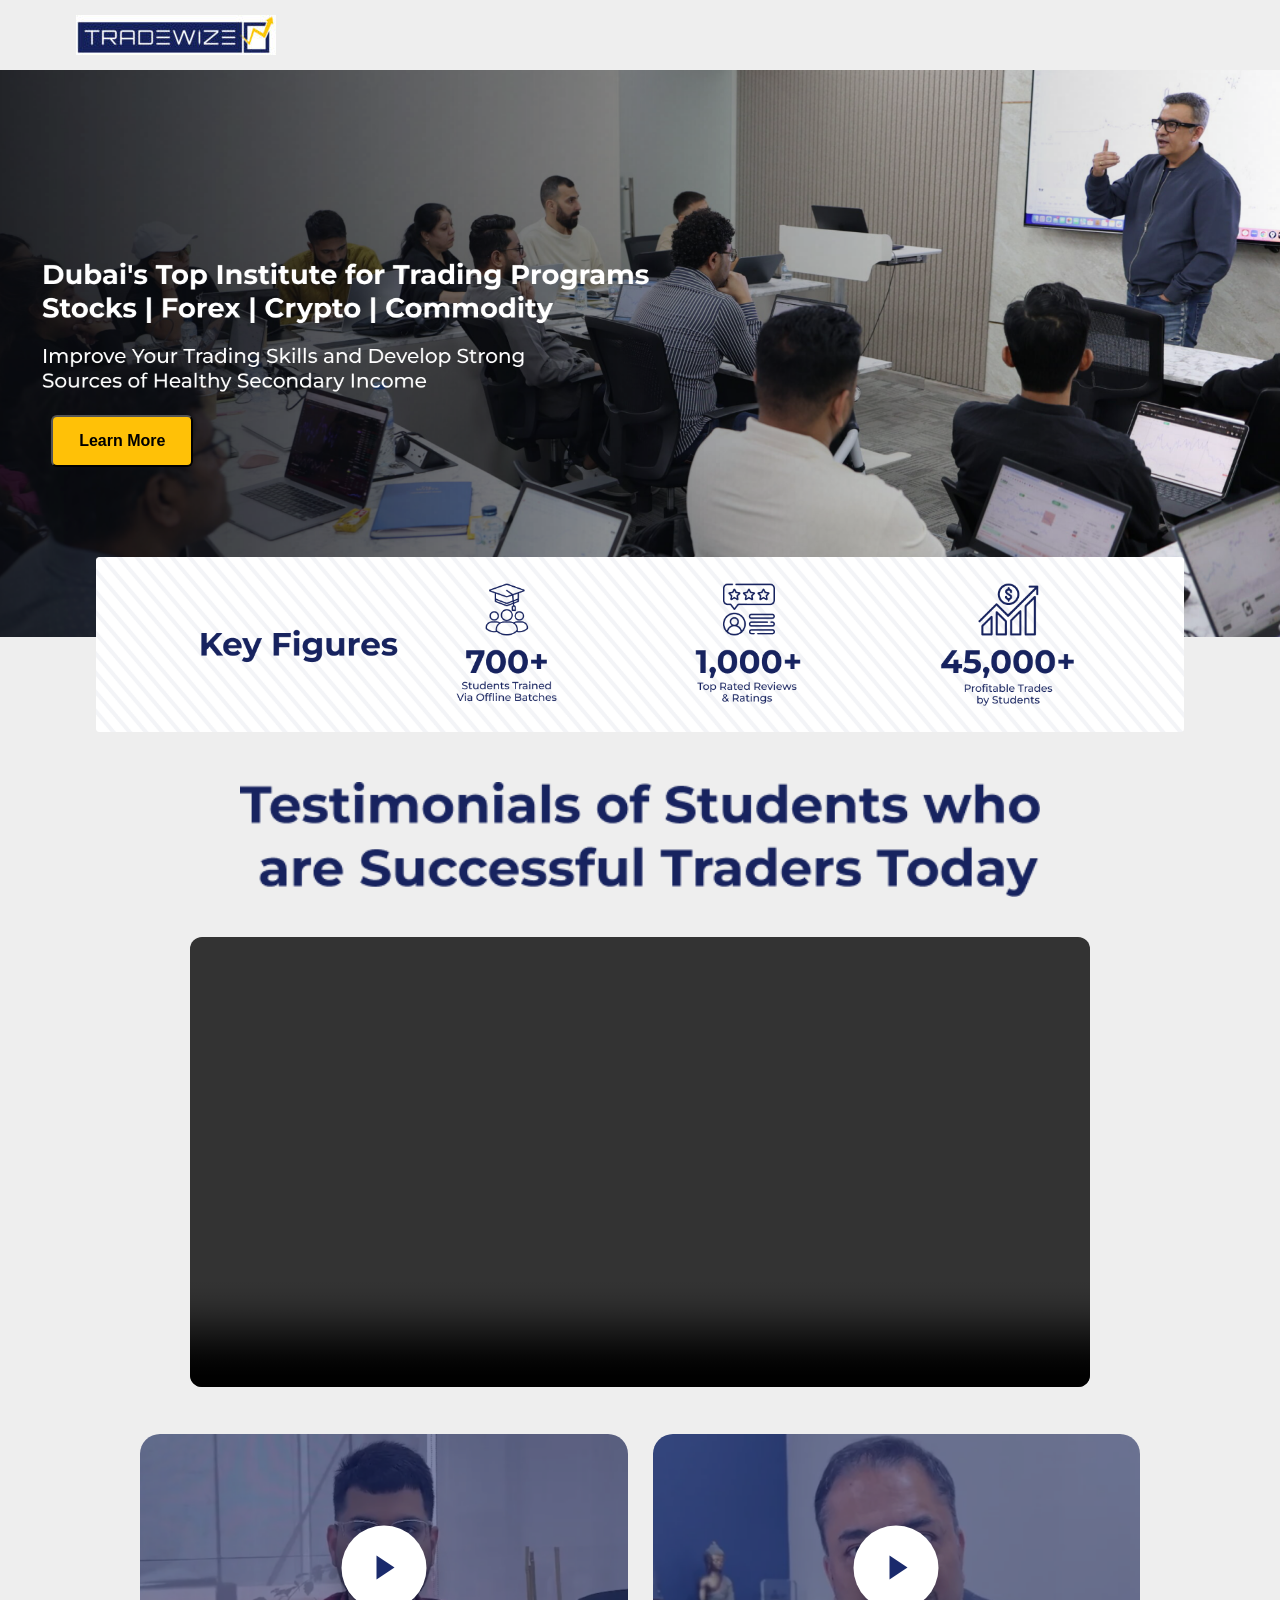
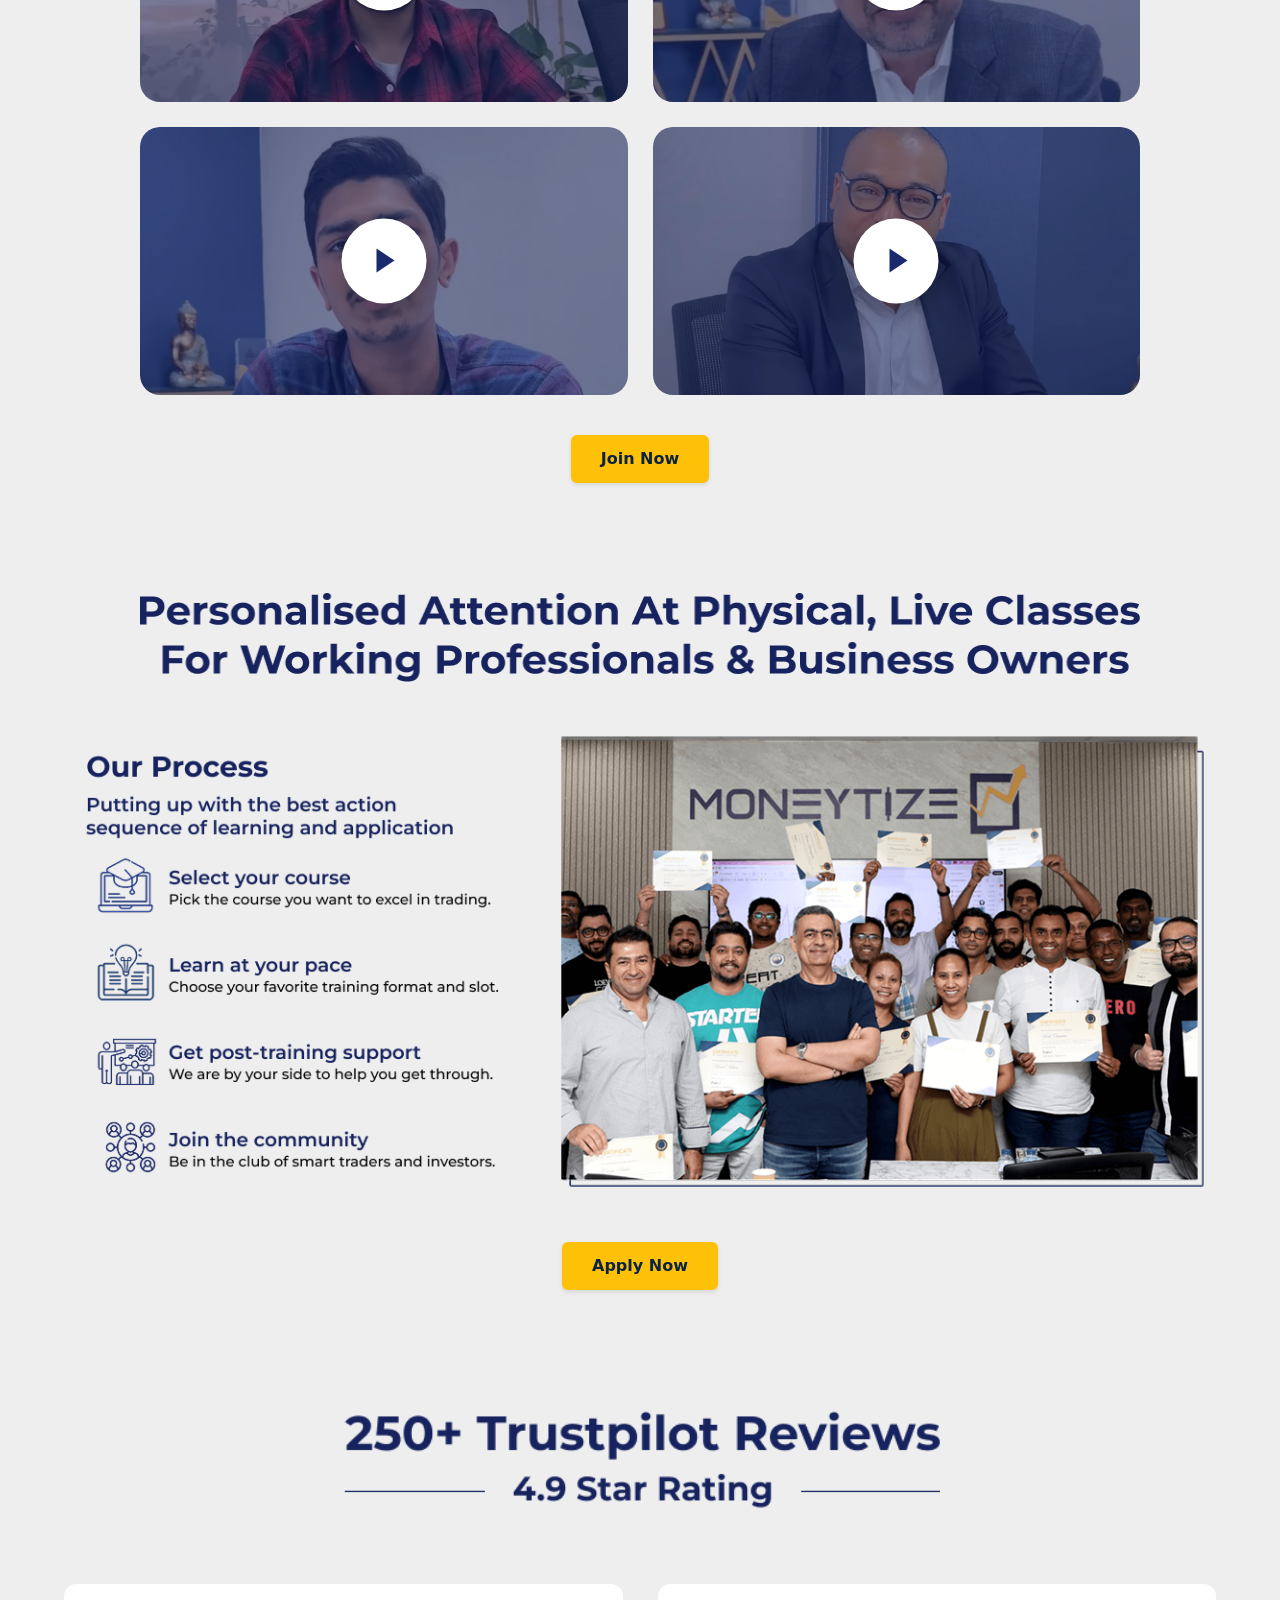
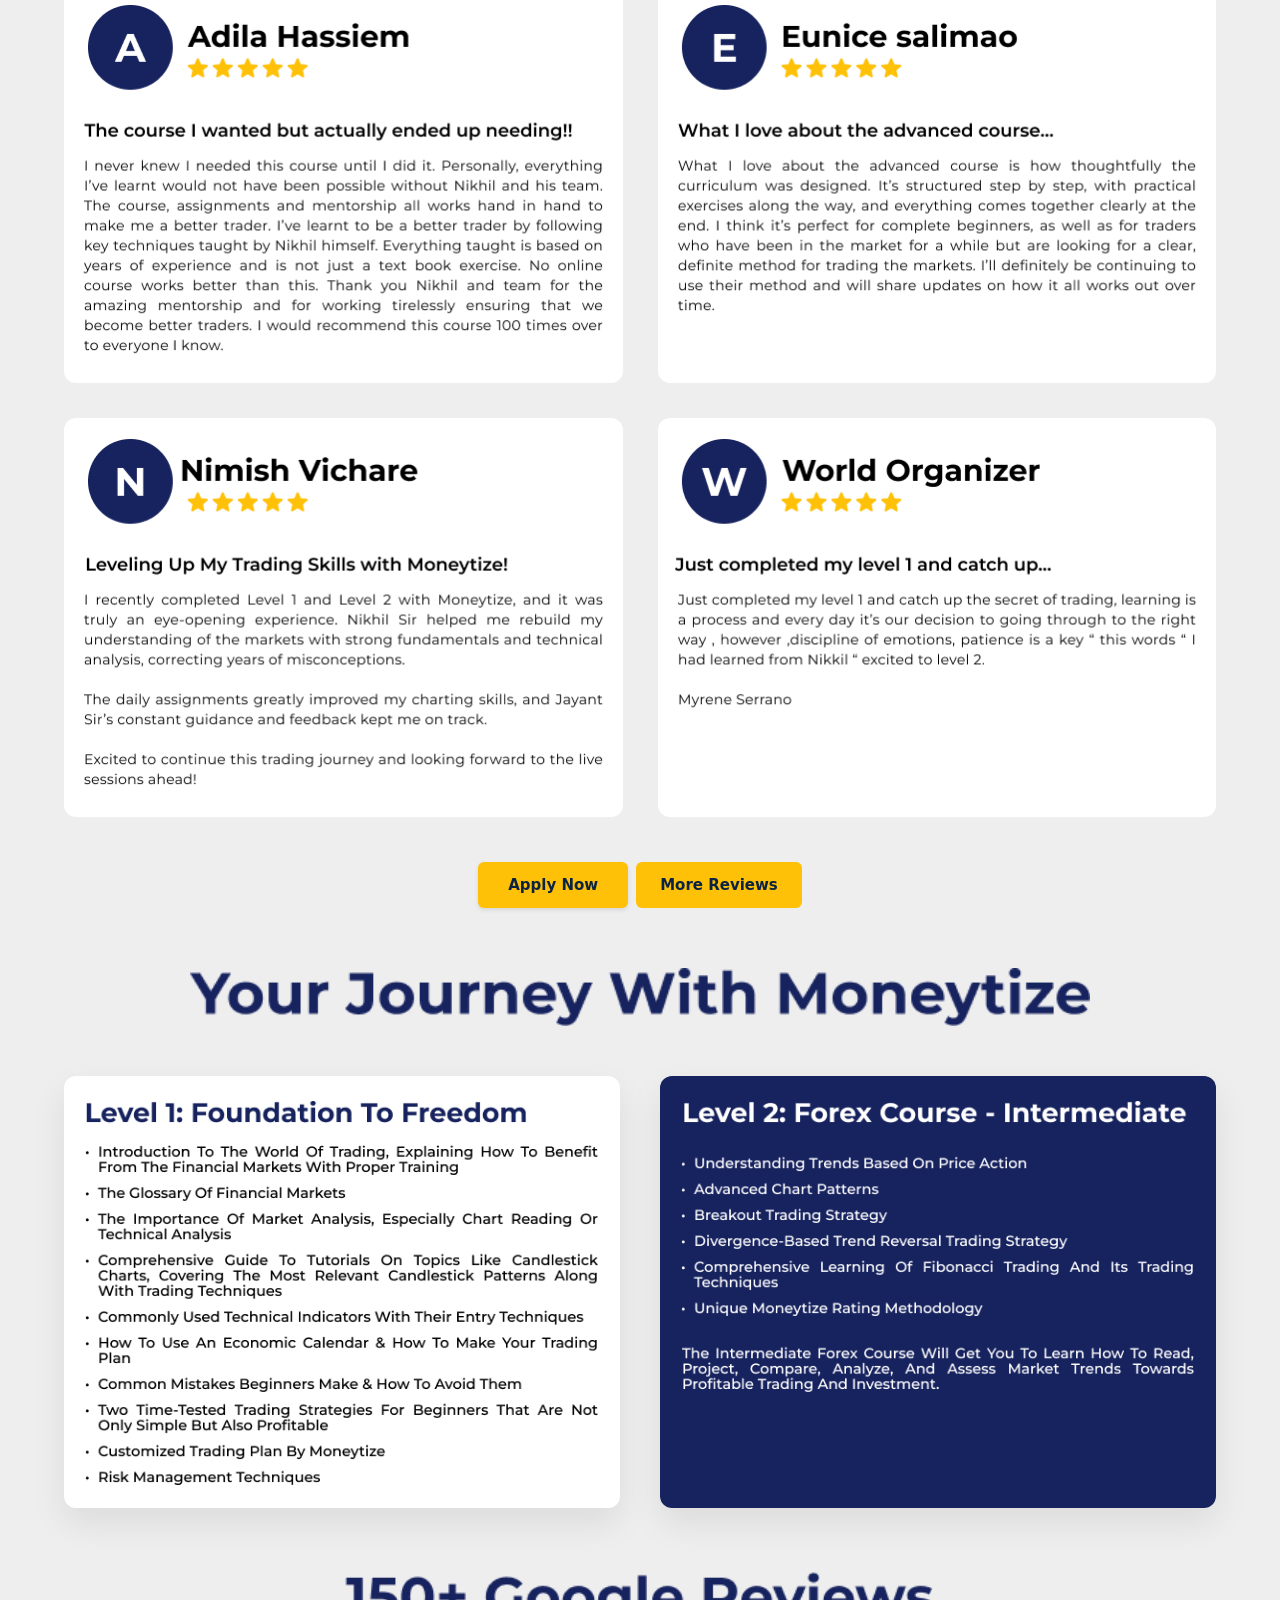
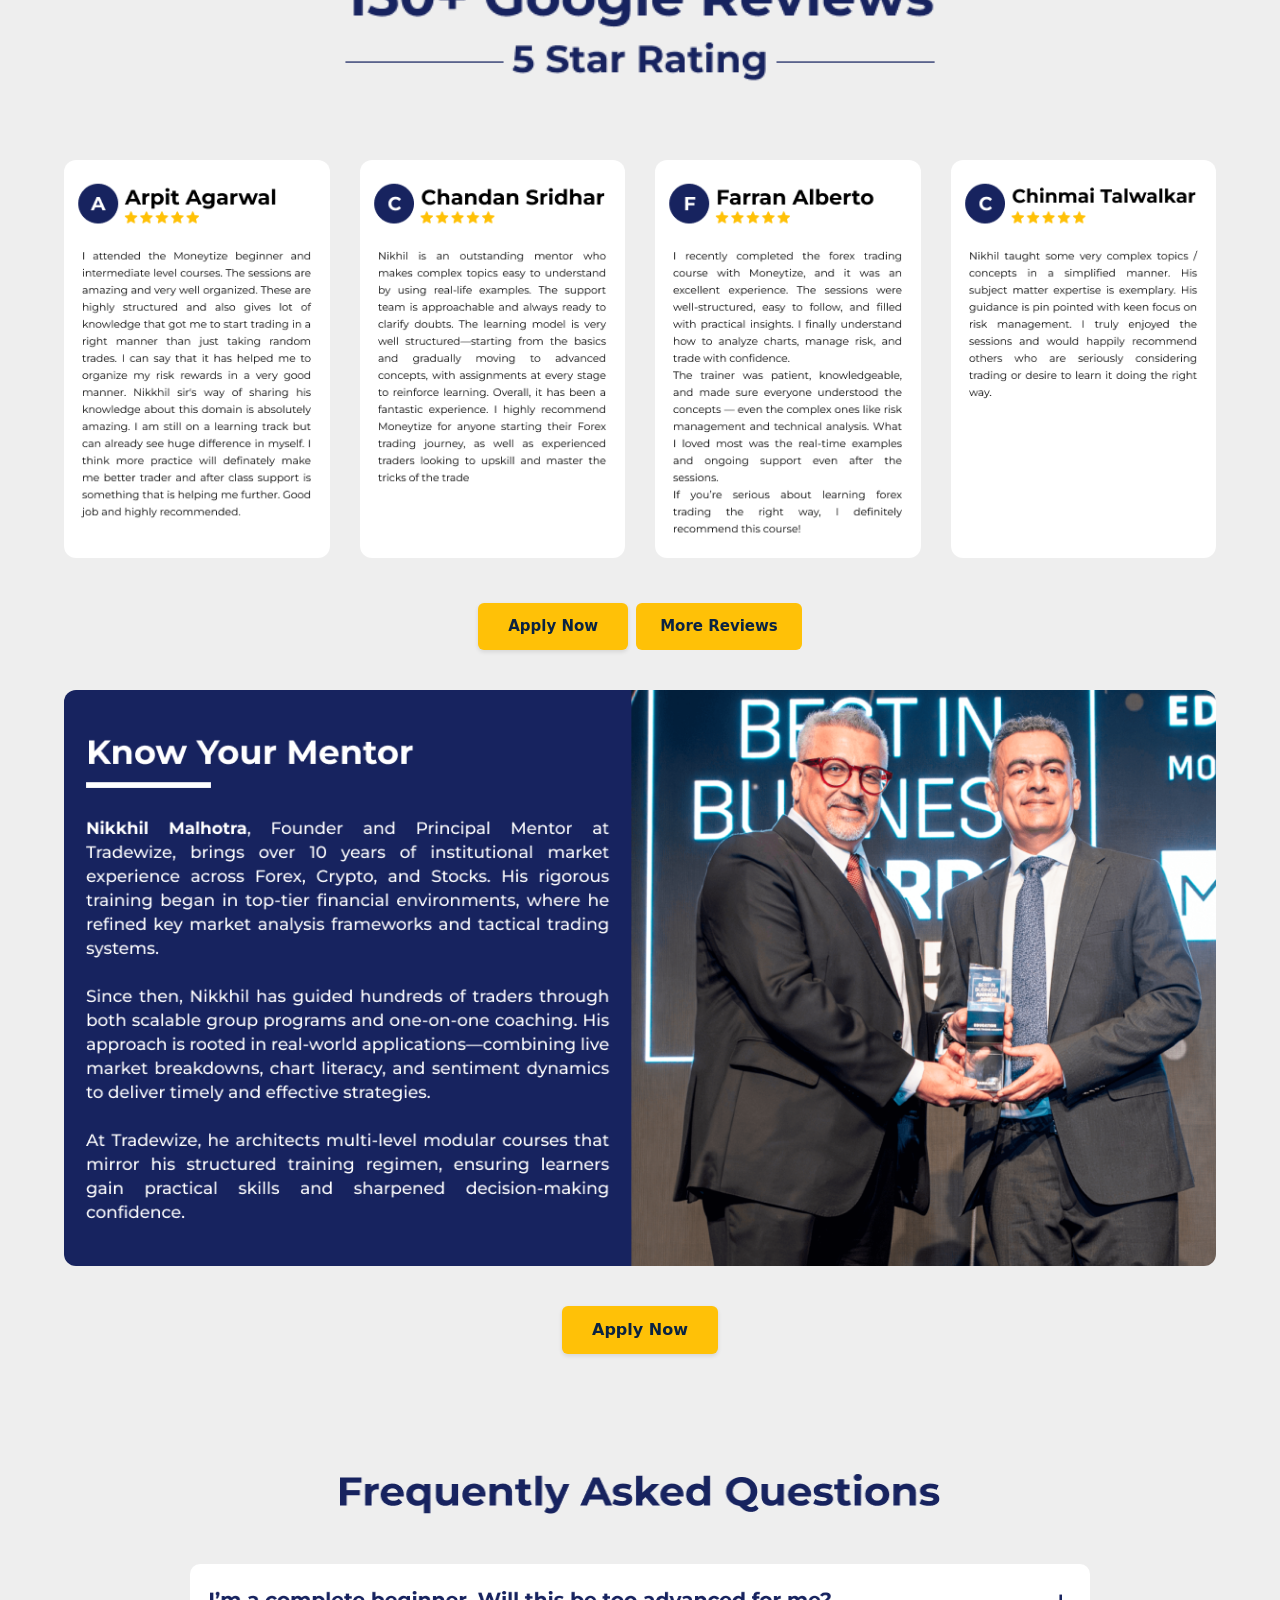
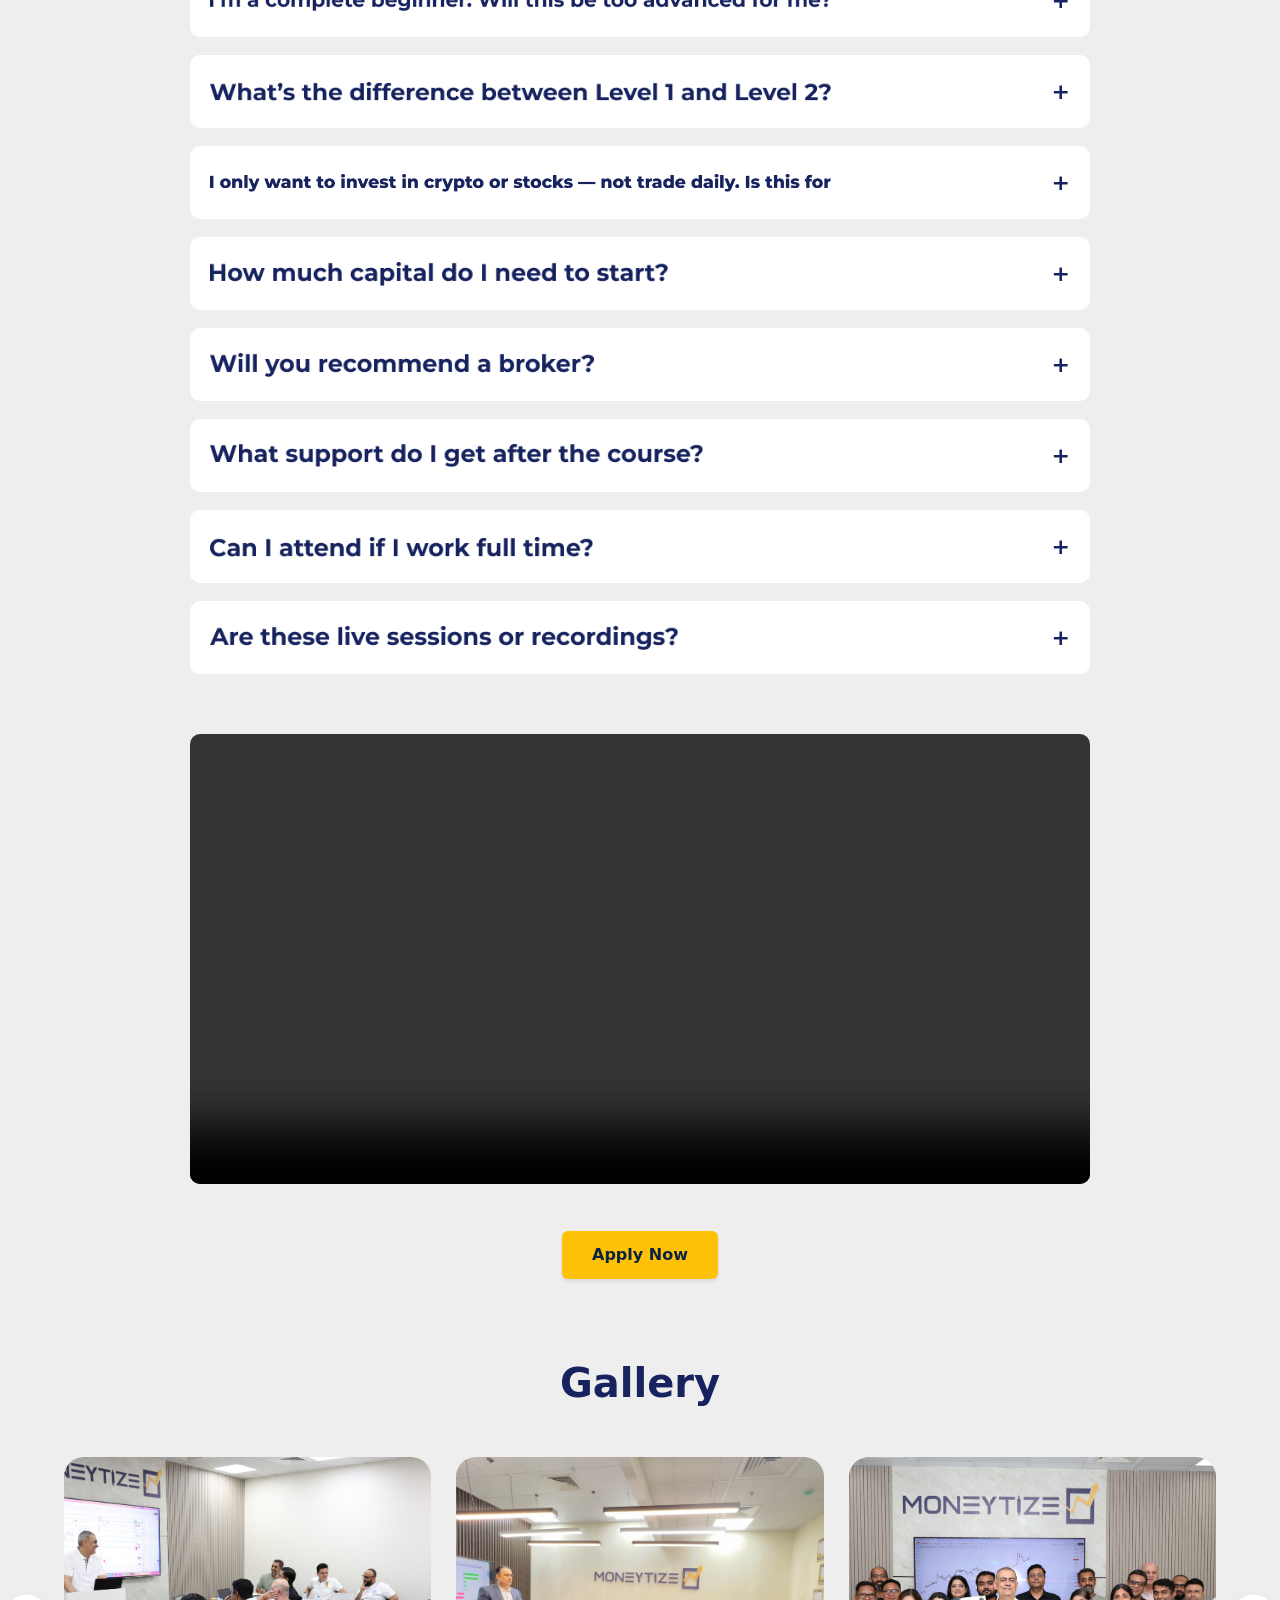
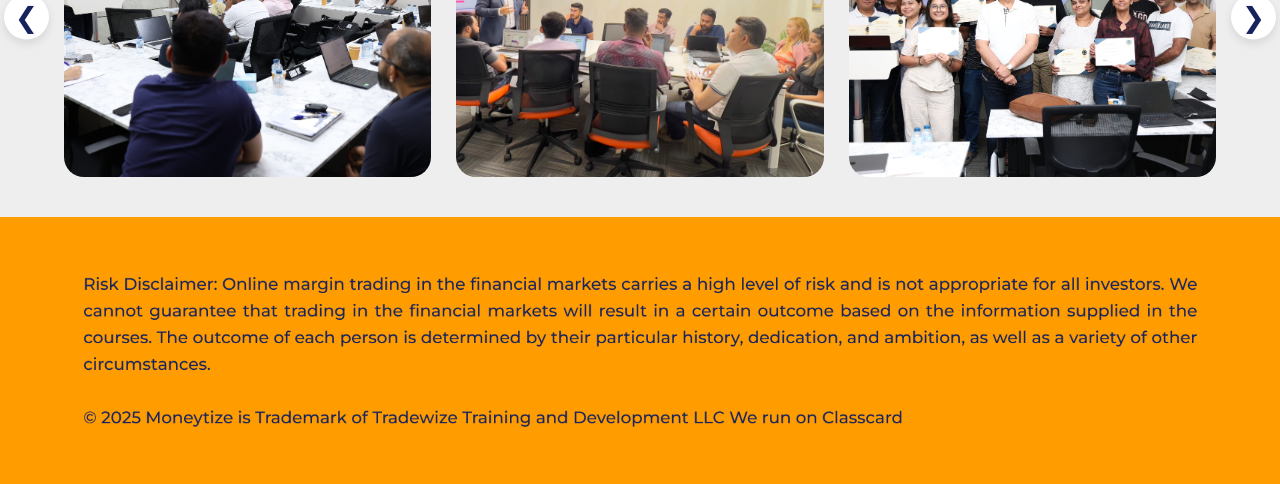
==== index.html @ 36efd659 "Updated" ====
<!DOCTYPE html>
<html lang="en">
<head>
    <meta charset="UTF-8">
    <title>Trading Institute</title>
    <meta name="viewport" content="width=device-width, initial-scale=1.0">
     <!-- Bootstrap CSS -->
    <link href="https://cdn.jsdelivr.net/npm/bootstrap@5.3.2/dist/css/bootstrap.min.css" rel="stylesheet">

    <!-- Intl Tel Input CSS -->
    <link rel="stylesheet"
href="https://cdn.jsdelivr.net/npm/intl-tel-input@18.1.1/build/css/intlTelInput.css">
    <link rel="stylesheet" href="css/style.css">
</head>
<body>

<!-- ============================================================
     ██  MEDIA CONFIG — Change ALL image & video paths here  ██
     ██  These apply site-wide automatically via JavaScript.  ██
     ============================================================ -->
<script>
const MEDIA = {

    // ── Header ───────────────────────────────────────────────
    LOGO:                           "images/logo.jpg",

    // ── Hero Banner ──────────────────────────────────────────
    BANNER_DESKTOP:                 "images/Banner-Web.png",
    BANNER_MOBILE:                  "images/Banner-Mob-1.png",

    // ── Key Figures ──────────────────────────────────────────
    KEY_FIGURES_DESKTOP:            "images/Frame-Desktop1.png",
    KEY_FIGURES_MOBILE:             "images/keyfig-mob.png",

    // ── Testimonials ─────────────────────────────────────────
    TESTIMONIALS_TITLE_DESKTOP:     "images/testimonials-title-desktop.png",
    TESTIMONIALS_TITLE_MOBILE:      "images/testimonials-title-mobile.png",
    VIDEO_MAIN:                     "videos/main.mp4",
    VIDEO_THUMB_1:                  "images/v1.png",
    VIDEO_THUMB_2:                  "images/v2.png",
    VIDEO_THUMB_3:                  "images/v3.png",
    VIDEO_THUMB_4:                  "images/v4.png",

    // ── Personalised ─────────────────────────────────────────
    PERSONAL_TITLE_DESKTOP:         "images/personal-title-desktop.png",
    PERSONAL_TITLE_MOBILE:          "images/personal-title-mobile-1.png",
    PERSONAL_CONTENT_DESKTOP:       "images/personal-content-desktop-1.png",
    PERSONAL_CONTENT_MOBILE:        "images/personal-content-mobile-1.png",

    // ── Reviews Section ──────────────────────────────────────
    REVIEWS_TITLE_DESKTOP:          "images/reviews-title.png",
    REVIEWS_TITLE_MOBILE:           "images/reviews-title-mob.png",
    REVIEWS_DESKTOP: [
        "images/reviews/desktop/card1.png",   // card 1
        "images/reviews/desktop/card2.png",   // card 2
        "images/reviews/desktop/card3.png",   // card 3
        "images/reviews/desktop/card4.png",   // card 4
        "images/reviews/desktop/card5.png",   // card 5
        "images/reviews/desktop/card6.png",   // card 6
        "images/reviews/desktop/card7.png",   // card 7
        "images/reviews/desktop/card8.png",   // card 8
        "images/reviews/desktop/card9.png",   // card 9
        "images/reviews/desktop/card10.png",  // card 10
        "images/reviews/desktop/card11.png",  // card 11
        "images/reviews/desktop/card12.png",  // card 12
        "images/reviews/desktop/card13.png",  // card 13
        "images/reviews/desktop/card14.png",  // card 14
        "images/reviews/desktop/card15.png",  // card 15
    ],
    REVIEWS_MOBILE: [
        "images/reviews/mobile/card1.png",
        "images/reviews/mobile/card2.png",
        "images/reviews/mobile/card3.png",
        "images/reviews/mobile/card4.png",
        "images/reviews/mobile/card5.png",
        "images/reviews/mobile/card6.png",
        "images/reviews/mobile/card7.png",
        "images/reviews/mobile/card8.png",
        "images/reviews/mobile/card9.png",
        "images/reviews/mobile/card10.png",
        "images/reviews/mobile/card11.png",
        "images/reviews/mobile/card12.png",
        "images/reviews/mobile/card13.png",
        "images/reviews/mobile/card14.png",
        "images/reviews/mobile/card15.png",
    ],

    // ── Journey ──────────────────────────────────────────────
    JOURNEY_TITLE_DESKTOP:          "images/journey-title-desktop.png",
    JOURNEY_TITLE_MOBILE:           "images/journey-title-mobile.png",
    JOURNEY_CARD_1:                 "images/journey-card-1.png",
    JOURNEY_CARD_2:                 "images/journey-card-2.png",

    // ── Google Reviews ───────────────────────────────────────
    GOOGLE_REVIEWS_TITLE_DESKTOP:   "images/google-reviews-title.png",
    GOOGLE_REVIEWS_TITLE_MOBILE:    "images/google-reviews-title-mob.png",
    GOOGLE_REVIEWS_DESKTOP: [
        "images/google-reviews/desktop/card1.png",
        "images/google-reviews/desktop/card2.png",
        "images/google-reviews/desktop/card3.png",
        "images/google-reviews/desktop/card4.png",
        "images/google-reviews/desktop/card5.png",
        "images/google-reviews/desktop/card6.png",
        "images/google-reviews/desktop/card7.png",
        "images/google-reviews/desktop/card8.png",
        "images/google-reviews/desktop/card9.png",
        "images/google-reviews/desktop/card10.png",
        "images/google-reviews/desktop/card11.png",
        "images/google-reviews/desktop/card12.png",
    ],
    GOOGLE_REVIEWS_MOBILE: [
        "images/google-reviews/mobile/card1.png",
        "images/google-reviews/mobile/card2.png",
        "images/google-reviews/mobile/card3.png",
        "images/google-reviews/mobile/card4.png",
        "images/google-reviews/mobile/card5.png",
        "images/google-reviews/mobile/card6.png",
        "images/google-reviews/mobile/card7.png",
        "images/google-reviews/mobile/card8.png",
        "images/google-reviews/mobile/card9.png",
        "images/google-reviews/mobile/card10.png",
        "images/google-reviews/mobile/card11.png",
        "images/google-reviews/mobile/card12.png",
    ],

    // ── Mentor ───────────────────────────────────────────────
    MENTOR_DESKTOP:                 "images/mentor-desktop.png",
    MENTOR_MOBILE:                  "images/mentor-mobile.png",

    // ── FAQ ──────────────────────────────────────────────────
    FAQ_TITLE_DESKTOP:              "images/faq-title-desktop.png",
    FAQ_TITLE_MOBILE:               "images/faq-title-mobile.png",
    VIDEO_FAQ:                      "videos/faq-video.mp4",
    FAQ_QUESTIONS_DESKTOP: [
        "images/faq/desktop/q1.png",
        "images/faq/desktop/q2.png",
        "images/faq/desktop/q3.png",
        "images/faq/desktop/q4.png",
        "images/faq/desktop/q5.png",
        "images/faq/desktop/q6.png",
        "images/faq/desktop/q7.png",
        "images/faq/desktop/q8.png",
    ],
    FAQ_QUESTIONS_MOBILE: [
        "images/faq/mobile/q1.png",
        "images/faq/mobile/q2.png",
        "images/faq/mobile/q3.png",
        "images/faq/mobile/q4.png",
        "images/faq/mobile/q5.png",
        "images/faq/mobile/q6.png",
        "images/faq/mobile/q7.png",
        "images/faq/mobile/q8.png",
    ],
    FAQ_ANSWERS_DESKTOP: [
        "images/faq/desktop/a1.png",
        "images/faq/desktop/a2.png",
        "images/faq/desktop/a3.png",
        "images/faq/desktop/a4.png",
        "images/faq/desktop/a5.png",
        "images/faq/desktop/a6.png",
        "images/faq/desktop/a7.png",
        "images/faq/desktop/a8.png",
    ],
    FAQ_ANSWERS_MOBILE: [
        "images/faq/mobile/a1.png",
        "images/faq/mobile/a2.png",
        "images/faq/mobile/a3.png",
        "images/faq/mobile/a4.png",
        "images/faq/mobile/a5.png",
        "images/faq/mobile/a6.png",
        "images/faq/mobile/a7.png",
        "images/faq/mobile/a8.png",
    ],

    // ── Gallery ──────────────────────────────────────────────
    GALLERY: [
        "images/gallery1.jpg",
        "images/gallery2.jpeg",
        "images/gallery3.jpg",
        "images/gallery4.jpeg",
        "images/gallery5.jpeg",
        "images/gallery6.jpeg",
        "images/gallery7.jpg",
        "images/gallery8.jpeg",
        "images/gallery9.jpg",
        "images/gallery10.jpeg",
        "images/gallery11.jpeg",
    ],

    // ── Footer ───────────────────────────────────────────────
    FOOTER_DESKTOP:                 "images/footer-desktop.png",
    FOOTER_MOBILE:                  "images/footer-mobile.png",
};
</script>



<!-- ================= HEADER ================= -->
<header class="top-header">
    <div class="container">
        <img alt="Logo" class="logo" data-key="LOGO">
    </div>
</header>

<!-- ================= HERO ================= -->
<section class="hero">
    <picture>
        <source media="(max-width:768px)" data-key="BANNER_MOBILE">
        <img alt="Hero Banner" data-key="BANNER_DESKTOP">
    </picture>
    <button class="hero-btn" data-bs-toggle="modal" data-bs-target="#leadFormModal">Learn More</button>
</section>

<!-- ================= KEY FIGURES ================= -->
<section class="key-figures">
    <picture>
        <source media="(max-width:768px)" data-key="KEY_FIGURES_MOBILE">
        <img alt="Key Figures" data-key="KEY_FIGURES_DESKTOP">
    </picture>
</section>

<!-- ================= TESTIMONIALS ================= -->
<section class="testimonials">
    <div class="testimonial-title">
        <picture>
            <source media="(max-width:768px)" data-key="TESTIMONIALS_TITLE_MOBILE">
            <img alt="Testimonials" data-key="TESTIMONIALS_TITLE_DESKTOP">
        </picture>
    </div>

    <div class="main-video">
        <video controls>
            <source data-key="VIDEO_MAIN" type="video/mp4">
        </video>
    </div>

    <div class="video-grid">

        <!-- CARD 1 -->
        <div class="video-card" data-video="j3i3f63r8n">
            <img alt="Raman Painulli" class="video-thumb" data-key="VIDEO_THUMB_1">
            <div class="video-overlay"></div>
            <div class="play-icon">&#9658;</div>
            <div class="video-name">Raman Painulli</div>
        </div>

        <!-- CARD 2 -->
        <div class="video-card" data-video="izym15ke1f">
            <img alt="Parthasarthy" class="video-thumb" data-key="VIDEO_THUMB_2">
            <div class="video-overlay"></div>
            <div class="play-icon">&#9658;</div>
            <div class="video-name">Parthasarthy</div>
        </div>

        <!-- CARD 3 -->
        <div class="video-card" data-video="cob1higlyi">
            <img alt="Priyesh" class="video-thumb" data-key="VIDEO_THUMB_3">
            <div class="video-overlay"></div>
            <div class="play-icon">&#9658;</div>
            <div class="video-name">Priyesh</div>
        </div>

        <!-- CARD 4 -->
        <div class="video-card" data-video="mvxxc7tegn">
            <img alt="Jacinto Sims" class="video-thumb" data-key="VIDEO_THUMB_4">
            <div class="video-overlay"></div>
            <div class="play-icon">&#9658;</div>
            <div class="video-name">Jacinto Sims</div>
        </div>

    </div>


    <div class="testimonial-btn">
        <button class="btn-primary" data-bs-toggle="modal" data-bs-target="#leadFormModal">Join Now</button>
    </div>
</section>

<!-- ================= PERSONALISED ================= -->
<section class="personal-section">
    <div class="personal-title">
        <picture>
            <source media="(max-width:768px)" data-key="PERSONAL_TITLE_MOBILE">
            <img alt="" data-key="PERSONAL_TITLE_DESKTOP">
        </picture>
    </div>

    <div class="personal-content">
        <picture>
            <source media="(max-width:768px)" data-key="PERSONAL_CONTENT_MOBILE">
            <img alt="" data-key="PERSONAL_CONTENT_DESKTOP">
        </picture>
    </div>

    <div class="personal-btn">
        <button class="btn-primary" data-bs-toggle="modal" data-bs-target="#leadFormModal">Apply Now</button>
    </div>
</section>

<!-- ================= REVIEWS SECTION ================= -->
<section class="reviews-section">

    <!-- Title -->
    <div class="reviews-title">
        <picture>
            <source media="(max-width:768px)" data-key="REVIEWS_TITLE_MOBILE">
            <img alt="Reviews Title" data-key="REVIEWS_TITLE_DESKTOP">
        </picture>
    </div>

    <!-- Cards Wrapper -->
    <div class="reviews-wrapper">

        <!-- CARD 1 -->
        <div class="review-card">
            <picture>
                <source media="(max-width:768px)">
                <img alt="">
            </picture>
        </div>

        <!-- CARD 2 -->
        <div class="review-card">
            <picture>
                <source media="(max-width:768px)">
                <img alt="">
            </picture>
        </div>

        <!-- CARD 3 -->
        <div class="review-card">
            <picture>
                <source media="(max-width:768px)">
                <img alt="">
            </picture>
        </div>

        <!-- CARD 4 -->
        <div class="review-card">
            <picture>
                <source media="(max-width:768px)">
                <img alt="">
            </picture>
        </div>

        <!-- CARD 5 -->
        <div class="review-card hidden">
            <picture>
                <source media="(max-width:768px)">
                <img alt="">
            </picture>
        </div>

        <!-- CARD 6 -->
        <div class="review-card hidden">
            <picture>
                <source media="(max-width:768px)">
                <img alt="">
            </picture>
        </div>

        <!-- CARD 7 -->
        <div class="review-card hidden">
            <picture>
                <source media="(max-width:768px)">
                <img alt="">
            </picture>
        </div>

        <!-- CARD 8 -->
        <div class="review-card hidden">
            <picture>
                <source media="(max-width:768px)">
                <img alt="">
            </picture>
        </div>

        <!-- CARD 9 -->
        <div class="review-card hidden">
            <picture>
                <source media="(max-width:768px)">
                <img alt="">
            </picture>
        </div>

        <!-- CARD 10 -->
        <div class="review-card hidden">
            <picture>
                <source media="(max-width:768px)">
                <img alt="">
            </picture>
        </div>

        <!-- CARD 11 -->
        <div class="review-card hidden">
            <picture>
                <source media="(max-width:768px)">
                <img alt="">
            </picture>
        </div>

        <!-- CARD 12 -->
        <div class="review-card hidden">
            <picture>
                <source media="(max-width:768px)">
                <img alt="">
            </picture>
        </div>

        <!-- CARD 13 -->
        <div class="review-card hidden">
            <picture>
                <source media="(max-width:768px)">
                <img alt="">
            </picture>
        </div>

        <!-- CARD 14 -->
        <div class="review-card hidden">
            <picture>
                <source media="(max-width:768px)">
                <img alt="">
            </picture>
        </div>

        <!-- CARD 15 -->
        <div class="review-card hidden">
            <picture>
                <source media="(max-width:768px)">
                <img alt="">
            </picture>
        </div>

    </div>

    <!-- Buttons -->
    <div class="reviews-buttons">
        <button class="btn-primary" data-bs-toggle="modal" data-bs-target="#leadFormModal">Apply Now</button>
        <button id="loadMoreReviews" class="btn-secondary">More Reviews</button>
    </div>

</section>

<!-- ================= JOURNEY ================= -->
<section class="journey-section">
    <div class="journey-title">
        <picture>
            <source media="(max-width:768px)" data-key="JOURNEY_TITLE_MOBILE">
            <img alt="" data-key="JOURNEY_TITLE_DESKTOP">
        </picture>
    </div>

    <div class="journey-cards">
        <div class="journey-card">
            <img alt="" data-key="JOURNEY_CARD_1">
        </div>
        <div class="journey-card">
            <img alt="" data-key="JOURNEY_CARD_2">
        </div>
    </div>
</section>

<!-- ================= GOOGLE REVIEWS SECTION ================= -->
<section class="google-reviews-section">

    <!-- Title -->
    <div class="google-reviews-title">
        <picture>
            <source media="(max-width:768px)" data-key="GOOGLE_REVIEWS_TITLE_MOBILE">
            <img alt="Google Reviews Title" data-key="GOOGLE_REVIEWS_TITLE_DESKTOP">
        </picture>
    </div>

    <!-- Cards -->
    <div class="google-reviews-wrapper">

        <!-- CARD 1 -->
        <div class="google-review-card">
            <picture>
                <source media="(max-width:768px)">
                <img alt="">
            </picture>
        </div>

        <!-- CARD 2 -->
        <div class="google-review-card">
            <picture>
                <source media="(max-width:768px)">
                <img alt="">
            </picture>
        </div>

        <!-- CARD 3 -->
        <div class="google-review-card">
            <picture>
                <source media="(max-width:768px)">
                <img alt="">
            </picture>
        </div>

        <!-- CARD 4 -->
        <div class="google-review-card">
            <picture>
                <source media="(max-width:768px)">
                <img alt="">
            </picture>
        </div>

        <!-- CARD 5 -->
        <div class="google-review-card hidden">
            <picture>
                <source media="(max-width:768px)">
                <img alt="">
            </picture>
        </div>

        <!-- CARD 6 -->
        <div class="google-review-card hidden">
            <picture>
                <source media="(max-width:768px)">
                <img alt="">
            </picture>
        </div>

        <!-- CARD 7 -->
        <div class="google-review-card hidden">
            <picture>
                <source media="(max-width:768px)">
                <img alt="">
            </picture>
        </div>

        <!-- CARD 8 -->
        <div class="google-review-card hidden">
            <picture>
                <source media="(max-width:768px)">
                <img alt="">
            </picture>
        </div>

        <!-- CARD 9 -->
        <div class="google-review-card hidden">
            <picture>
                <source media="(max-width:768px)">
                <img alt="">
            </picture>
        </div>

        <!-- CARD 10 -->
        <div class="google-review-card hidden">
            <picture>
                <source media="(max-width:768px)">
                <img alt="">
            </picture>
        </div>

        <!-- CARD 11 -->
        <div class="google-review-card hidden">
            <picture>
                <source media="(max-width:768px)">
                <img alt="">
            </picture>
        </div>

        <!-- CARD 12 -->
        <div class="google-review-card hidden">
            <picture>
                <source media="(max-width:768px)">
                <img alt="">
            </picture>
        </div>

    </div>

    <!-- Buttons -->
    <div class="google-reviews-buttons">
        <button class="btn-primary" data-bs-toggle="modal" data-bs-target="#leadFormModal">Apply Now</button>
        <button id="googleLoadMoreBtn" class="btn-secondary">More Reviews</button>
    </div>

</section>

<!-- ================= MENTOR ================= -->
<section class="mentor-section">
    <div class="mentor-content">
        <picture>
            <source media="(max-width:768px)" data-key="MENTOR_MOBILE">
            <img alt="" data-key="MENTOR_DESKTOP">
        </picture>
    </div>

    <div class="mentor-btn">
        <button class="btn-primary" data-bs-toggle="modal" data-bs-target="#leadFormModal">Apply Now</button>
    </div>
</section>

<!-- ================= FAQ SECTION ================= -->
<section class="faq-section">

    <!-- Title -->
    <div class="faq-title">
        <picture>
            <source media="(max-width:768px)" data-key="FAQ_TITLE_MOBILE">
            <img alt="FAQ Title" data-key="FAQ_TITLE_DESKTOP">
        </picture>
    </div>

    <!-- FAQ LIST -->
    <div class="faq-wrapper">

        <!-- FAQ ITEM 1 -->
        <div class="faq-item">
            <div class="faq-question">
                <picture>
                    <source media="(max-width:768px)">
                    <img alt="">
                </picture>
                <span class="faq-toggle">+</span>
            </div>
            <div class="faq-answer">
                <picture>
                    <source media="(max-width:768px)">
                    <img alt="">
                </picture>
            </div>
        </div>
        <!-- FAQ ITEM 2 -->
        <div class="faq-item">
            <div class="faq-question">
                <picture>
                    <source media="(max-width:768px)">
                    <img alt="">
                </picture>
                <span class="faq-toggle">+</span>
            </div>
            <div class="faq-answer">
                <picture>
                    <source media="(max-width:768px)">
                    <img alt="">
                </picture>
            </div>
        </div>
        <!-- FAQ ITEM 3 -->
        <div class="faq-item">
            <div class="faq-question">
                <picture>
                    <source media="(max-width:768px)">
                    <img alt="">
                </picture>
                <span class="faq-toggle">+</span>
            </div>
            <div class="faq-answer">
                <picture>
                    <source media="(max-width:768px)">
                    <img alt="">
                </picture>
            </div>
        </div>
        <!-- FAQ ITEM 4 -->
        <div class="faq-item">
            <div class="faq-question">
                <picture>
                    <source media="(max-width:768px)">
                    <img alt="">
                </picture>
                <span class="faq-toggle">+</span>
            </div>
            <div class="faq-answer">
                <picture>
                    <source media="(max-width:768px)">
                    <img alt="">
                </picture>
            </div>
        </div>
        <!-- FAQ ITEM 5 -->
        <div class="faq-item">
            <div class="faq-question">
                <picture>
                    <source media="(max-width:768px)">
                    <img alt="">
                </picture>
                <span class="faq-toggle">+</span>
            </div>
            <div class="faq-answer">
                <picture>
                    <source media="(max-width:768px)">
                    <img alt="">
                </picture>
            </div>
        </div>
        <!-- FAQ ITEM 6 -->
        <div class="faq-item">
            <div class="faq-question">
                <picture>
                    <source media="(max-width:768px)">
                    <img alt="">
                </picture>
                <span class="faq-toggle">+</span>
            </div>
            <div class="faq-answer">
                <picture>
                    <source media="(max-width:768px)">
                    <img alt="">
                </picture>
            </div>
        </div>
        <!-- FAQ ITEM 7 -->
        <div class="faq-item">
            <div class="faq-question">
                <picture>
                    <source media="(max-width:768px)">
                    <img alt="">
                </picture>
                <span class="faq-toggle">+</span>
            </div>
            <div class="faq-answer">
                <picture>
                    <source media="(max-width:768px)">
                    <img alt="">
                </picture>
            </div>
        </div>
        <!-- FAQ ITEM 8 -->
        <div class="faq-item">
            <div class="faq-question">
                <picture>
                    <source media="(max-width:768px)">
                    <img alt="">
                </picture>
                <span class="faq-toggle">+</span>
            </div>
            <div class="faq-answer">
                <picture>
                    <source media="(max-width:768px)">
                    <img alt="">
                </picture>
            </div>
        </div>
    </div>

    <!-- Video -->
    <div class="faq-video">
        <video controls>
            <source data-key="VIDEO_FAQ" type="video/mp4">
        </video>
    </div>

    <!-- Button -->
    <div class="faq-btn">
        <button class="btn-primary" data-bs-toggle="modal" data-bs-target="#leadFormModal">Apply Now</button>
    </div>

</section>

<!-- ================= GALLERY ================= -->
<section class="gallery-section">
    <h2 class="gallery-title">Gallery</h2>

    <div class="gallery-wrapper">
        <button class="gallery-btn prev">&#10094;</button>

        <div class="gallery-track">
            <div class="gallery-card"><img alt="Gallery 1"></div>
            <div class="gallery-card"><img alt="Gallery 2"></div>
            <div class="gallery-card"><img alt="Gallery 3"></div>
            <div class="gallery-card"><img alt="Gallery 4"></div>
            <div class="gallery-card"><img alt="Gallery 5"></div>
            <div class="gallery-card"><img alt="Gallery 6"></div>
            <div class="gallery-card"><img alt="Gallery 7"></div>
            <div class="gallery-card"><img alt="Gallery 8"></div>
            <div class="gallery-card"><img alt="Gallery 9"></div>
            <div class="gallery-card"><img alt="Gallery 10"></div>
            <div class="gallery-card"><img alt="Gallery 11"></div>
        </div>

        <button class="gallery-btn next">&#10095;</button>
    </div>
</section>

<!-- ================= FOOTER ================= -->
<footer class="site-footer">
    <picture>
        <source media="(max-width:768px)" data-key="FOOTER_MOBILE">
        <img alt="" data-key="FOOTER_DESKTOP">
    </picture>
</footer>

<div class="modal fade" id="leadFormModal" tabindex="-1" aria-labelledby="leadFormLabel" aria-hidden="true">
  <div class="modal-dialog modal-dialog-centered modal-lg">
    <div class="modal-content">

      <div class="modal-header border-0">
        <h5 class="modal-title" id="leadFormLabel">Please Share Your Details</h5>
        <button type="button" class="btn-close btn-close-white" data-bs-dismiss="modal"></button>
      </div>

      <form id="studentForm" novalidate>
        <div class="modal-body p-4">
          <div class="row g-3">

            <!-- Full Name -->
            <div class="col-12">
              <label class="form-label">Full Name *</label>
              <input type="text" class="form-control" name="fullName"
                     pattern="[A-Za-z\s]+" required>
              <div class="invalid-feedback">
                Please enter a valid name.
              </div>
            </div>

            <!-- WhatsApp -->
            <div class="col-md-6">
              <label class="form-label">WhatsApp Number *</label>
              <input type="tel" class="form-control"
                     id="whatsappNumber"
                     name="whatsappNumber"
                     required>
              <div class="invalid-feedback">
                Please enter a valid WhatsApp number.
              </div>
            </div>

            <!-- Email -->
            <div class="col-md-6">
              <label class="form-label">Email ID *</label>
              <input type="email" class="form-control"
                     name="emailId" required>
              <div class="invalid-feedback">
                Please enter a valid email.
              </div>
            </div>

            <!-- Class Preference -->
            <div class="col-12">
              <label class="form-label">Class Preference *</label>
              <select class="form-select" name="classPref" required>
                <option value="" selected disabled hidden>Select</option>
                <option value="Group">Group</option>
                <option value="Individual">Individual</option>
              </select>
              <div class="invalid-feedback">
                Please select a class preference.
              </div>
            </div>

            <!-- Convenient Time -->
            <div class="col-12">
              <label class="form-label">Convenient Time *</label>
              <input type="text" class="form-control"
                     name="connectTime" required>
              <div class="invalid-feedback">
                Please enter preferred time.
              </div>
            </div>

            <!-- Investment Consent -->
            <div class="col-12">
              <label class="form-label fw-bold">
                I can comfortably make an investment of $2000 to improve my trading skills. *
              </label>
              <select class="form-select"
                      name="investmentConsent" required>
                <option value="" selected disabled hidden>Select</option>
                <option value="yes">Yes</option>
                <option value="no">No</option>
              </select>
              <div class="invalid-feedback">
                Please select an option.
              </div>
            </div>

          </div>
        </div>

        <div class="modal-footer border-0 justify-content-center pb-4">
          <button type="submit" class="btn btn-success px-4">
            Submit
          </button>
          <button type="button" class="btn btn-secondary px-4"
                  data-bs-dismiss="modal">
            Close
          </button>
        </div>

      </form>

    </div>
  </div>
</div>

<div id="loader" style="
display:none;
position:fixed;
top:0;left:0;
width:100%;height:100%;
background:#ffffffcc;
z-index:9999;
justify-content:center;
align-items:center;">
  <div class="spinner-border text-primary"></div>
</div>

<div class="modal fade" id="thankYouModal" tabindex="-1">
  <div class="modal-dialog modal-dialog-centered">
    <div class="modal-content text-center p-4">
      <h4 class="mb-3">Thank You!</h4>
      <p class="mb-4">
        Thank you for your interest.
        Our team will stay in touch with you.
      </p>
      <button type="button" class="btn btn-primary" data-bs-dismiss="modal">
        Close
      </button>
    </div>
  </div>
</div>


<!-- Bootstrap JS -->
<script src="https://cdn.jsdelivr.net/npm/bootstrap@5.3.2/dist/js/bootstrap.bundle.min.js"></script>

<!-- Intl Tel Input JS -->
<script src="https://cdn.jsdelivr.net/npm/intl-tel-input@18.1.1/build/js/intlTelInput.min.js"></script>
<script src="https://cdn.jsdelivr.net/npm/intl-tel-input@18.1.1/build/js/utils.js"></script>

<script>
const track = document.querySelector('.gallery-track');
const nextBtn = document.querySelector('.next');
const prevBtn = document.querySelector('.prev');

nextBtn.addEventListener('click', () => {
    track.scrollBy({ left: track.clientWidth, behavior: 'smooth' });
});

prevBtn.addEventListener('click', () => {
    track.scrollBy({ left: -track.clientWidth, behavior: 'smooth' });
});

// ================= REVIEWS LOAD MORE SYSTEM =================

const loadMoreBtn = document.getElementById('loadMoreReviews');
const reviewCards = document.querySelectorAll('.review-card');

const cardsPerClick = 4;
const initialVisible = 4;

let currentlyVisible = initialVisible;

// Hide all after first 4 on load
function initializeReviews() {
    reviewCards.forEach((card, index) => {
        if (index >= initialVisible) {
            card.style.display = "none";
        }
    });
}

initializeReviews();

loadMoreBtn.addEventListener('click', () => {

    // If not all cards visible → Show next 4
    if (currentlyVisible < reviewCards.length) {

        for (let i = currentlyVisible; i < currentlyVisible + cardsPerClick; i++) {
            if (reviewCards[i]) {
                reviewCards[i].style.display = "block";
            }
        }

        currentlyVisible += cardsPerClick;

        // If all are visible now → change button text
        if (currentlyVisible >= reviewCards.length) {
            loadMoreBtn.textContent = "Less Reviews";
        }

    }
    // If all are visible → collapse back to first 4
    else {

        reviewCards.forEach((card, index) => {
            if (index >= initialVisible) {
                card.style.display = "none";
            }
        });

        currentlyVisible = initialVisible;
        loadMoreBtn.textContent = "More Reviews";

        // Smooth scroll back to reviews section
        document.querySelector('.reviews-section')
            .scrollIntoView({ behavior: "smooth" });
    }

});

// ================= GOOGLE REVIEWS LOAD SYSTEM =================

const googleBtn = document.getElementById('googleLoadMoreBtn');
const googleCards = document.querySelectorAll('.google-review-card');

const googleCardsPerClick = 4;
const googleInitial = 4;

let googleVisible = googleInitial;

// Hide after first 4
function initializeGoogleReviews() {
    googleCards.forEach((card, index) => {
        if (index >= googleInitial) {
            card.style.display = "none";
        }
    });
}

initializeGoogleReviews();

googleBtn.addEventListener('click', () => {

    if (googleVisible < googleCards.length) {

        for (let i = googleVisible; i < googleVisible + googleCardsPerClick; i++) {
            if (googleCards[i]) {
                googleCards[i].style.display = "block";
            }
        }

        googleVisible += googleCardsPerClick;

        if (googleVisible >= googleCards.length) {
            googleBtn.textContent = "Less Reviews";
        }

    } else {

        googleCards.forEach((card, index) => {
            if (index >= googleInitial) {
                card.style.display = "none";
            }
        });

        googleVisible = googleInitial;
        googleBtn.textContent = "More Reviews";

        document.querySelector('.google-reviews-section')
            .scrollIntoView({ behavior: "smooth" });
    }

});

// ================= FAQ ACCORDION =================

const faqItems = document.querySelectorAll('.faq-item');

faqItems.forEach(item => {

    const question = item.querySelector('.faq-question');
    const answer = item.querySelector('.faq-answer');
    const toggle = item.querySelector('.faq-toggle');

    question.addEventListener('click', () => {

        const isOpen = answer.style.display === "block";

        // Close all first
        document.querySelectorAll('.faq-answer').forEach(a => a.style.display = "none");
        document.querySelectorAll('.faq-toggle').forEach(t => t.textContent = "+");

        if (!isOpen) {
            answer.style.display = "block";
            toggle.textContent = "−";
        }

    });

});

document.addEventListener("DOMContentLoaded", function () {

  const form = document.getElementById("studentForm");
  const loader = document.getElementById("loader");
  const phoneInput = document.querySelector("#whatsappNumber");

  const iti = window.intlTelInput(phoneInput, {
    initialCountry: "auto",
    geoIpLookup: function(callback) {
      fetch("https://ipapi.co/json")
        .then(res => res.json())
        .then(data => callback(data.country_code))
        .catch(() => callback("us"));
    },
    separateDialCode: true,
    preferredCountries: ["ae","in","us","gb"],
  });

  phoneInput.addEventListener("input", function () {
    this.value = this.value.replace(/[^0-9]/g, "");
});

  form.addEventListener("submit", async function (e) {

  e.preventDefault();
  e.stopPropagation();

  // Always trigger Bootstrap validation UI first
  form.classList.add("was-validated");

  let isValid = true;

  // Validate normal HTML fields
  if (!form.checkValidity()) {
    isValid = false;
  }

  // Validate phone using intl-tel-input
  if (!iti.isValidNumber()) {
    phoneInput.classList.add("is-invalid");
    isValid = false;
  } else {
    phoneInput.classList.remove("is-invalid");
  }

  if (!isValid) return;

  loader.style.display = "flex";

  try {

    const formData = new FormData(form);

    const fullName = formData.get("fullName");
    const email = formData.get("emailId");
    const classPref = formData.get("classPref");
    const connectTime = formData.get("connectTime");
    const investmentChoice = formData.get("investmentConsent");
    const whatsappFull = iti.getNumber();
    const pageUrl = window.location.href;

    const nameParts = fullName.trim().split(" ");
    const monthlyIncome = 0;

    /* GOOGLE SHEET */

    const googleData = new URLSearchParams();
    googleData.append("Timestamp", new Date().toLocaleString());
    googleData.append("Page URL", pageUrl);
    googleData.append("Full Name", fullName);
    googleData.append("WhatsApp Number", whatsappFull);
    googleData.append("Email ID", email);
    googleData.append("Class Preference", classPref);
    googleData.append("Connect Time", connectTime);
    googleData.append(
      "Monthly Income",
      investmentChoice === "yes" ? "Yes" : "No"
    );

    fetch("https://script.google.com/macros/s/AKfycbzUSyqwgjhUIRrsLBTZy3woTOKZEkVXHidCvy-2q2stCD0Y7edzrRQLCSdEwp8qFs1V/exec", {
      method: "POST",
      body: googleData
    }).catch(console.error);

    /* WP LOGGER */

    fetch("https://trading.tradewize.ae/wp-admin/admin-ajax.php?action=log_lead_file", {
      method: "POST",
      body: googleData
    }).catch(console.error);

    /* LEAD API (ONLY IF YES) */

    let bookingCode = "";

    if (investmentChoice === "yes") {

      const leadPayload = {
        first_name: nameParts.shift(),
        last_name: nameParts.join(" "),
        country_code: iti.getSelectedCountryData().dialCode,
        phone: phoneInput.value.trim(),
        email: email,
        class_preference: classPref,
        convenient_time: connectTime,
        monthly_income: monthlyIncome
      };

      const response = await fetch(
        "https://leadmanagement.tradewize.ae/api/create_initial_lead.php",
        {
          method: "POST",
          headers: { "Content-Type": "application/json" },
          body: JSON.stringify(leadPayload)
        }
      );

      if (!response.ok) throw new Error("Lead API failed");

      const result = await response.json();
      bookingCode = result.booking_code || "";
    }

    loader.style.display = "none";

    /* FINAL FLOW */

    if (investmentChoice === "yes") {
      window.location.href = bookingCode
        ? `/thankyou?code=${bookingCode}`
        : "/thankyou";
    } else {

      bootstrap.Modal.getInstance(
        document.getElementById("leadFormModal")
      ).hide();

      setTimeout(() => {
        new bootstrap.Modal(
          document.getElementById("thankYouModal")
        ).show();
      }, 300);
    }

  } catch (err) {
    console.error(err);
    loader.style.display = "none";
    alert("Submission failed. Please try again.");
  }

});

});
// ================= APPLY MEDIA ASSETS FROM CONFIG =================
function applyMediaAssets() {

    // 1. Single-key <img data-key="..."> elements → set src
    document.querySelectorAll('img[data-key]').forEach(el => {
        const v = MEDIA[el.dataset.key];
        if (v) el.src = v;
    });

    // 2. Single-key <source data-key="..."> elements
    //    Inside <picture>  → set srcset
    //    Inside <video>    → set src and reload
    document.querySelectorAll('source[data-key]').forEach(el => {
        const v = MEDIA[el.dataset.key];
        if (!v) return;
        if (el.closest('picture')) {
            el.srcset = v;
        } else {
            el.src = v;
            const vid = el.closest('video');
            if (vid) vid.load();
        }
    });

    // 3. Review cards — array-based (desktop img + mobile source)
    document.querySelectorAll('.review-card').forEach((card, i) => {
        const src = card.querySelector('source');
        const img = card.querySelector('img');
        if (src && MEDIA.REVIEWS_MOBILE[i])  src.srcset = MEDIA.REVIEWS_MOBILE[i];
        if (img && MEDIA.REVIEWS_DESKTOP[i]) img.src    = MEDIA.REVIEWS_DESKTOP[i];
    });

    // 4. Google Review cards — array-based
    document.querySelectorAll('.google-review-card').forEach((card, i) => {
        const src = card.querySelector('source');
        const img = card.querySelector('img');
        if (src && MEDIA.GOOGLE_REVIEWS_MOBILE[i])  src.srcset = MEDIA.GOOGLE_REVIEWS_MOBILE[i];
        if (img && MEDIA.GOOGLE_REVIEWS_DESKTOP[i]) img.src    = MEDIA.GOOGLE_REVIEWS_DESKTOP[i];
    });

    // 5. FAQ items — array-based (questions + answers)
    document.querySelectorAll('.faq-item').forEach((item, i) => {
        const qSrc = item.querySelector('.faq-question source');
        const qImg = item.querySelector('.faq-question img');
        const aSrc = item.querySelector('.faq-answer  source');
        const aImg = item.querySelector('.faq-answer  img');
        if (qSrc && MEDIA.FAQ_QUESTIONS_MOBILE[i])  qSrc.srcset = MEDIA.FAQ_QUESTIONS_MOBILE[i];
        if (qImg && MEDIA.FAQ_QUESTIONS_DESKTOP[i]) qImg.src    = MEDIA.FAQ_QUESTIONS_DESKTOP[i];
        if (aSrc && MEDIA.FAQ_ANSWERS_MOBILE[i])    aSrc.srcset = MEDIA.FAQ_ANSWERS_MOBILE[i];
        if (aImg && MEDIA.FAQ_ANSWERS_DESKTOP[i])   aImg.src    = MEDIA.FAQ_ANSWERS_DESKTOP[i];
    });

    // 6. Gallery images — array-based
    document.querySelectorAll('.gallery-card img').forEach((img, i) => {
        if (MEDIA.GALLERY[i]) img.src = MEDIA.GALLERY[i];
    });
}

document.addEventListener("DOMContentLoaded", applyMediaAssets);

// ================= VIDEO CARDS =================
document.querySelectorAll('.video-card').forEach(card => {

    card.addEventListener('click', function () {

        const videoId = this.getAttribute('data-video');

        this.innerHTML = `
            <div class="video-wrapper">
                <iframe src="https://fast.wistia.net/embed/iframe/${videoId}?autoplay=1"
                    allow="autoplay; fullscreen"
                    allowfullscreen>
                </iframe>
            </div>
        `;

    });

});
</script>

</body>
</html>
---- css/style.css ----
/* RESET */
html, body {
    margin: 0;
    padding: 0;
    box-sizing: border-box;
}

/* ================= HEADER ================= */

.top-header {
    background: #eeeeee;
    padding: 15px 0;
}

body {
    background: #eeeeee;
}

.top-header .container {
    width: 90%;
    max-width: 1200px;
    margin: auto;
}

.logo {
    height: 40px;
}

/* ================= HERO ================= */

.hero {
    position: relative;
    width: 100%;
}

.hero picture img {
    width: 100%;
    display: block;
}

/* CTA Button Position (adjust based on design) */
.hero-btn {
    position: absolute;
    left: 4%;
    bottom: 30% !important;
    background: #ffc107;
    padding: 12px 26px;
    border-radius: 6px;
    text-decoration: none;
    font-weight: 600;
    color: #000;
    font-family: Arial;
}

/* ================= KEY FIGURES ================= */

.key-figures {
    width: 100%;
    margin-top: -80px; /* overlap hero */
    position: relative;
    z-index: 5;
}

.key-figures picture img {
    width: 85%;
    max-width: 1200px;
    margin: auto;
    display: block;
}

/* ================= RESPONSIVE ================= */

@media (max-width: 768px) {

    .hero-btn {
        left: 6%;
        bottom: 18%;
        padding: 10px 20px;
        font-size: 14px;
    }

    .key-figures {
        margin-top: -50px;
    }

    .key-figures picture img {
        width: 92%;
    }
}

/* ================= TESTIMONIALS ================= */

.testimonials {
    padding: 50px 0;
    text-align: center;
}

/* ================= TITLE ================= */

.testimonial-title img {
    width: 90%;
    max-width: 800px;
    margin-bottom: 40px;
}

/* ================= MAIN VIDEO ================= */

.main-video {
    width: 90%;
    max-width: 900px;
    margin: 0 auto 40px;
}

.main-video video {
    width: 100%;
    border-radius: 12px;
}

/* ================= VIDEO GRID ================= */

.video-grid {
    width: 90%;
    max-width: 1000px;
    margin: auto;
    display: grid;
    grid-template-columns: repeat(2, 1fr);
    gap: 25px;
}

/* ================= VIDEO CARD ================= */

.video-card {
    position: relative;
    cursor: pointer;
    border-radius: 20px;
    overflow: hidden;
    transition: transform 0.4s ease, box-shadow 0.4s ease;
}

.video-card:hover {
    transform: translateY(-5px);
    box-shadow: 0 18px 40px rgba(0, 0, 0, 0.18);
}

.video-thumb {
    width: 100%;
    display: block;
    border-radius: 20px;
}

.video-overlay {
    position: absolute;
    inset: 0;
    background: rgba(23, 35, 95, 0.55);
    transition: opacity 0.4s ease;
}

/* Play Button */
.play-icon {
    position: absolute;
    top: 50%;
    left: 50%;
    transform: translate(-50%, -50%);
    width: 75px;
    height: 75px;
    background: #ffffff;
    border-radius: 50%;
    display: flex;
    align-items: center;
    justify-content: center;
    font-size: 28px;
    color: #17235F;
    transition: transform 0.3s ease;
}

/* Name Badge */
.video-name {
    position: absolute;
    bottom: 20px;
    left: 50%;
    transform: translateX(-50%) translateY(25px);
    background: #ffc107;
    color: #17235F;
    padding: 10px 22px;
    border-radius: 8px;
    font-weight: 600;
    opacity: 0;
    transition: all 0.4s ease;
}

/* ================= HOVER EFFECTS ================= */



.video-card:hover .video-overlay {
    opacity: 0;
}

.video-card:hover .play-icon {
    transform: translate(-50%, -50%) scale(1.1);
}

.video-card:hover .video-name {
    opacity: 1;
    transform: translateX(-50%) translateY(0);
}

/* ================= IFRAME RESPONSIVE ================= */

.video-wrapper {
    position: relative;
    width: 100%;
    padding-top: 56.25%; /* 16:9 */
}

.video-wrapper iframe {
    position: absolute;
    top: 0;
    left: 0;
    width: 100%;
    height: 100%;
    border: none;
    border-radius: 20px;
}

/* ================= BUTTON ================= */

.testimonial-btn {
    margin-top: 40px;
}

.testimonials .btn-primary {
    color: #0a2342 !important;
    background-color: #ffc107;
    padding: 12px 30px;
    border-radius: 6px;
    display: inline-block;
    margin: 0;
    font-weight: bold;
    font-size: 16px;
    border: none;
    width: auto;
    transition: background-color 0.3s ease;
}

.testimonials .btn-primary:hover {
    background: #e0a800;
}

.play-icon {
    position: absolute;
    top: 50%;
    left: 50%;
    transform: translate(-50%, -50%);
    
    width: 85px;
    height: 85px;
    
    background: #ffffff;
    border-radius: 50%;
    
    display: flex;
    align-items: center;
    justify-content: center;
    
    font-size: 30px;
    color: #1a2a6c;
    
    box-shadow: 0 10px 25px rgba(0, 0, 0, 0.25);
    
    transition: all 0.3s ease;
}

/* Play triangle styling */
.play-icon::before {
    content: "";
    display: block;
    margin-left: 4px;
    width: 0;
    height: 0;
    border-left: 18px solid #1a2a6c;
    border-top: 12px solid transparent;
    border-bottom: 12px solid transparent;
}

/* Remove text arrow if present */
.play-icon {
    font-size: 0;
}

.video-card:hover .play-icon {
    transform: translate(-50%, -50%) scale(1.1);
    box-shadow: 0 15px 35px rgba(0, 0, 0, 0.35);
}

/* ================= MOBILE ================= */

@media (max-width: 768px) {

    .video-grid {
        grid-template-columns: 1fr;
        gap: 20px;
    }

    .testimonial-title img {
        width: 95%;
    }

    .main-video {
        margin-bottom: 30px;
    }

    .video-name {
        font-size: 14px;
        padding: 8px 18px;
    }

    .play-icon {
        width: 65px;
        height: 65px;
    }

    .play-icon::before {
        border-left: 14px solid #1a2a6c;
        border-top: 9px solid transparent;
        border-bottom: 9px solid transparent;
    }
}
/* ================= PERSONALISED SECTION ================= */

.personal-section {
    padding: 20px 0;
    text-align: center;
}

/* Title */
.personal-title img {
    width: 90%;
    max-width: 1000px;
    margin-bottom: 40px;
}

/* Content Image */
.personal-content img {
    width: 90%;
    max-width: 1200px;
    display: block;
    margin: auto;
}

/* Button */
.personal-btn {
    margin-top: 40px;
}

.btn-primary {
    color: #0a2342 !important;
    background-color: #ffc107;
    padding: 12px 30px;
    border-radius: 6px;
    text-decoration: none;
    display: block;
    margin: 20px auto 0;
    font-weight: bold;
    border: none;
    font-size: 16px;
    text-align: center;
    box-shadow: 0 2px 4px rgba(0, 0, 0, 0.1);
    transition: background-color 0.3s ease;
    width: fit-content;
}

/* ================= MOBILE ================= */

@media (max-width:768px) {

    .personal-section {
        padding: 20px 0;
    }

    .personal-title img {
        width: 95%;
        margin-bottom: 25px;
    }

    .personal-content img {
        width: 95%;
    }

    .personal-btn {
        margin-top: 25px;
    }
}

/* ================= REVIEWS SECTION ================= */

.reviews-section {
    padding: 40px 0;
    text-align: center;
}

/* ---------------- TITLE ---------------- */

.reviews-title img {
    width: 90%;
    max-width: 600px;
    margin-bottom: 50px;
}

/* ---------------- CARDS GRID ---------------- */

.reviews-wrapper {
    width: 90%;
    max-width: 1200px;
    margin: auto;
    display: grid;
    grid-template-columns: repeat(2, 1fr);
    gap: 35px;
}

/* Card Image */
.review-card img {
    width: 100%;
    display: block;
    border-radius: 12px;
}

/* Hidden Cards */
.hidden {
    display: none;
}

/* ---------------- BUTTONS ---------------- */

.reviews-buttons {
    margin-top: 45px;
    display: flex;
    justify-content: center;
    align-items: center;
    gap: 8px;               /* small gap */
    flex-wrap: nowrap;      /* never stack */
}

/* Override ONLY inside reviews section */
.reviews-section .btn-primary,
.reviews-section .btn-secondary {
    margin: 0 !important;      /* remove global auto margin */
    display: inline-block;     /* prevent block behavior */
    min-width: 150px;
    padding: 12px 24px;
    font-size: 15px;
    white-space: nowrap;
}

/* Secondary Button Style */
.reviews-section .btn-secondary {
    background: #ffc107;
    color: #0a2342;
    border: none;
    border-radius: 6px;
    font-weight: bold;
    cursor: pointer;
    transition: 0.3s ease;
}

.reviews-section .btn-secondary:hover {
    background: #e0a800;
}

/* ================= MOBILE ================= */

@media (max-width: 768px) {

    .reviews-wrapper {
        grid-template-columns: 1fr;
        gap: 22px;
    }

    .reviews-buttons {
        gap: 6px;  /* keep tight */
    }

    .reviews-section .btn-primary,
    .reviews-section .btn-secondary {
        min-width: 130px;
        padding: 10px 18px;
        font-size: 14px;
    }

    .reviews-title img {
        width: 95%;
        margin-bottom: 35px;
    }
}

/* ================= JOURNEY SECTION ================= */

.journey-section {
    padding: 20px 0;
    text-align: center;
}

/* Title */
.journey-title img {
    width: 90%;
    max-width: 900px;
    margin-bottom: 50px;
}

/* Cards Layout */
.journey-cards {
    width: 90%;
    max-width: 1200px;
    margin: auto;
    display: flex;
    gap: 40px;
    justify-content: center;
}

/* Card */
.journey-card {
    flex: 1;
}

.journey-card img {
    width: 100%;
    display: block;
    border-radius: 12px;
    box-shadow: 0 15px 35px rgba(0,0,0,0.08);
}

/* ================= MOBILE ================= */

@media (max-width: 768px) {

    .journey-section {
        padding: 20px 0;
    }

    .journey-title img {
        width: 95%;
        margin-bottom: 30px;
    }

    .journey-cards {
        flex-direction: column;
        gap: 25px;
    }
}

/* ================= GOOGLE REVIEWS SECTION ================= */

.google-reviews-section {
    padding: 20px 0;
    text-align: center;
}

/* Title */
.google-reviews-title img {
    width: 90%;
    max-width: 600px;
    margin-bottom: 50px;
}

/* Grid */
.google-reviews-wrapper {
    width: 90%;
    max-width: 1400px;
    margin: auto;
    display: grid;
    grid-template-columns: repeat(4, 1fr); /* 4 per row desktop */
    gap: 30px;
}

/* Card */
.google-review-card img {
    width: 100%;
    display: block;
    border-radius: 12px;
}

/* Buttons */
.google-reviews-buttons {
    margin-top: 45px;
    display: flex;
    justify-content: center;
    align-items: center;
    gap: 8px;
    flex-wrap: nowrap;
}

/* Scope buttons only here */
.google-reviews-section .btn-primary,
.google-reviews-section .btn-secondary {
    margin: 0 !important;
    display: inline-block;
    min-width: 150px;
    padding: 12px 24px;
    font-size: 15px;
    white-space: nowrap;
}

/* Secondary */
.google-reviews-section .btn-secondary {
    background: #ffc107;
    color: #0a2342;
    border: none;
    border-radius: 6px;
    font-weight: bold;
    cursor: pointer;
    transition: 0.3s ease;
}

.google-reviews-section .btn-secondary:hover {
    background: #e0a800;
}

/* MOBILE */
@media (max-width: 768px) {

    .google-reviews-wrapper {
        grid-template-columns: 1fr; /* 1 per row */
        gap: 22px;
    }

    .google-reviews-section .btn-primary,
    .google-reviews-section .btn-secondary {
        min-width: 130px;
        padding: 10px 18px;
        font-size: 14px;
    }

    .google-reviews-title img {
        width: 95%;
        margin-bottom: 35px;
    }
}

/* ================= MENTOR SECTION ================= */

.mentor-section {
    padding: 20px 0;
    text-align: center;
}

/* Image */
.mentor-content img {
    width: 90%;
    max-width: 1200px;
    display: block;
    margin: auto;
    border-radius: 12px;
}

/* Button */
.mentor-btn {
    margin-top: 40px;
}

.btn-primary {
    color: #0a2342 !important;
    background-color: #ffc107;
    padding: 12px 30px;
    border-radius: 6px;
    text-decoration: none;
    display: block;
    margin: 20px auto 0;
    font-weight: bold;
    border: none;
    font-size: 16px;
    text-align: center;
    box-shadow: 0 2px 4px rgba(0, 0, 0, 0.1);
    transition: background-color 0.3s ease;
    width: fit-content;
}

.btn-primary:hover {
    background: #e0a800;
}

/* ================= MOBILE ================= */

@media (max-width:768px) {

    .mentor-section {
        padding: 20px 0;
    }

    .mentor-content img {
        width: 95%;
    }

    .mentor-btn {
        margin-top: 25px;
    }
}

/* ================= GALLERY SECTION ================= */

.gallery-section {
    padding: 20px 0;
    text-align: center;
}

.gallery-title {
    font-size: 40px;
    color: #17235F;
    font-weight: 700;
    margin-bottom: 50px;
}

/* Wrapper */
.gallery-wrapper {
    position: relative;
    width: 90%;
    max-width: 1200px;
    margin: auto;
}

/* Track */
.gallery-track {
    display: flex;
    gap: 25px;
    overflow-x: auto;
    scroll-behavior: smooth;
    cursor: grab;
}

.gallery-track:active {
    cursor: grabbing;
}

/* Hide scrollbar */
.gallery-track::-webkit-scrollbar {
    display: none;
}

/* Card */
.gallery-card {
    flex: 0 0 calc((100% - 50px) / 3); /* EXACT 3 visible */
    height: 320px;
    border-radius: 20px;
    overflow: hidden;
}

/* Image */
.gallery-card img {
    width: 100%;
    height: 100%;
    object-fit: cover;
    pointer-events: none; /* prevent image drag bug */
}

/* Arrows */
.gallery-btn {
    position: absolute;
    top: 50%;
    transform: translateY(-50%);
    background: white;
    border: none;
    font-size: 28px;
    cursor: pointer;
    color: #17235F;
    width: 45px;
    height: 45px;
    border-radius: 50%;
    box-shadow: 0 4px 10px rgba(0,0,0,0.1);
}

.gallery-btn.prev {
    left: -60px;
}

.gallery-btn.next {
    right: -60px;
}

/* ================= MOBILE ================= */

@media (max-width: 768px) {

    .gallery-card {
        flex: 0 0 100%; /* only 1 visible */
        height: 260px;
    }

    .gallery-track {
        gap: 0; /* remove gap in mobile */
        padding: 0;
    }

    .gallery-card img {
        width: 100%;
        height: 100%;
        object-fit: cover;
    }

    .gallery-title {
        font-size: 28px;
    }

    .gallery-btn.prev {
        left: -20px;
    }

    .gallery-btn.next {
        right: -20px;
    }
}

/* ================= FAQ SECTION ================= */

.faq-section {
    padding: 60px 0;
    text-align: center;
}

/* ---------- TITLE ---------- */

.faq-title img {
    width: 90%;
    max-width: 600px;
    margin-bottom: 50px;
}

/* ---------- WRAPPER ---------- */

.faq-wrapper {
    width: 90%;
    max-width: 900px;
    margin: auto;
}

/* ---------- ITEM ---------- */

.faq-item {
    margin-bottom: 18px;
    border-radius: 10px;
    overflow: hidden;
    padding: 0;                 /* IMPORTANT */
    background: transparent;    /* no white block */
}

/* ---------- QUESTION ---------- */

.faq-question {
    display: flex;
    justify-content: space-between;
    align-items: center;
    padding: 20px;
    cursor: pointer;
    background: #ffffff;       /* grey only for question */
}

/* Question Image */
/* Question Image Control */
.faq-question picture,
.faq-question img {
    width: auto;              /* don't stretch full */
    max-width: 85%;           /* control visual size */
    height: auto;
    display: block;
}

/* Toggle */
.faq-toggle {
    font-size: 22px;
    font-weight: bold;
    color: #17235F;
    margin-left: 15px;
}

/* ---------- ANSWER ---------- */

.faq-answer {
    display: none;
    padding: 0;                 /* NO padding */
    margin: 0;
    background: transparent;    /* no white bg */
}

/* Remove ALL max-width limits */
.faq-answer picture,
.faq-answer img {
    width: 100%;
    max-width: 100%;
    display: block;
    height: auto;
}

/* ---------- VIDEO ---------- */

.faq-video {
    width: 90%;
    max-width: 900px;
    margin: 60px auto 40px;
}

.faq-video video {
    width: 100%;
    border-radius: 10px;
}

/* ---------- BUTTON ---------- */

.faq-btn {
    margin-top: 20px;
}

.faq-section .btn-primary {
    margin: 0 !important;
    display: inline-block;
}

/* ================= MOBILE ================= */

@media (max-width:768px) {

    .faq-title img {
        width: 95%;
        margin-bottom: 35px;
    }

    .faq-question {
        padding: 16px;
    }

    /* VERY IMPORTANT: No padding here */
    .faq-answer {
        padding: 0;
    }

}
/* ================= FOOTER ================= */

.site-footer {
    width: 100%;
    margin-top: 20px;
}

.site-footer img {
    width: 100%;
    height: auto;
    display: block;
}

.testimonial-btn,
.personal-btn,
.mentor-btn {
    margin: 40px 0; 
}

/* ================= MODAL STYLING ================= */

.modal-content {
    border-radius: 10px;
    border: none;
}

.modal-header {
    background: #15225d;
    color: #fff;
}

.modal-title {
    font-weight: 600;
}

.modal-body {
    max-height: 75vh;
    overflow-y: auto;
}

.form-control,
.form-select {
    padding: 10px 12px;
    font-size: 15px;
}

.form-control:focus,
.form-select:focus {
    box-shadow: none;
    border-color: #15225d;
}

.btn-success {
    background-color: #198754;
    border: none;
}

.btn-success:hover {
    background-color: #157347;
}

/* ================= FIX INTL TEL INPUT ================= */

.iti {
    position: relative;
    width: 100%;
}

.iti__country-list {
    list-style: none !important;
    margin: 0;
    padding: 0;
    z-index: 9999;
}

.iti__country {
    display: flex;
    align-items: center;
}

.iti__flag {
    margin-right: 8px;
}

.iti--allow-dropdown input {
    padding-left: 90px !important;
}

@media (max-width: 576px) {
    .modal-dialog {
        margin: 10px;
    }

    .modal-body {
        padding: 20px;
    }
}
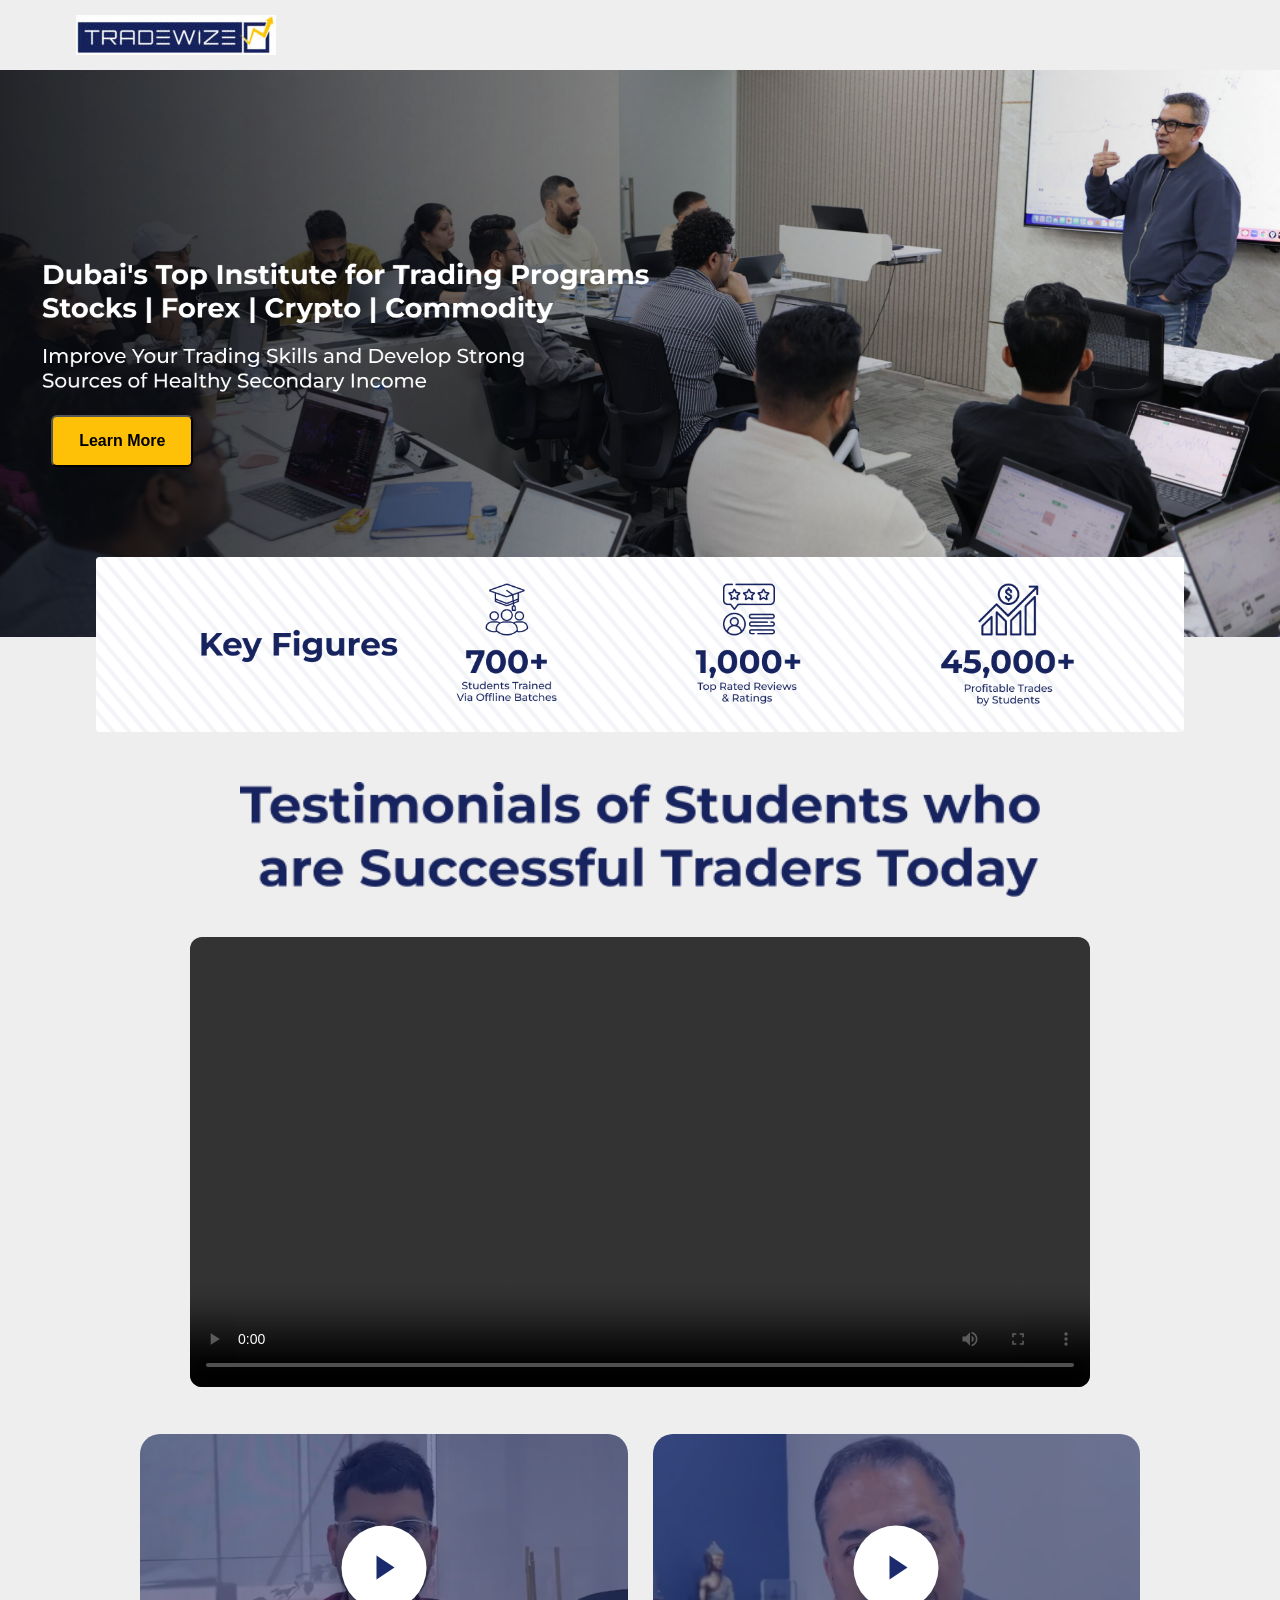
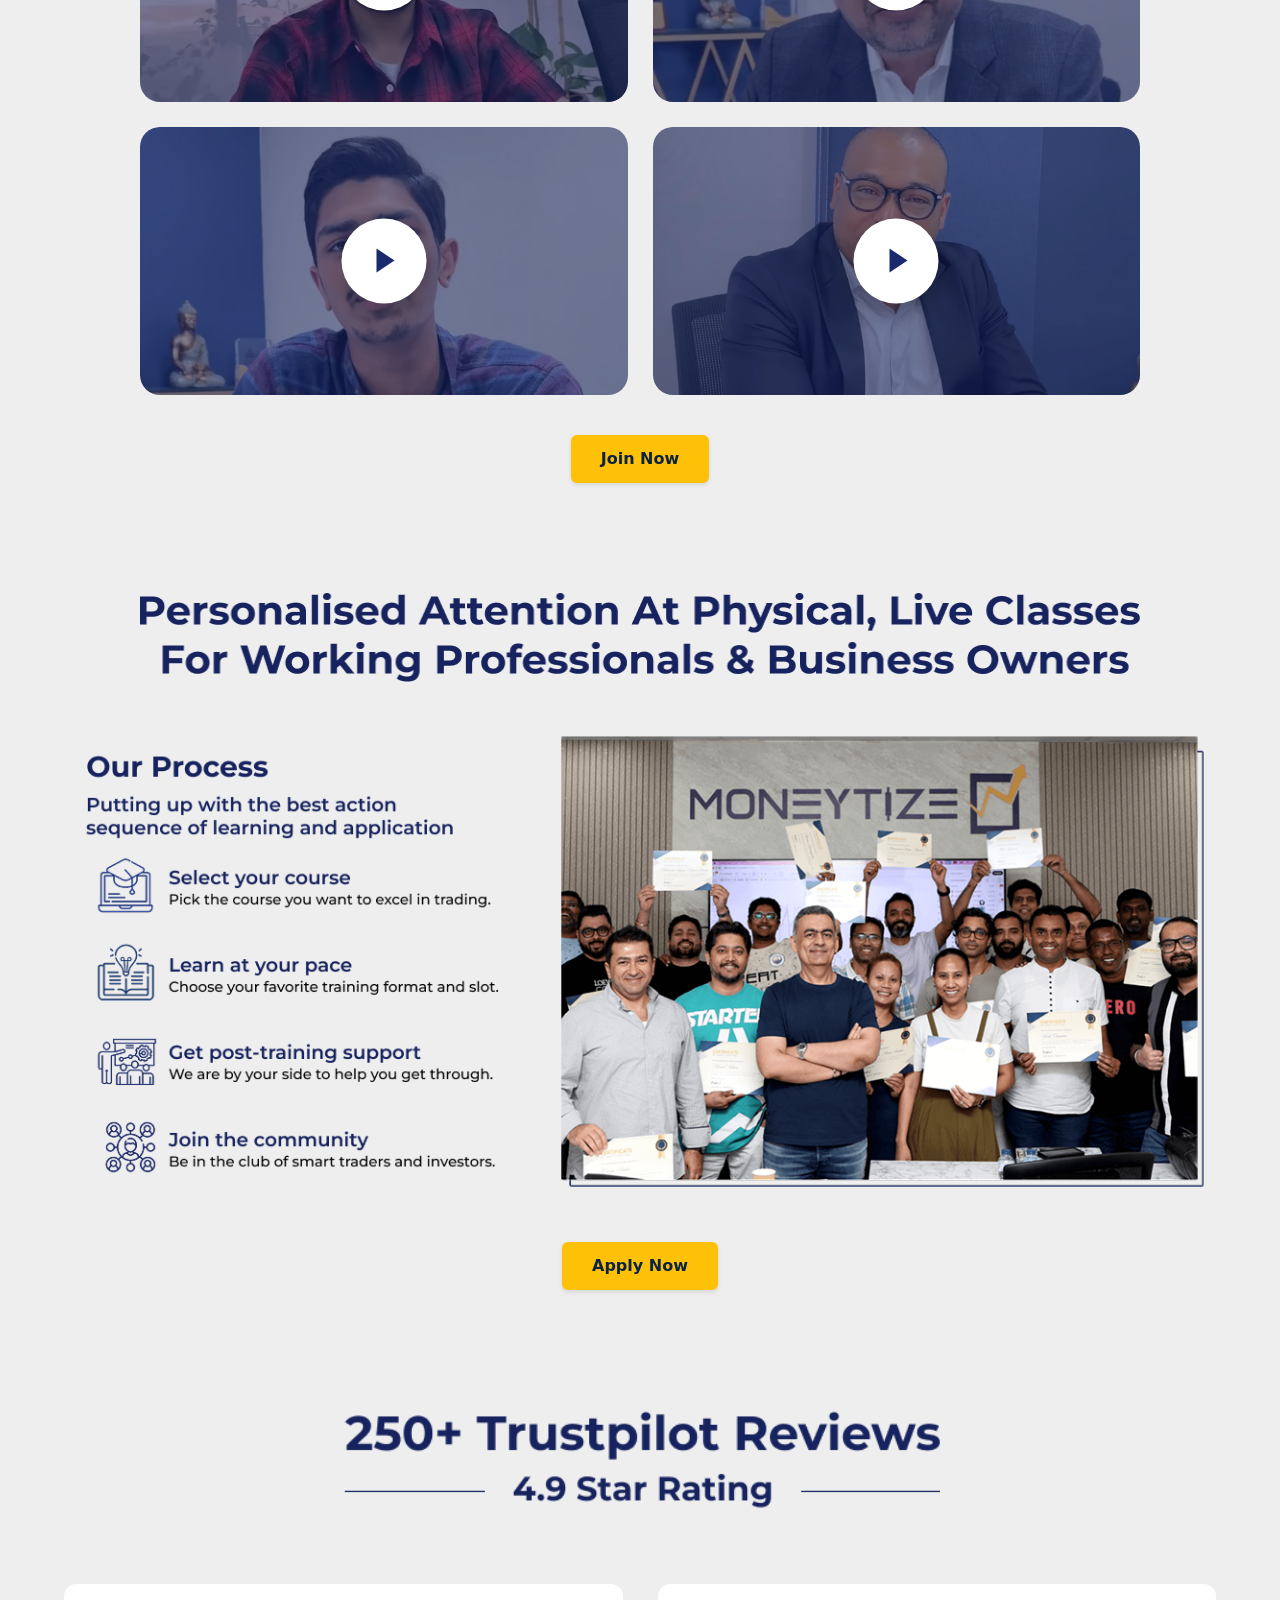
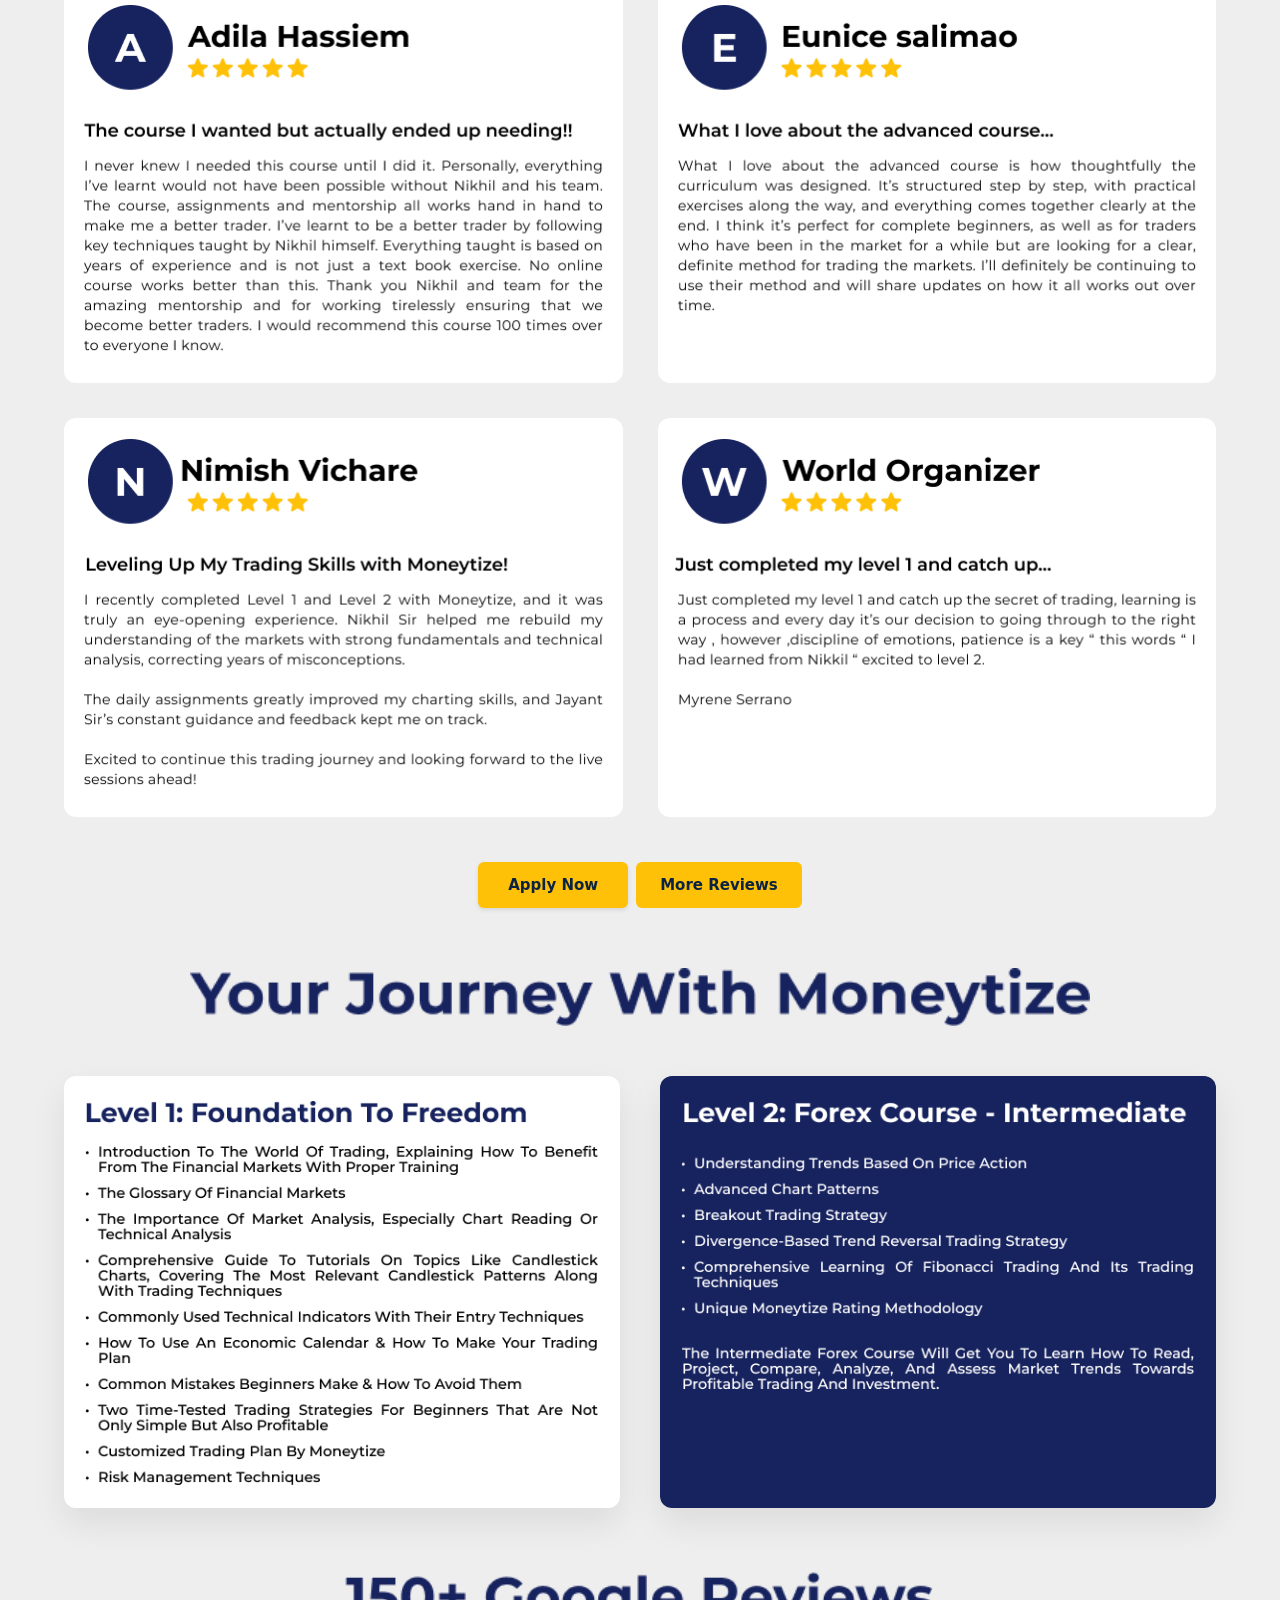
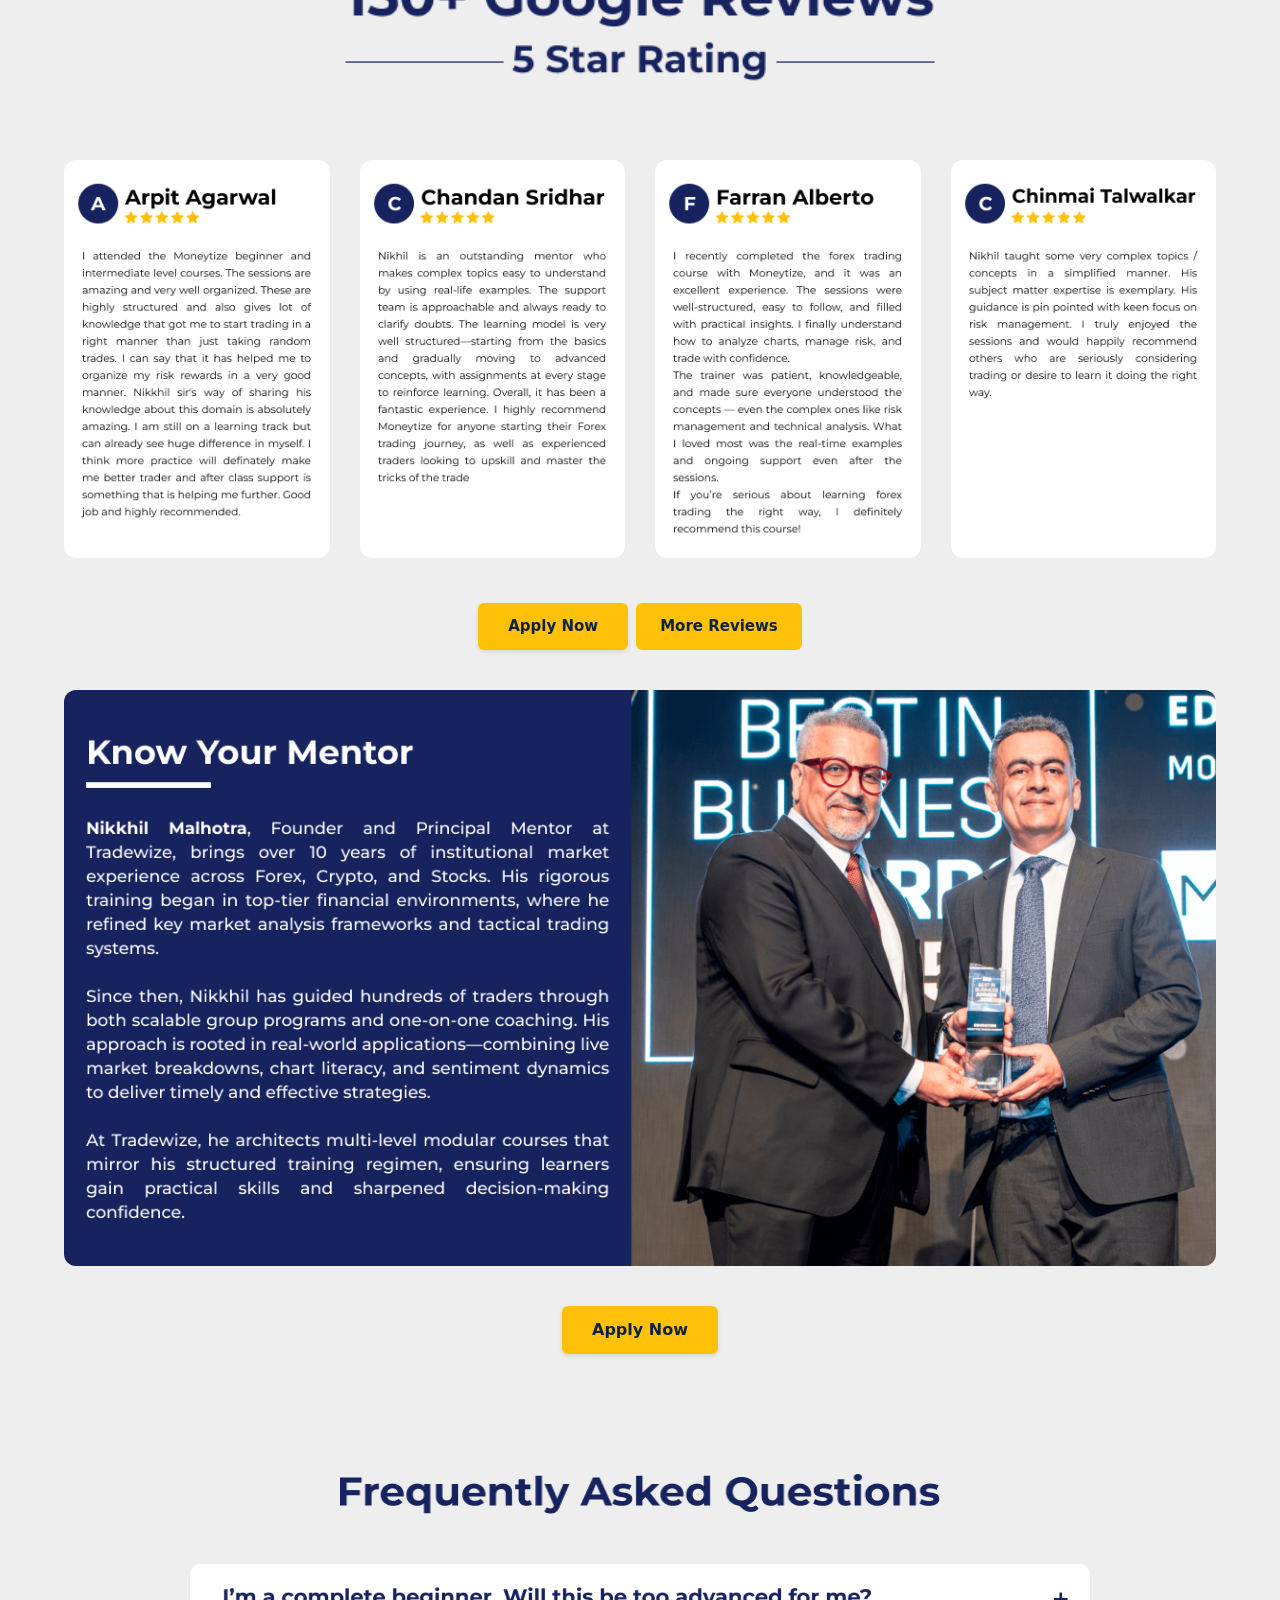
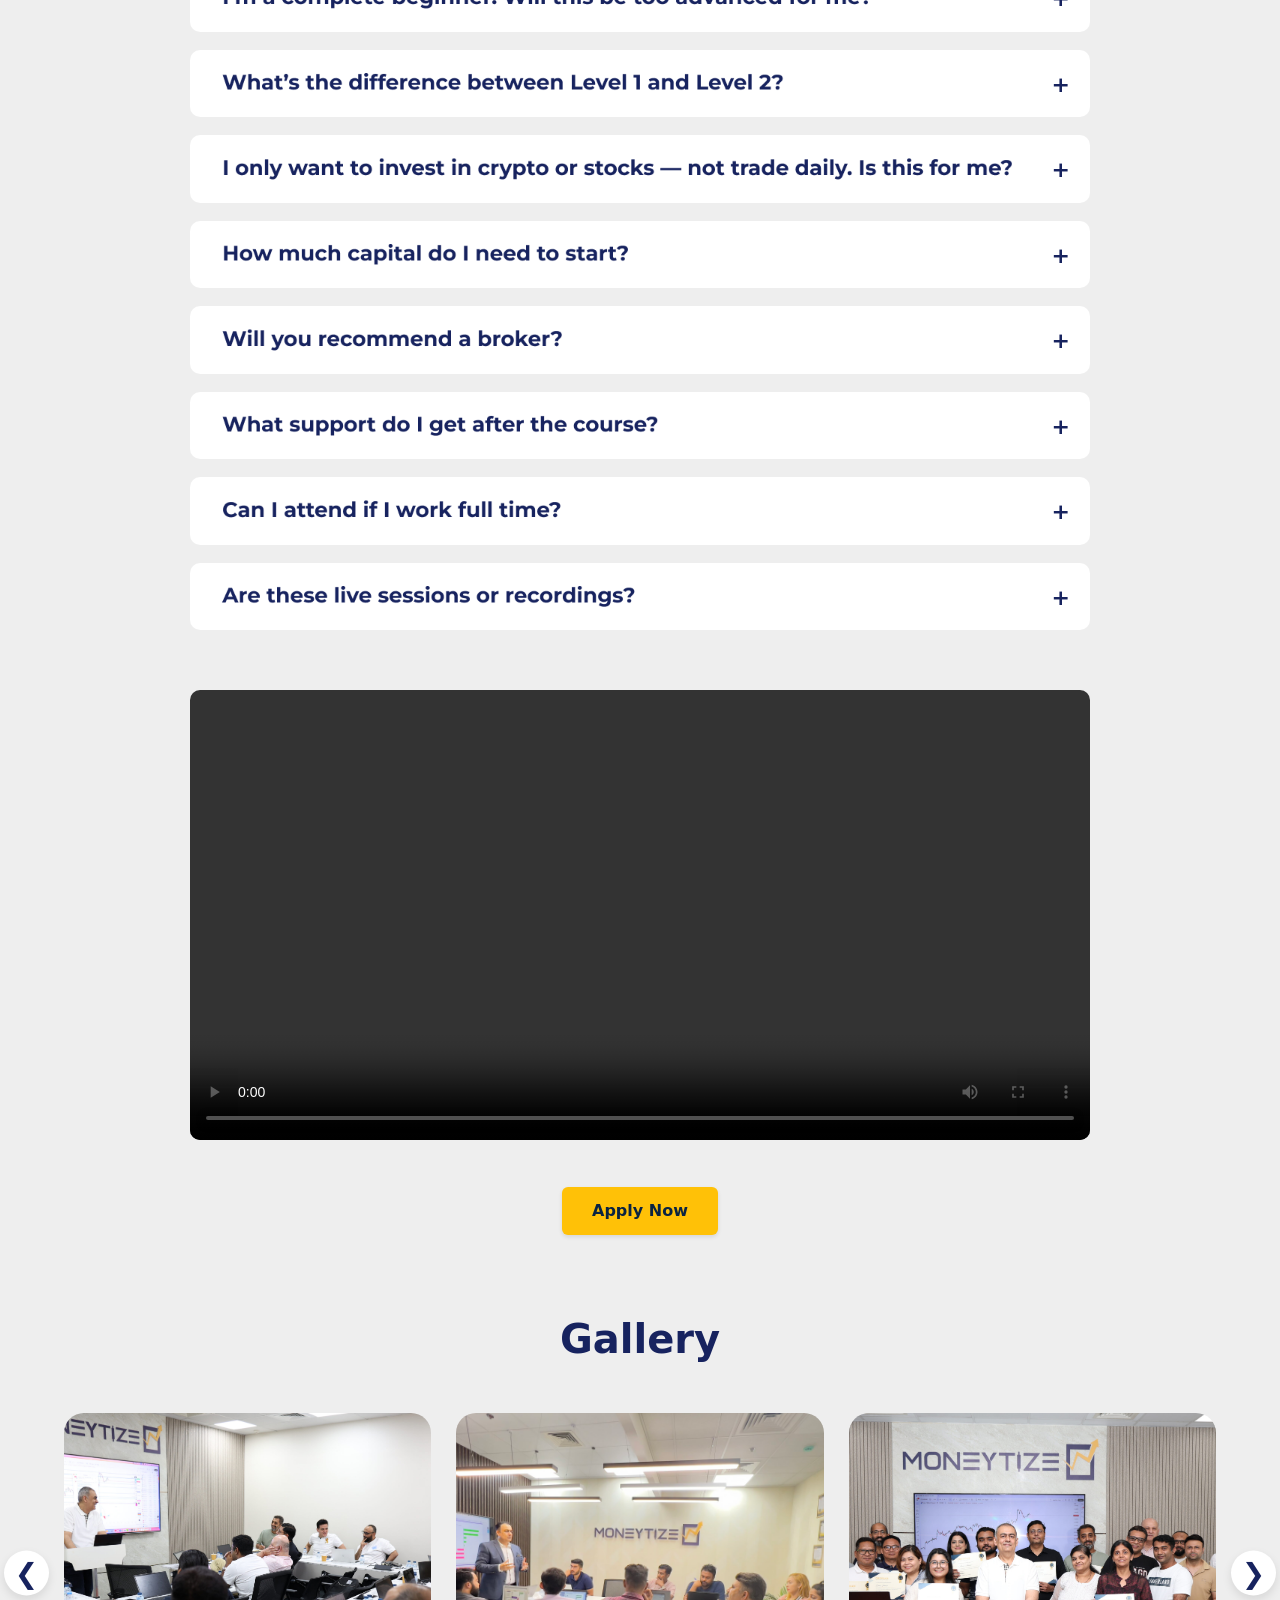
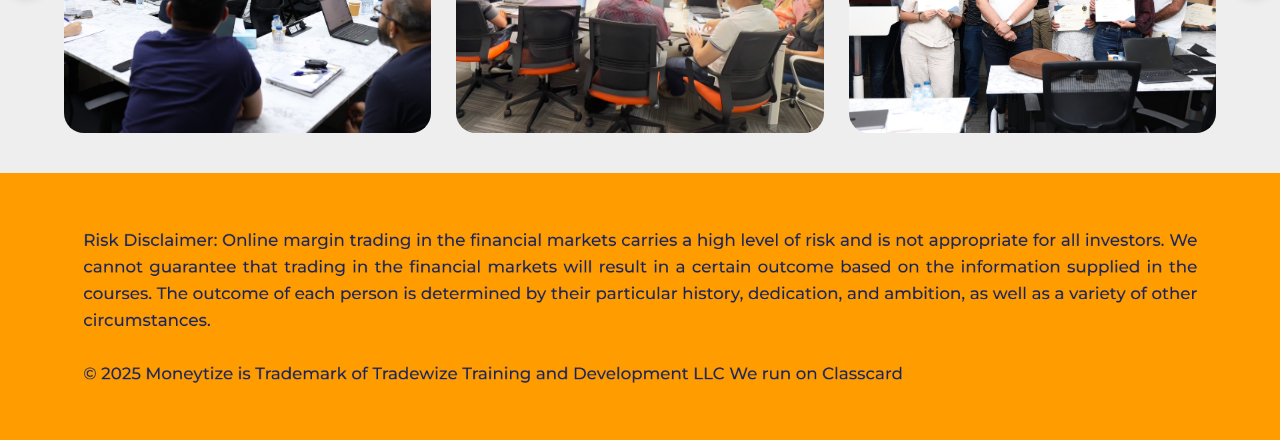
==== commit 47c4e03a: "Updated" ====
--- a/index.html
+++ b/index.html
@@ -132,24 +132,24 @@
     FAQ_TITLE_MOBILE:               "images/faq-title-mobile.png",
     VIDEO_FAQ:                      "videos/faq-video.mp4",
     FAQ_QUESTIONS_DESKTOP: [
-        "images/faq/desktop/q1.png",
-        "images/faq/desktop/q2.png",
-        "images/faq/desktop/q3.png",
-        "images/faq/desktop/q4.png",
-        "images/faq/desktop/q5.png",
-        "images/faq/desktop/q6.png",
-        "images/faq/desktop/q7.png",
-        "images/faq/desktop/q8.png",
+        "images/faq/desktop/q11.png",
+        "images/faq/desktop/q12.png",
+        "images/faq/desktop/q13.png",
+        "images/faq/desktop/q14.png",
+        "images/faq/desktop/q15.png",
+        "images/faq/desktop/q16.png",
+        "images/faq/desktop/q17.png",
+        "images/faq/desktop/q18.png",
     ],
     FAQ_QUESTIONS_MOBILE: [
-        "images/faq/mobile/q1.png",
-        "images/faq/mobile/q2.png",
-        "images/faq/mobile/q3.png",
-        "images/faq/mobile/q4.png",
-        "images/faq/mobile/q5.png",
-        "images/faq/mobile/q6.png",
-        "images/faq/mobile/q7.png",
-        "images/faq/mobile/q8.png",
+        "images/faq/mobile/q11.png",
+        "images/faq/mobile/q12.png",
+        "images/faq/mobile/q13.png",
+        "images/faq/mobile/q14.png",
+        "images/faq/mobile/q15.png",
+        "images/faq/mobile/q16.png",
+        "images/faq/mobile/q17.png",
+        "images/faq/mobile/q18.png",
     ],
     FAQ_ANSWERS_DESKTOP: [
         "images/faq/desktop/a1.png",
--- a/css/style.css
+++ b/css/style.css
@@ -837,55 +837,60 @@
     margin-bottom: 18px;
     border-radius: 10px;
     overflow: hidden;
-    padding: 0;                 /* IMPORTANT */
-    background: transparent;    /* no white block */
+    position: relative; /* needed for toggle positioning */
 }
 
 /* ---------- QUESTION ---------- */
 
 .faq-question {
-    display: flex;
-    justify-content: space-between;
-    align-items: center;
-    padding: 20px;
+    position: relative;
     cursor: pointer;
-    background: #ffffff;       /* grey only for question */
-}
-
-/* Question Image */
-/* Question Image Control */
-.faq-question picture,
+    padding: 0;                 /* remove outer padding */
+    background: transparent;    /* remove white background */
+}
+
+/* Make question image full width */
+.faq-question picture {
+    width: 100%;
+    display: block;
+}
+
 .faq-question img {
-    width: auto;              /* don't stretch full */
-    max-width: 85%;           /* control visual size */
+    width: 100%;
     height: auto;
     display: block;
 }
 
-/* Toggle */
+/* Toggle icon */
 .faq-toggle {
+    position: absolute;
+    right: 20px;
+    top: 50%;
+    transform: translateY(-50%);
     font-size: 22px;
     font-weight: bold;
     color: #17235F;
-    margin-left: 15px;
+    pointer-events: none;
 }
 
 /* ---------- ANSWER ---------- */
 
 .faq-answer {
     display: none;
-    padding: 0;                 /* NO padding */
+    padding: 0;
     margin: 0;
-    background: transparent;    /* no white bg */
-}
-
-/* Remove ALL max-width limits */
-.faq-answer picture,
+    background: transparent;
+}
+
+.faq-answer picture {
+    width: 100%;
+    display: block;
+}
+
 .faq-answer img {
     width: 100%;
-    max-width: 100%;
-    display: block;
     height: auto;
+    display: block;
 }
 
 /* ---------- VIDEO ---------- */
@@ -914,22 +919,26 @@
 
 /* ================= MOBILE ================= */
 
-@media (max-width:768px) {
+@media (max-width: 768px) {
+
+    .faq-section {
+        padding: 40px 0;
+    }
 
     .faq-title img {
         width: 95%;
         margin-bottom: 35px;
     }
 
+    /* KEEP NO PADDING HERE */
     .faq-question {
-        padding: 16px;
-    }
-
-    /* VERY IMPORTANT: No padding here */
-    .faq-answer {
         padding: 0;
     }
 
+    .faq-toggle {
+        right: 15px;
+        font-size: 20px;
+    }
 }
 /* ================= FOOTER ================= */
 
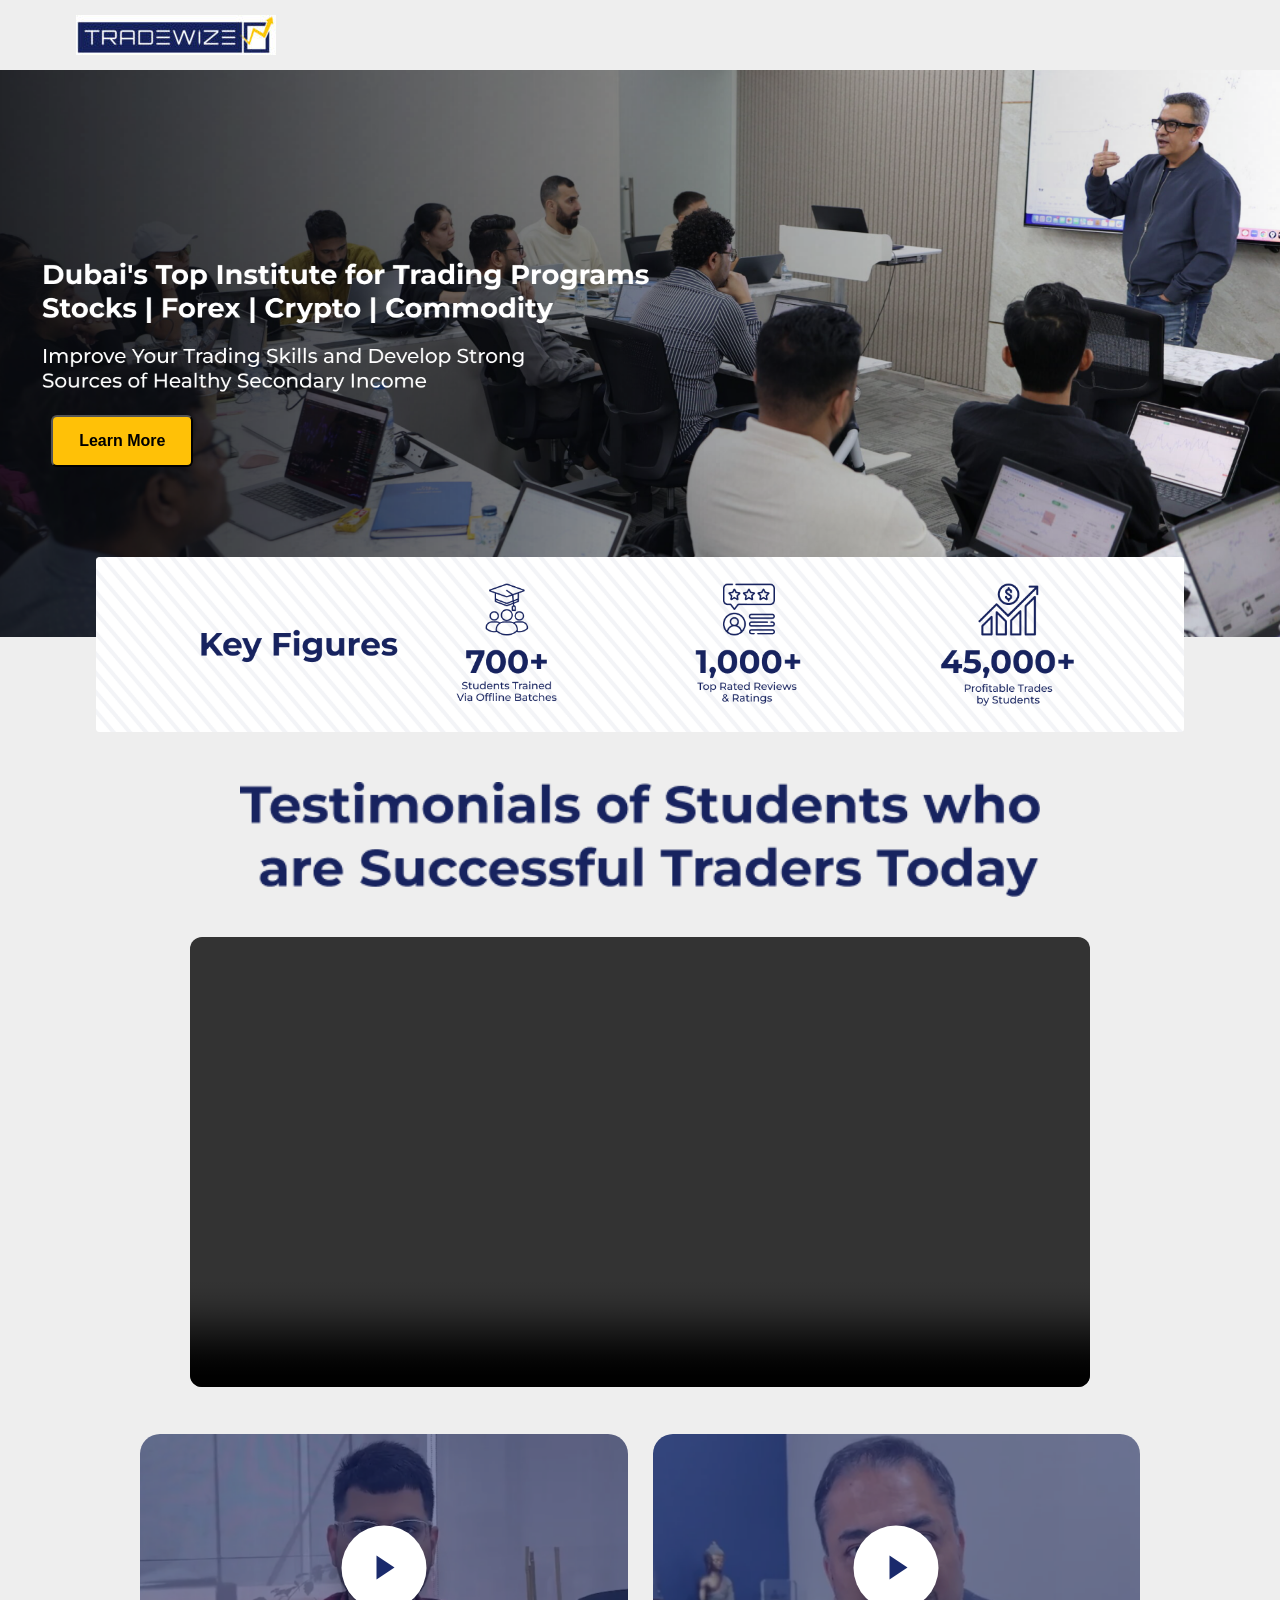
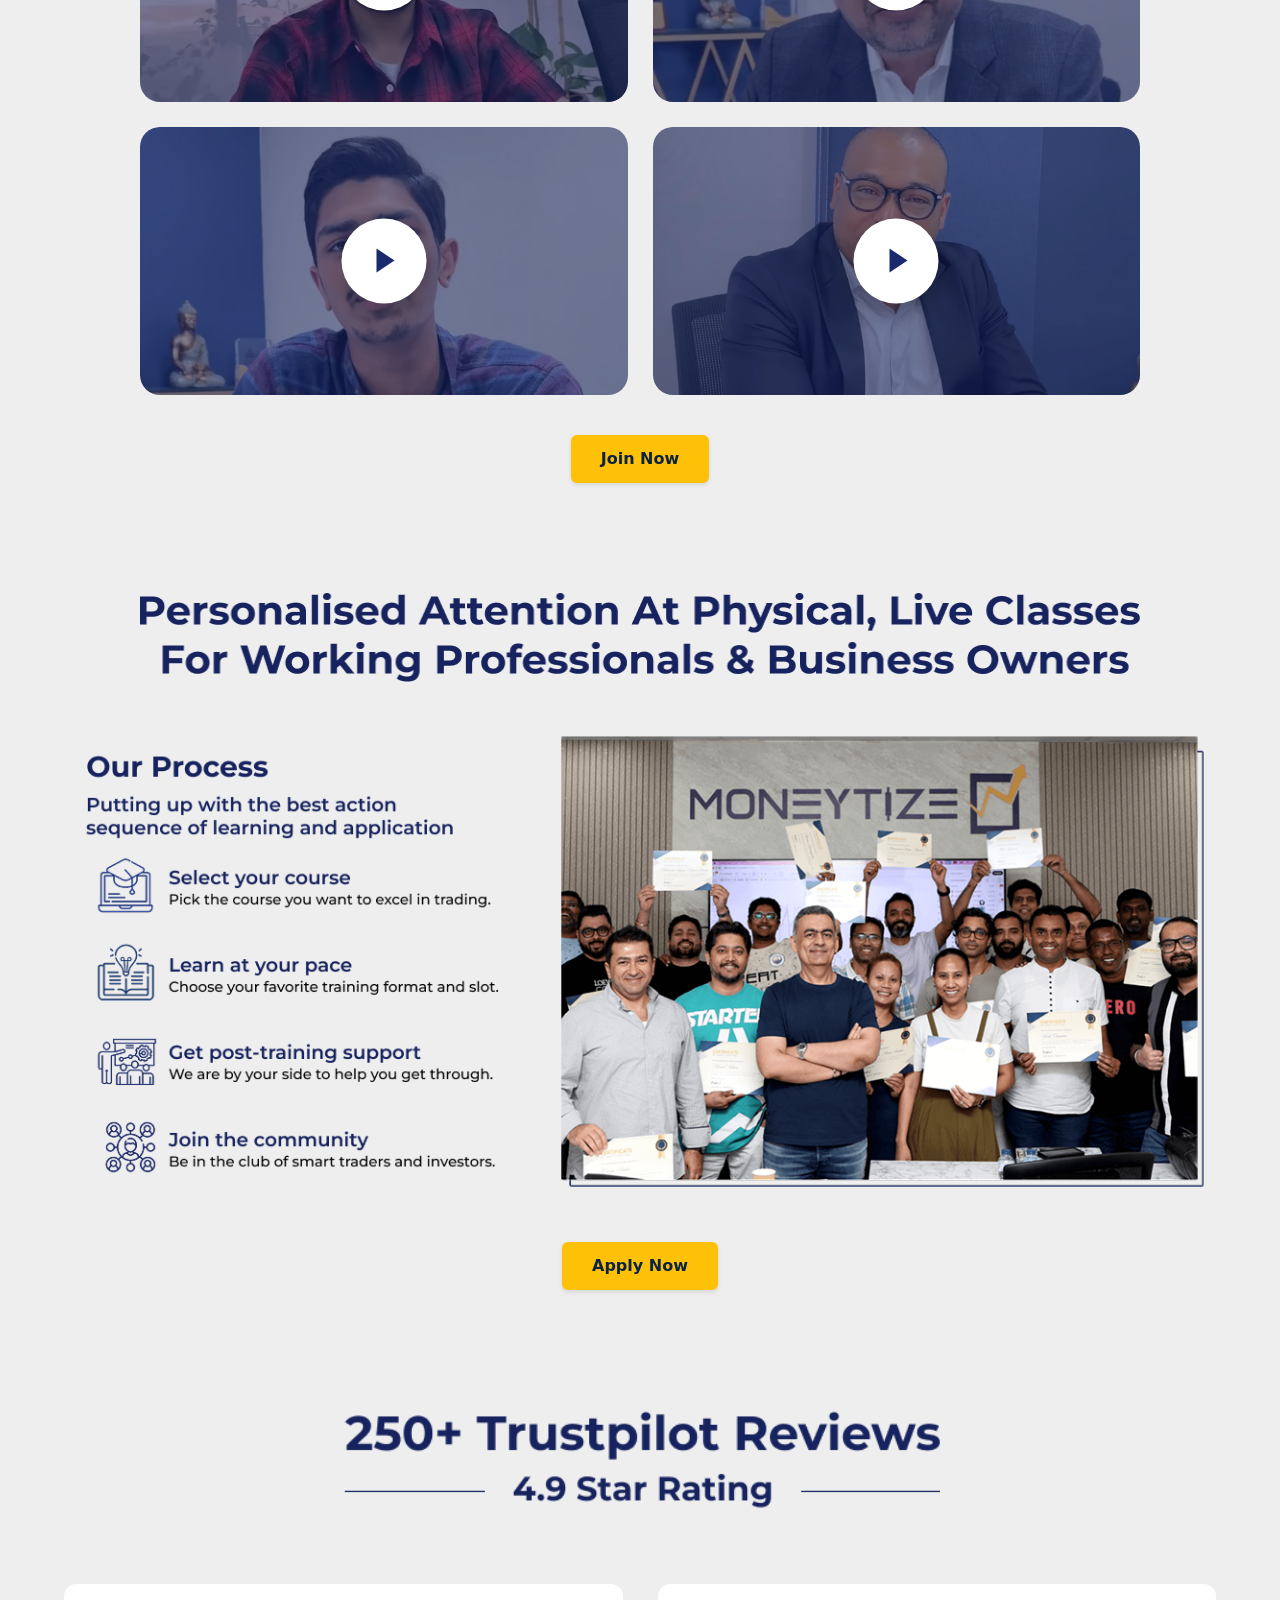
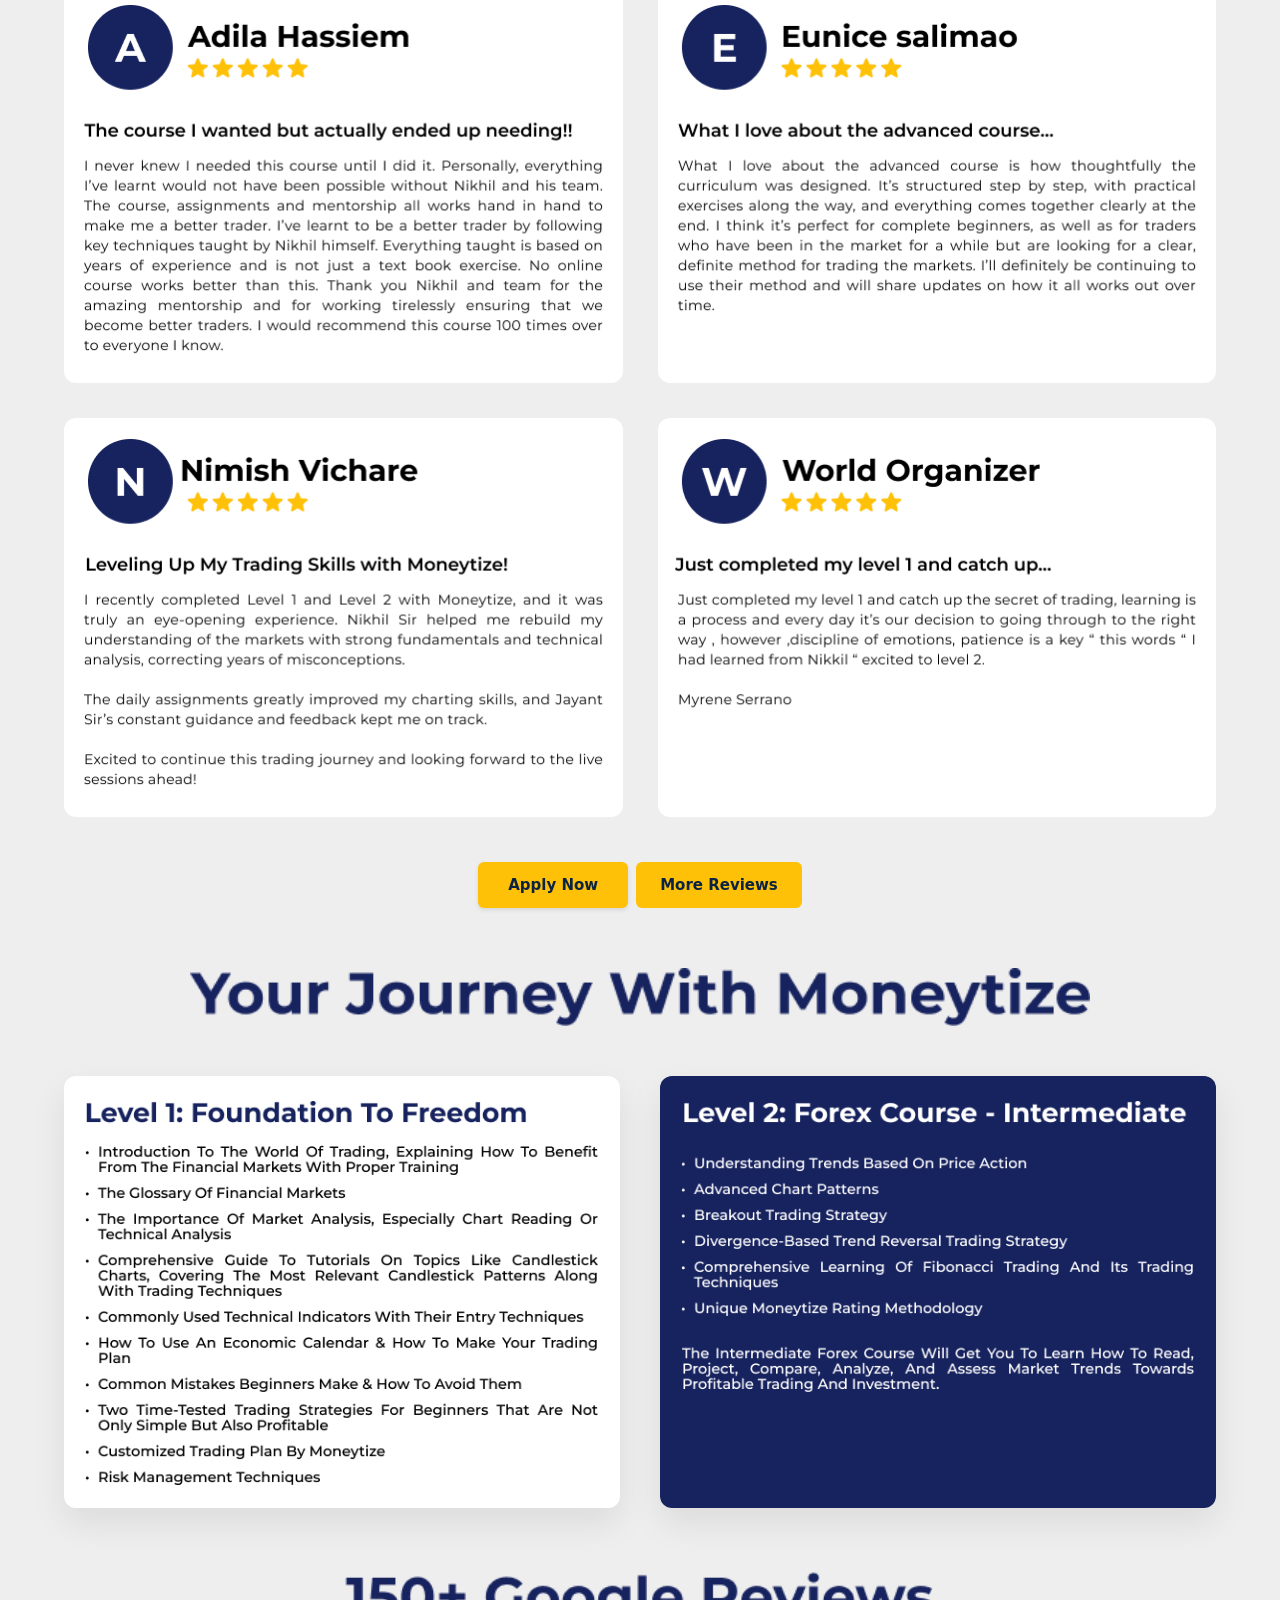
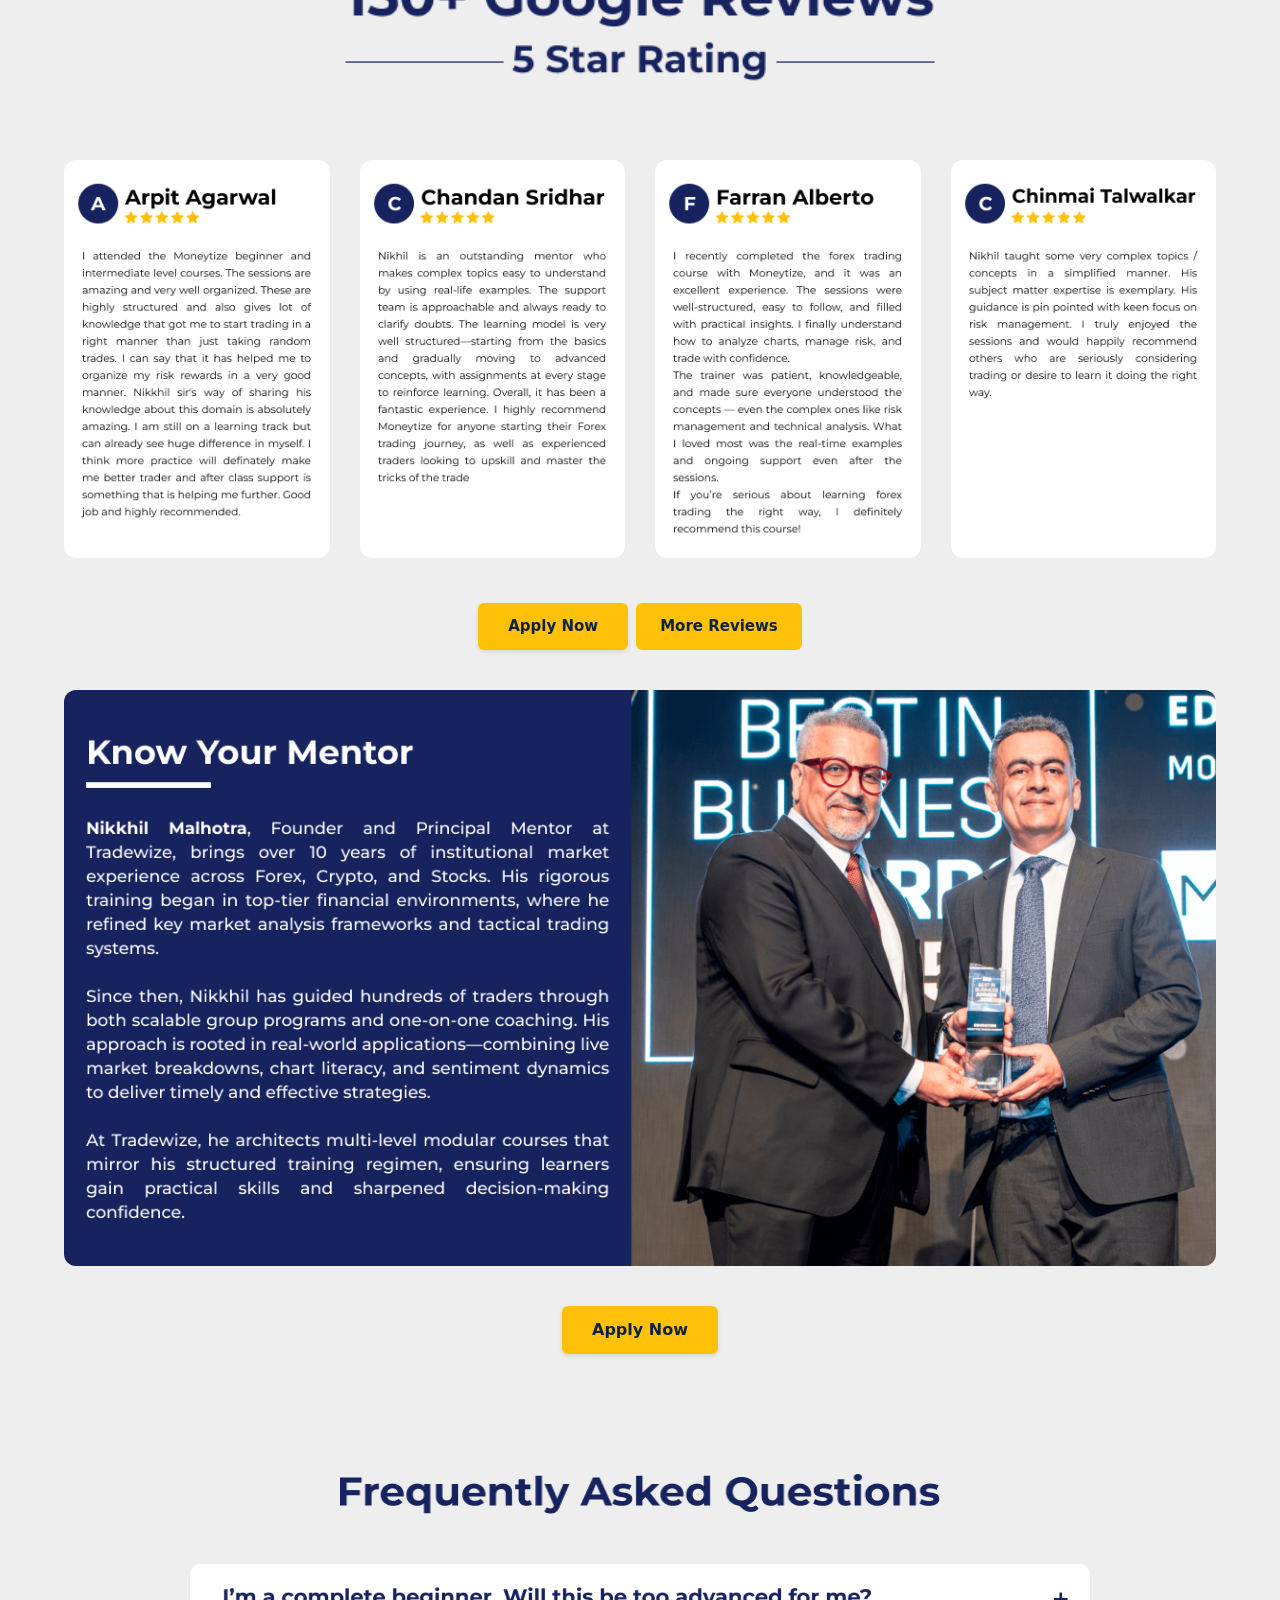
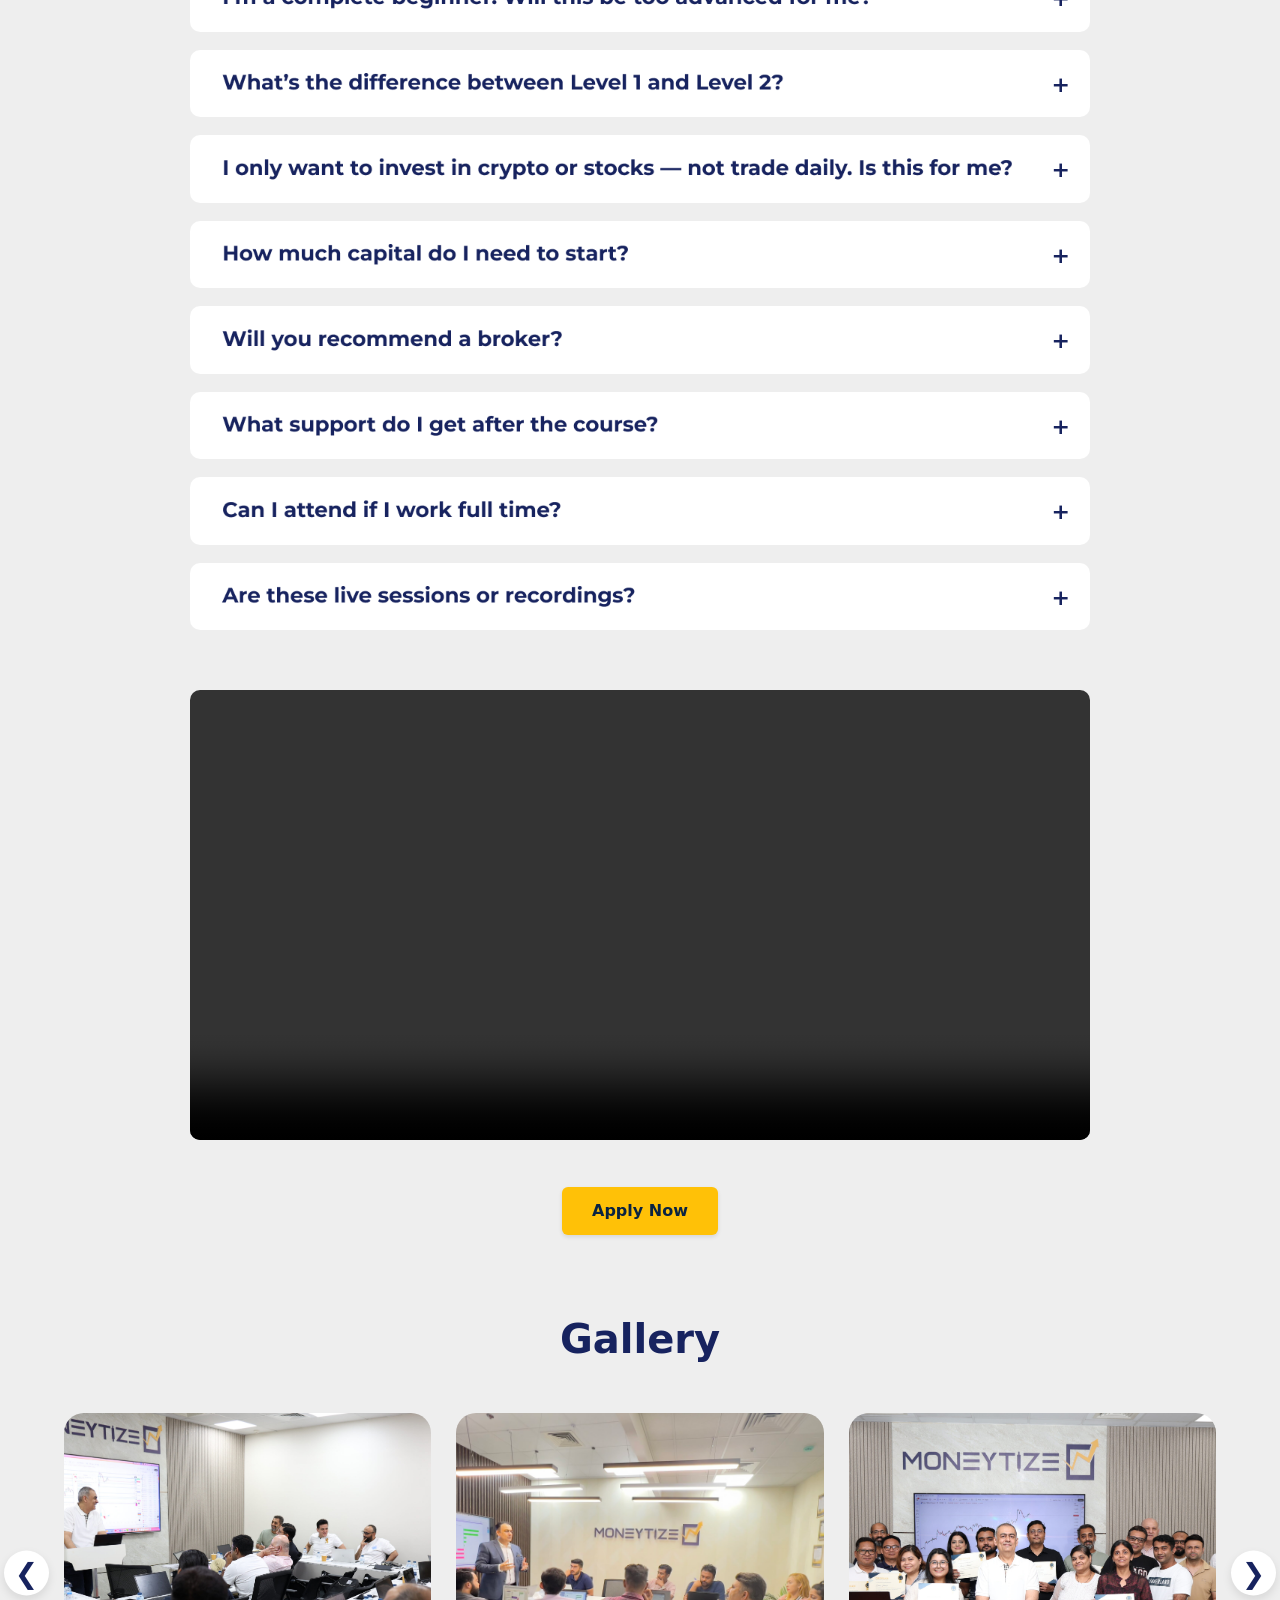
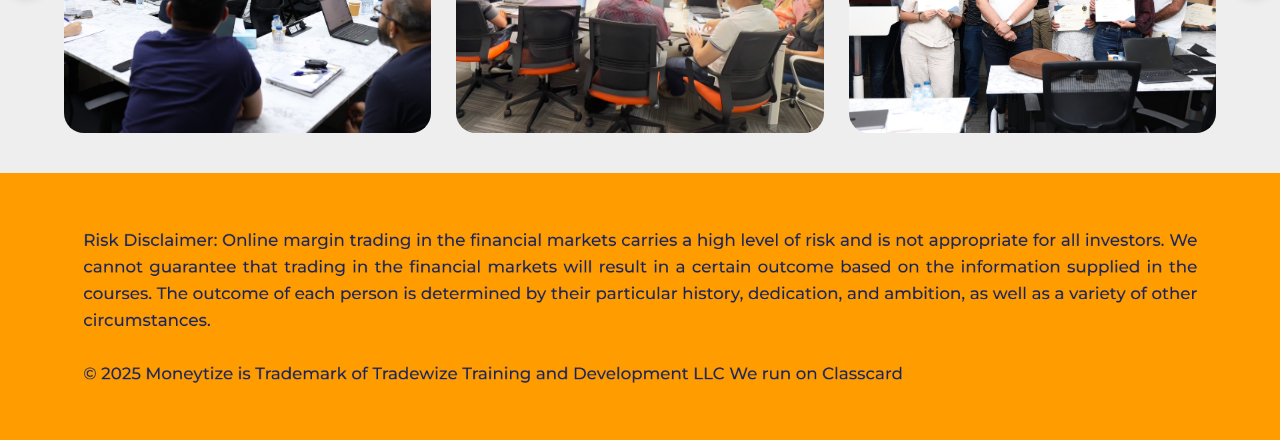
==== commit 5d4957fb: "Updated" ====
--- a/index.html
+++ b/index.html
@@ -13,6 +13,23 @@
     <link rel="stylesheet" href="css/style.css">
 </head>
 <body>
+    <script type="text/javascript">
+_linkedin_partner_id = "8730930";
+window._linkedin_data_partner_ids = window._linkedin_data_partner_ids || [];
+window._linkedin_data_partner_ids.push(_linkedin_partner_id);
+</script><script type="text/javascript">
+(function(l) {
+if (!l){window.lintrk = function(a,b){window.lintrk.q.push([a,b])};
+window.lintrk.q=[]}
+var s = document.getElementsByTagName("script")[0];
+var b = document.createElement("script");
+b.type = "text/javascript";b.async = true;
+b.src = "https://snap.licdn.com/li.lms-analytics/insight.min.js";
+s.parentNode.insertBefore(b, s);})(window.lintrk);
+</script>
+<noscript>
+<img height="1" width="1" style="display:none;" alt="" src="https://px.ads.linkedin.com/collect/?pid=8730930&fmt=gif" />
+</noscript>
 
 <!-- ============================================================
      ██  MEDIA CONFIG — Change ALL image & video paths here  ██
@@ -1113,13 +1130,20 @@
     isValid = false;
   }
 
-  // Validate phone using intl-tel-input
-  if (!iti.isValidNumber()) {
+    const rawNumber = phoneInput.value.trim();
+    const onlyDigits = /^[0-9]+$/;
+
+    if (
+    rawNumber === "" ||              // Empty check
+    !onlyDigits.test(rawNumber) ||   // Only numbers check
+    rawNumber.length < 9 ||          // Min length check
+    !iti.isValidNumber()             // Intl validation
+    ) {
     phoneInput.classList.add("is-invalid");
     isValid = false;
-  } else {
+    } else {
     phoneInput.classList.remove("is-invalid");
-  }
+    }
 
   if (!isValid) return;
 
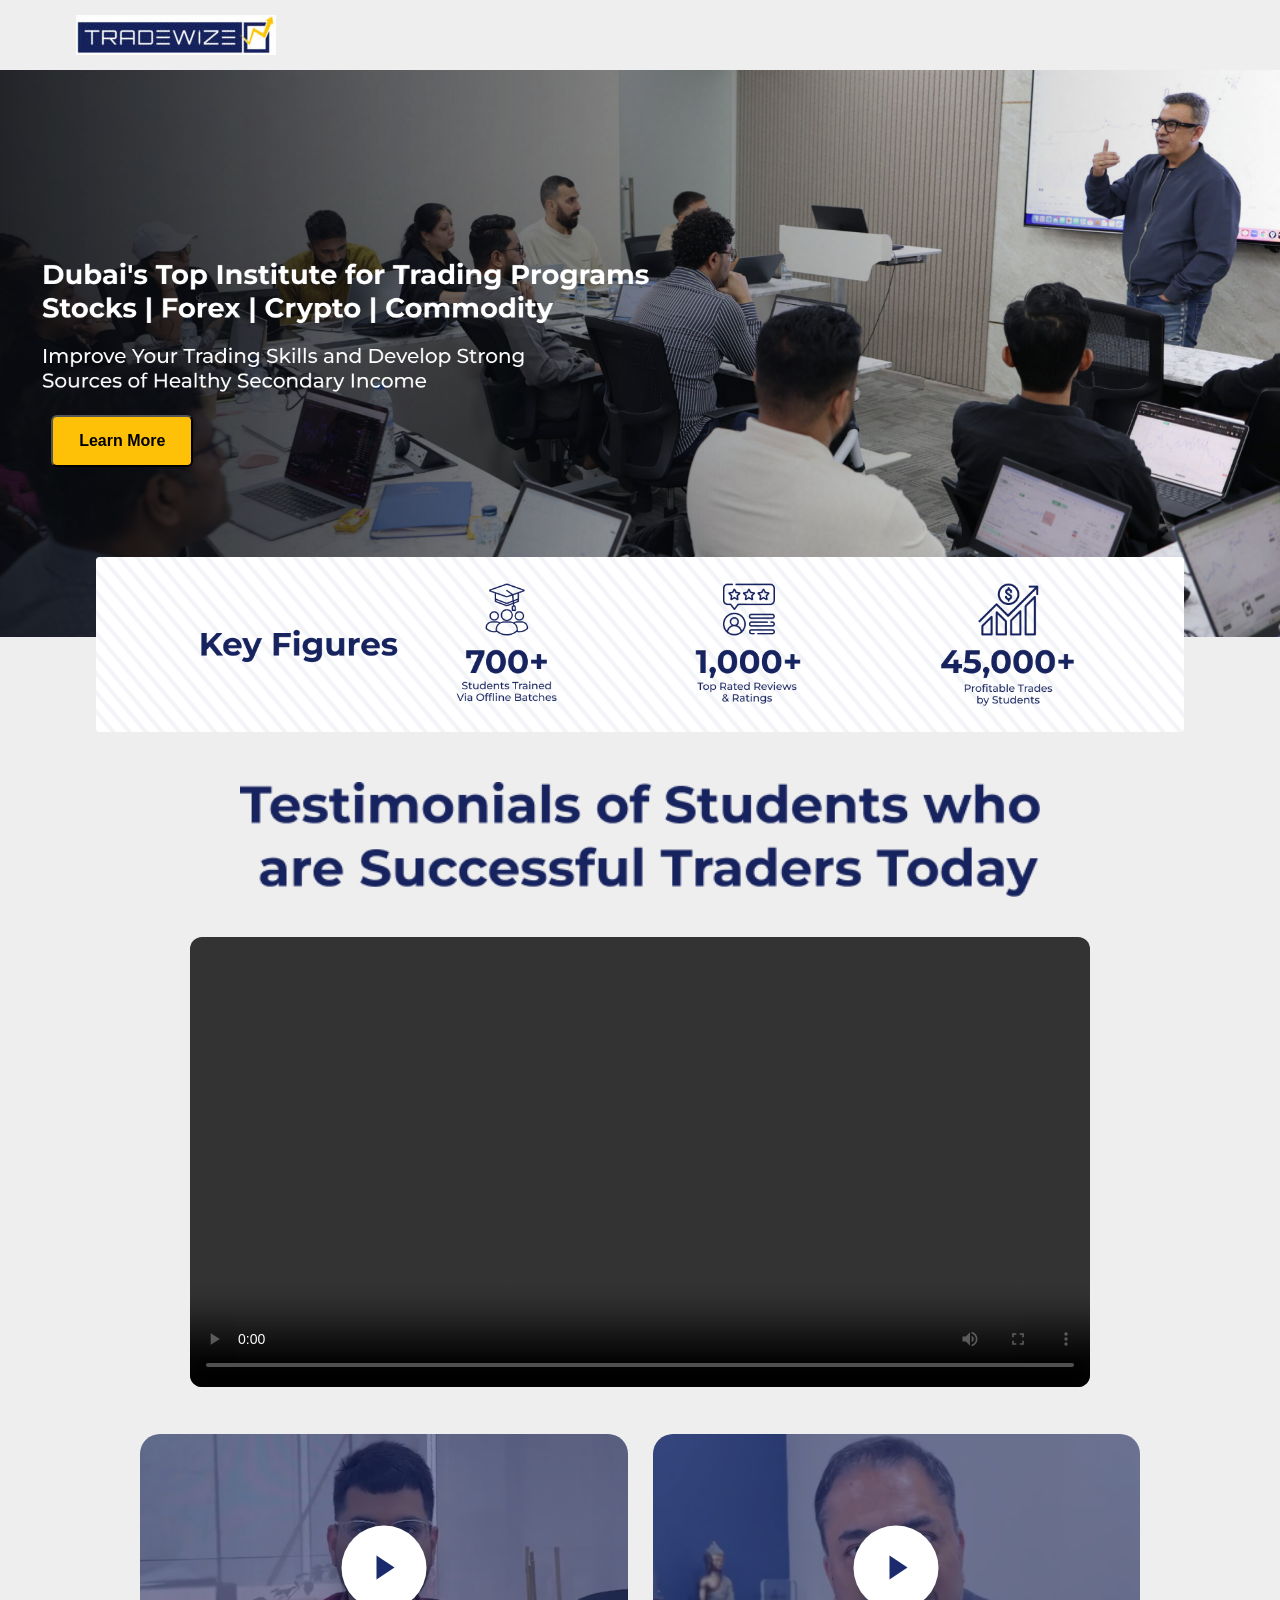
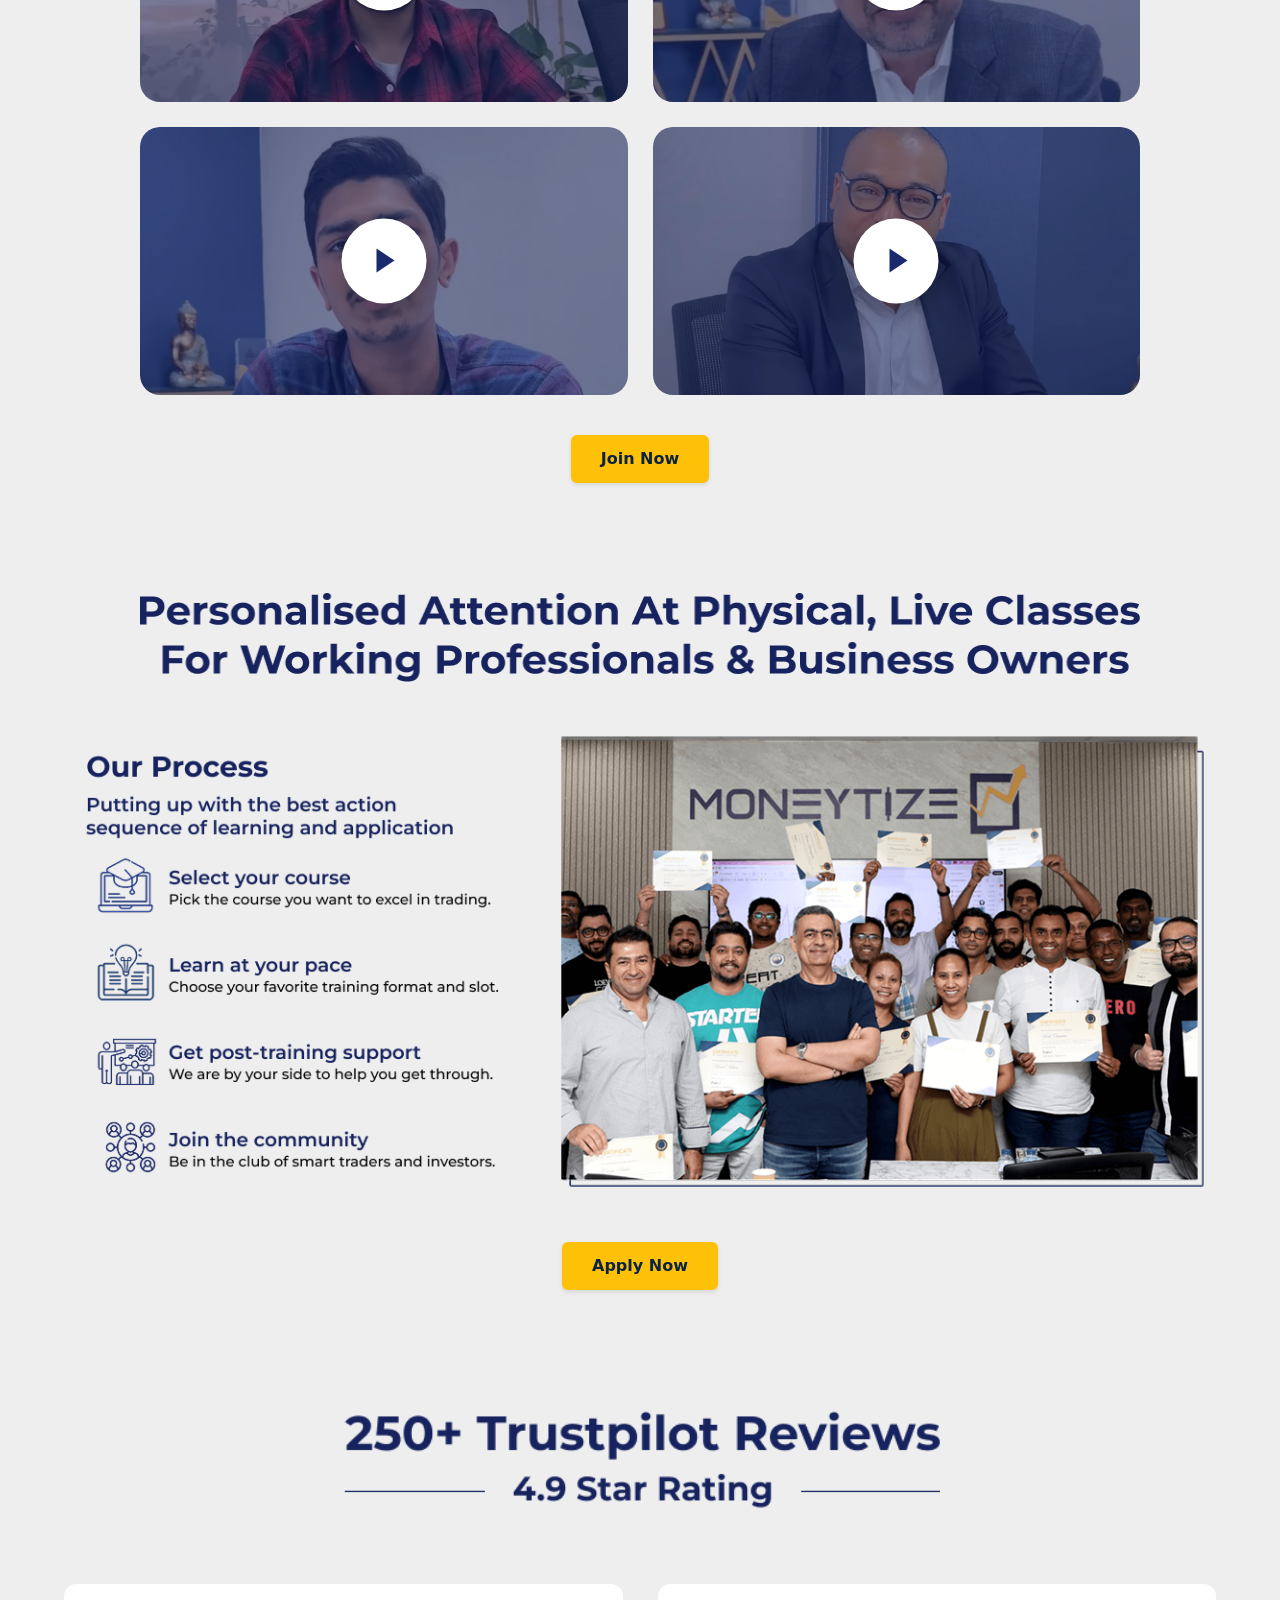
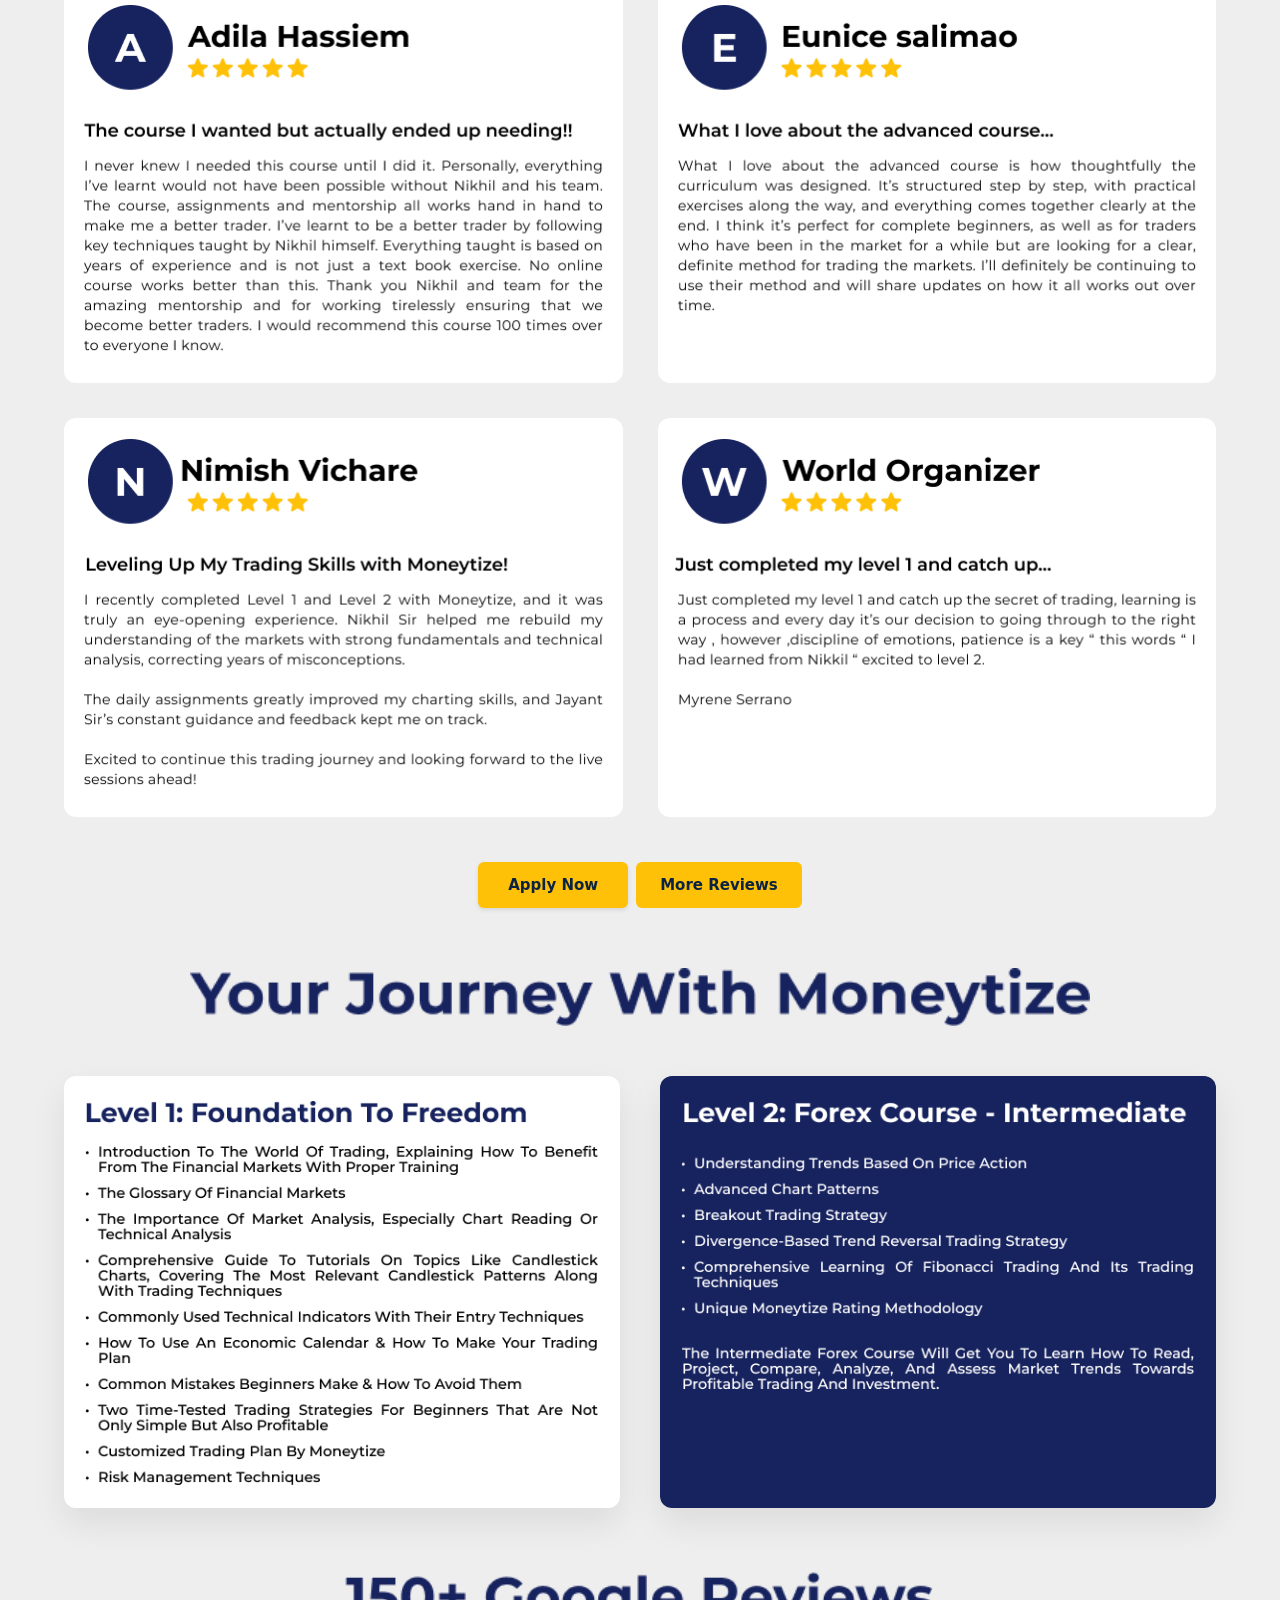
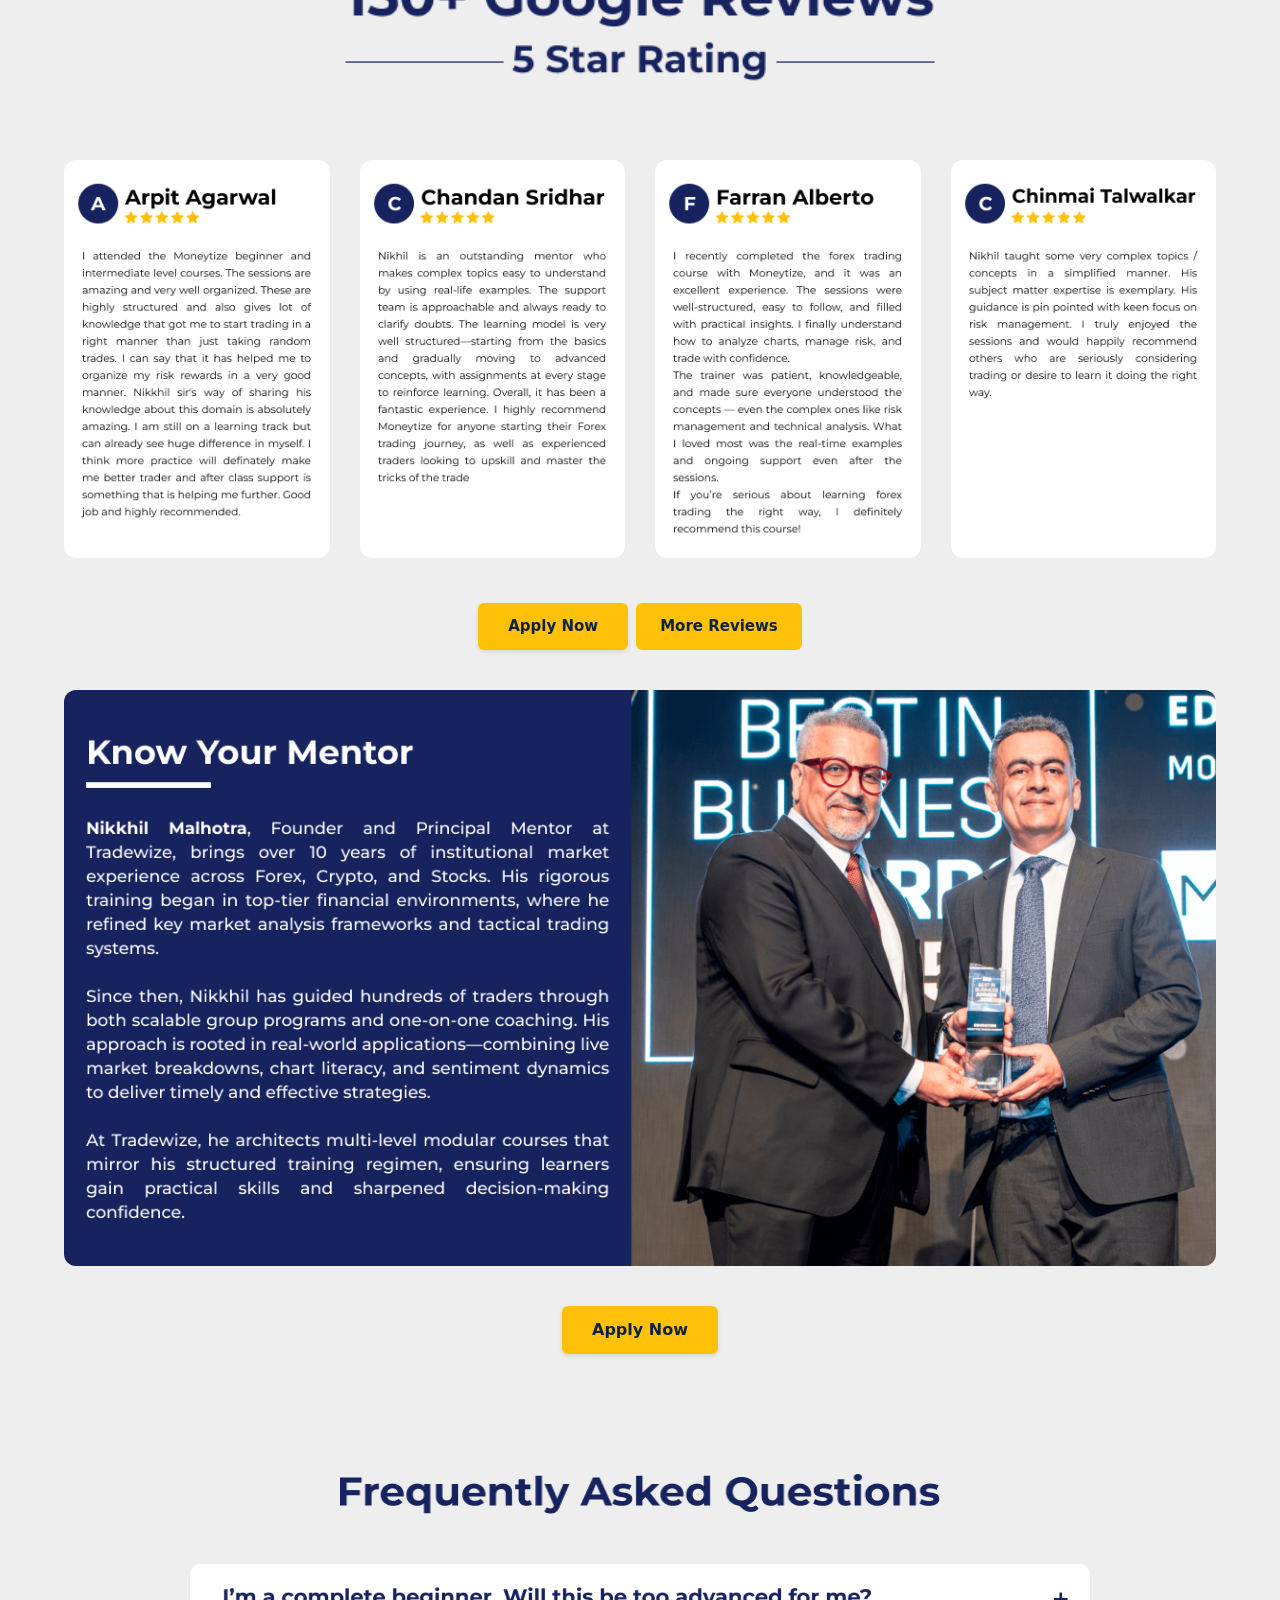
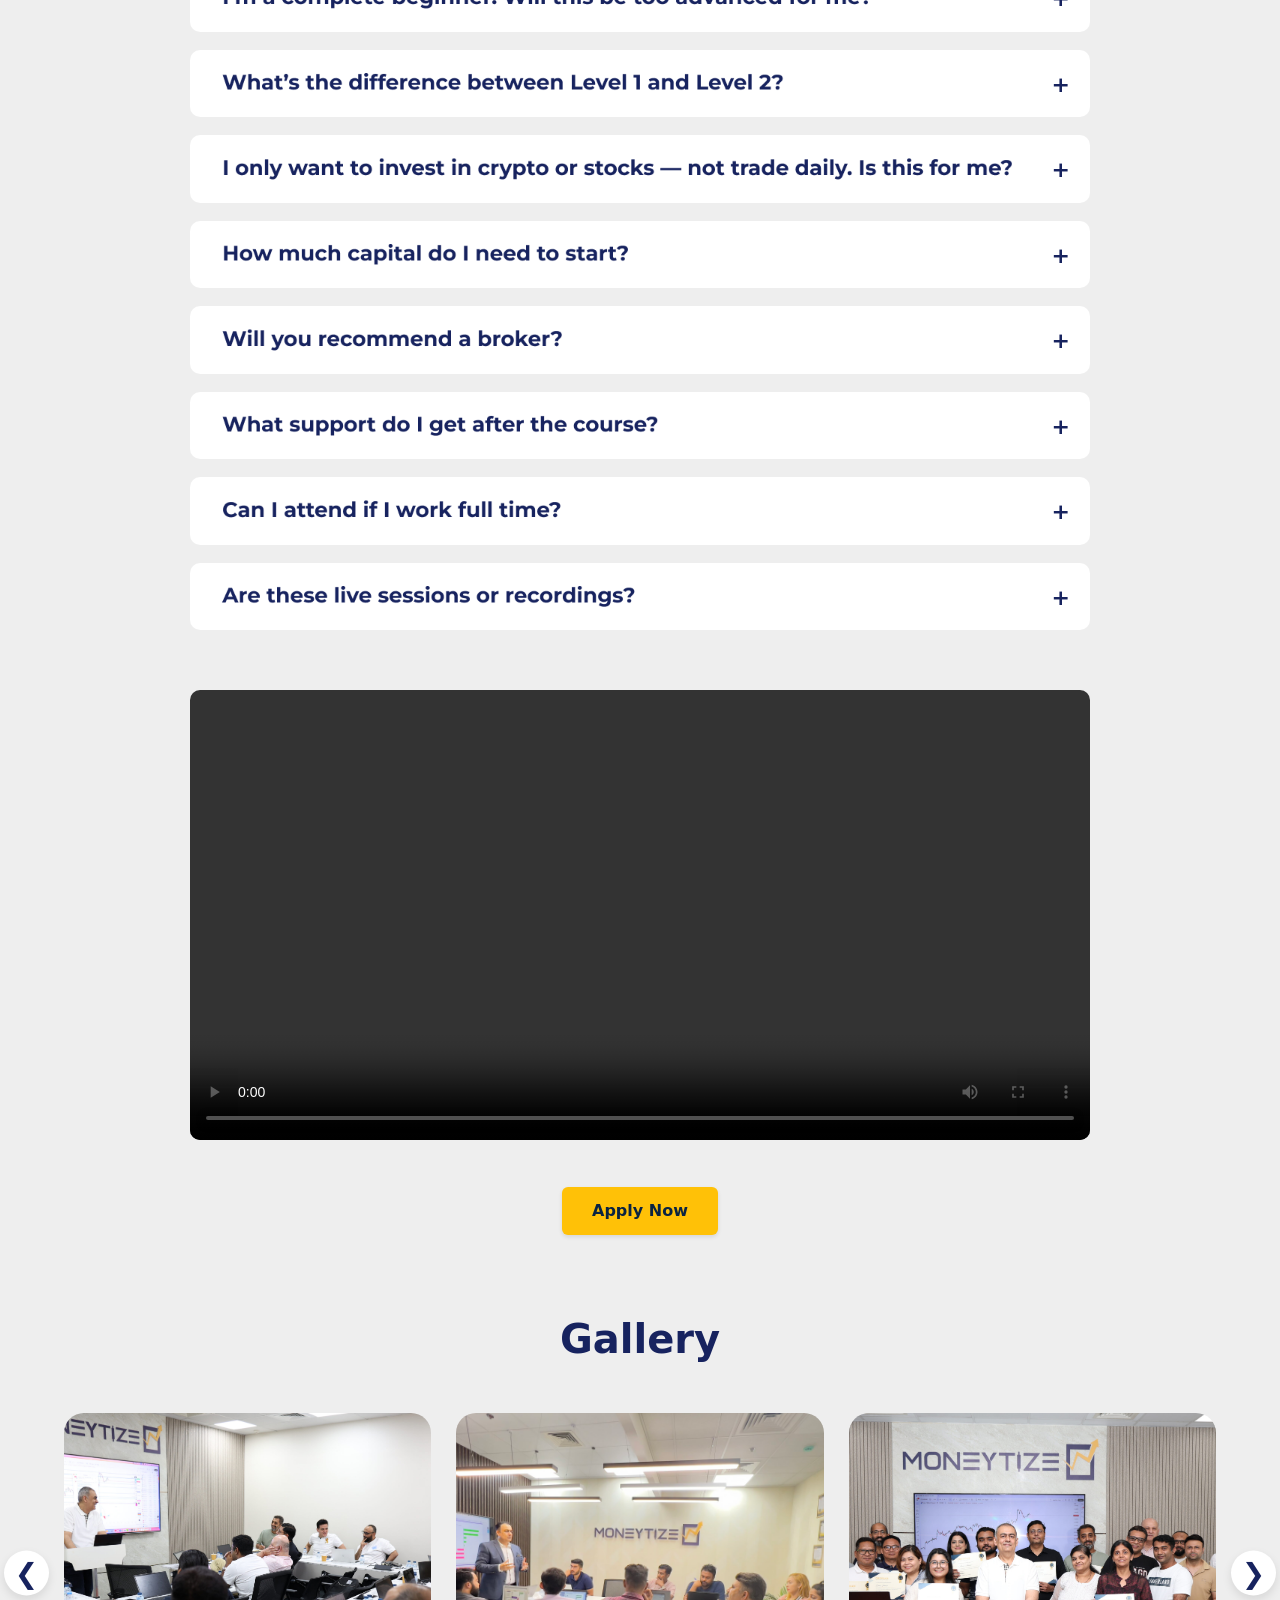
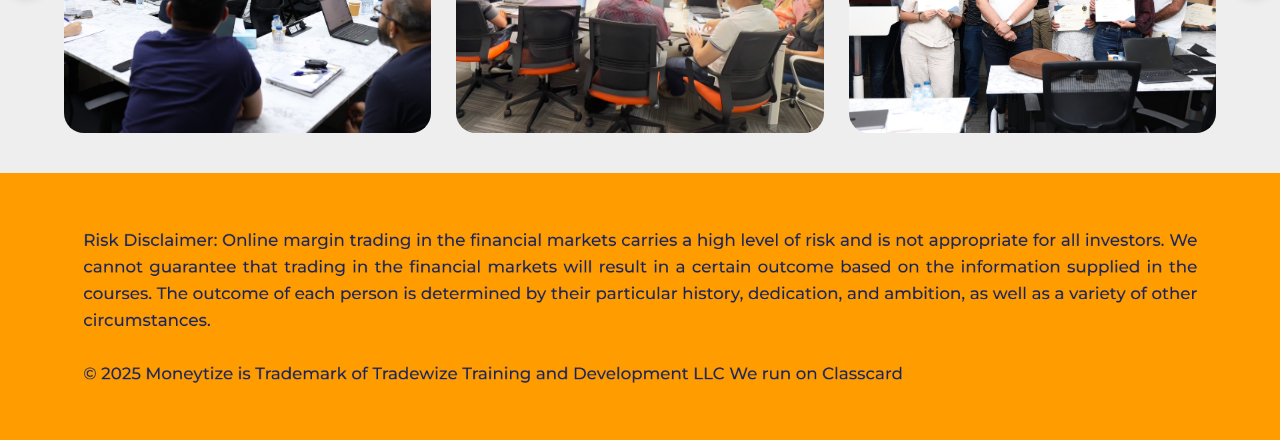
==== commit af4f8fc6: "Updated" ====
--- a/index.html
+++ b/index.html
@@ -13,24 +13,6 @@
     <link rel="stylesheet" href="css/style.css">
 </head>
 <body>
-    <script type="text/javascript">
-_linkedin_partner_id = "8730930";
-window._linkedin_data_partner_ids = window._linkedin_data_partner_ids || [];
-window._linkedin_data_partner_ids.push(_linkedin_partner_id);
-</script><script type="text/javascript">
-(function(l) {
-if (!l){window.lintrk = function(a,b){window.lintrk.q.push([a,b])};
-window.lintrk.q=[]}
-var s = document.getElementsByTagName("script")[0];
-var b = document.createElement("script");
-b.type = "text/javascript";b.async = true;
-b.src = "https://snap.licdn.com/li.lms-analytics/insight.min.js";
-s.parentNode.insertBefore(b, s);})(window.lintrk);
-</script>
-<noscript>
-<img height="1" width="1" style="display:none;" alt="" src="https://px.ads.linkedin.com/collect/?pid=8730930&fmt=gif" />
-</noscript>
-
 <!-- ============================================================
      ██  MEDIA CONFIG — Change ALL image & video paths here  ██
      ██  These apply site-wide automatically via JavaScript.  ██
@@ -802,13 +784,14 @@
     </picture>
 </footer>
 
+<!-- LEAD FORM MODAL -->
 <div class="modal fade" id="leadFormModal" tabindex="-1" aria-labelledby="leadFormLabel" aria-hidden="true">
   <div class="modal-dialog modal-dialog-centered modal-lg">
     <div class="modal-content">
 
       <div class="modal-header border-0">
         <h5 class="modal-title" id="leadFormLabel">Please Share Your Details</h5>
-        <button type="button" class="btn-close btn-close-white" data-bs-dismiss="modal"></button>
+        <button type="button" class="btn-close" data-bs-dismiss="modal"></button>
       </div>
 
       <form id="studentForm" novalidate>
@@ -818,32 +801,49 @@
             <!-- Full Name -->
             <div class="col-12">
               <label class="form-label">Full Name *</label>
-              <input type="text" class="form-control" name="fullName"
-                     pattern="[A-Za-z\s]+" required>
+              <input 
+                type="text"
+                id="fullName"
+                class="form-control"
+                name="fullName"
+                required
+              >
               <div class="invalid-feedback">
-                Please enter a valid name.
+                Please enter a valid full name (letters only).
               </div>
             </div>
 
             <!-- WhatsApp -->
             <div class="col-md-6">
               <label class="form-label">WhatsApp Number *</label>
-              <input type="tel" class="form-control"
-                     id="whatsappNumber"
-                     name="whatsappNumber"
-                     required>
-              <div class="invalid-feedback">
-                Please enter a valid WhatsApp number.
+
+              <!-- IMPORTANT: Wrapper for intl-tel-input -->
+              <div>
+                <input
+                  type="tel"
+                  class="form-control"
+                  id="whatsappNumber"
+                  name="whatsappNumber"
+                  required
+                >
+                <div class="invalid-feedback">
+                  Please enter a valid WhatsApp number (minimum 9 digits).
+                </div>
               </div>
             </div>
 
             <!-- Email -->
             <div class="col-md-6">
               <label class="form-label">Email ID *</label>
-              <input type="email" class="form-control"
-                     name="emailId" required>
+              <input
+                type="email"
+                id="emailId"
+                class="form-control"
+                name="emailId"
+                required
+              >
               <div class="invalid-feedback">
-                Please enter a valid email.
+                Please enter a valid email address.
               </div>
             </div>
 
@@ -863,10 +863,14 @@
             <!-- Convenient Time -->
             <div class="col-12">
               <label class="form-label">Convenient Time *</label>
-              <input type="text" class="form-control"
-                     name="connectTime" required>
+              <input
+                type="text"
+                class="form-control"
+                name="connectTime"
+                required
+              >
               <div class="invalid-feedback">
-                Please enter preferred time.
+                Please enter your preferred time.
               </div>
             </div>
 
@@ -875,8 +879,7 @@
               <label class="form-label fw-bold">
                 I can comfortably make an investment of $2000 to improve my trading skills. *
               </label>
-              <select class="form-select"
-                      name="investmentConsent" required>
+              <select class="form-select" name="investmentConsent" required>
                 <option value="" selected disabled hidden>Select</option>
                 <option value="yes">Yes</option>
                 <option value="no">No</option>
@@ -893,8 +896,7 @@
           <button type="submit" class="btn btn-success px-4">
             Submit
           </button>
-          <button type="button" class="btn btn-secondary px-4"
-                  data-bs-dismiss="modal">
+          <button type="button" class="btn btn-secondary px-4" data-bs-dismiss="modal">
             Close
           </button>
         </div>
@@ -1102,66 +1104,119 @@
   const iti = window.intlTelInput(phoneInput, {
     initialCountry: "auto",
     geoIpLookup: function(callback) {
-      fetch("https://ipapi.co/json")
+        fetch("https://ipapi.co/json")
         .then(res => res.json())
         .then(data => callback(data.country_code))
         .catch(() => callback("us"));
     },
     separateDialCode: true,
     preferredCountries: ["ae","in","us","gb"],
-  });
+    utilsScript: "https://cdnjs.cloudflare.com/ajax/libs/intl-tel-input/17.0.19/js/utils.js",
+    nationalMode: false, // important
+    });
 
   phoneInput.addEventListener("input", function () {
-    this.value = this.value.replace(/[^0-9]/g, "");
-});
-
-  form.addEventListener("submit", async function (e) {
+        this.value = this.value.replace(/[^0-9]/g, "");
+    });
+
+ form.addEventListener("submit", async function (e) {
 
   e.preventDefault();
   e.stopPropagation();
 
-  // Always trigger Bootstrap validation UI first
   form.classList.add("was-validated");
 
   let isValid = true;
 
-  // Validate normal HTML fields
-  if (!form.checkValidity()) {
+  /* ===== FULL NAME VALIDATION ===== */
+  const fullNameInput = form.querySelector("[name='fullName']");
+  const nameValue = fullNameInput.value.trim();
+  const namePattern = /^[A-Za-z\s]+$/;
+
+  if (nameValue === "" || !namePattern.test(nameValue)) {
+    fullNameInput.classList.add("is-invalid");
     isValid = false;
+  } else {
+    fullNameInput.classList.remove("is-invalid");
   }
 
-    const rawNumber = phoneInput.value.trim();
-    const onlyDigits = /^[0-9]+$/;
-
-    if (
-    rawNumber === "" ||              // Empty check
-    !onlyDigits.test(rawNumber) ||   // Only numbers check
-    rawNumber.length < 9 ||          // Min length check
-    !iti.isValidNumber()             // Intl validation
-    ) {
-    phoneInput.classList.add("is-invalid");
+  /* ===== EMAIL VALIDATION ===== */
+  const emailInput = form.querySelector("[name='emailId']");
+  const emailValue = emailInput.value.trim();
+  const emailPattern = /^[^\s@]+@[^\s@]+\.[^\s@]+$/;
+
+  if (emailValue === "" || !emailPattern.test(emailValue)) {
+    emailInput.classList.add("is-invalid");
     isValid = false;
-    } else {
-    phoneInput.classList.remove("is-invalid");
-    }
+  } else {
+    emailInput.classList.remove("is-invalid");
+  }
+
+ /* ===== PHONE VALIDATION ===== */
+const fullNumber = iti.getNumber(); // full international format
+const rawNumber = phoneInput.value.trim();
+const onlyDigits = /^[0-9]+$/;
+
+if (
+  rawNumber === "" ||
+  !onlyDigits.test(rawNumber) ||
+  fullNumber.length < 9 ||  
+  !iti.isValidNumber()
+) {
+  phoneInput.classList.add("is-invalid");
+  isValid = false;
+} else {
+  phoneInput.classList.remove("is-invalid");
+}
+
+  /* ===== CLASS PREFERENCE ===== */
+  const classPrefInput = form.querySelector("[name='classPref']");
+  if (!classPrefInput.value) {
+    classPrefInput.classList.add("is-invalid");
+    isValid = false;
+  } else {
+    classPrefInput.classList.remove("is-invalid");
+  }
+
+  /* ===== CONNECT TIME ===== */
+  const connectTimeInput = form.querySelector("[name='connectTime']");
+  if (connectTimeInput.value.trim() === "") {
+    connectTimeInput.classList.add("is-invalid");
+    isValid = false;
+  } else {
+    connectTimeInput.classList.remove("is-invalid");
+  }
+
+  /* ===== INVESTMENT CONSENT ===== */
+  const investmentInput = form.querySelector("[name='investmentConsent']");
+  if (!investmentInput.value) {
+    investmentInput.classList.add("is-invalid");
+    isValid = false;
+  } else {
+    investmentInput.classList.remove("is-invalid");
+  }
 
   if (!isValid) return;
 
+  /* ===== PREVENT DOUBLE SUBMIT ===== */
+  const submitBtn = form.querySelector("button[type='submit']");
+  submitBtn.disabled = true;
+
   loader.style.display = "flex";
 
   try {
 
     const formData = new FormData(form);
 
-    const fullName = formData.get("fullName");
-    const email = formData.get("emailId");
-    const classPref = formData.get("classPref");
-    const connectTime = formData.get("connectTime");
-    const investmentChoice = formData.get("investmentConsent");
+    const fullName = nameValue;
+    const email = emailValue;
+    const classPref = classPrefInput.value;
+    const connectTime = connectTimeInput.value.trim();
+    const investmentChoice = investmentInput.value;
     const whatsappFull = iti.getNumber();
     const pageUrl = window.location.href;
 
-    const nameParts = fullName.trim().split(" ");
+    const nameParts = fullName.split(" ");
     const monthlyIncome = 0;
 
     /* GOOGLE SHEET */
@@ -1184,12 +1239,10 @@
       body: googleData
     }).catch(console.error);
 
-    /* WP LOGGER */
-
-    fetch("https://trading.tradewize.ae/wp-admin/admin-ajax.php?action=log_lead_file", {
-      method: "POST",
-      body: googleData
-    }).catch(console.error);
+    // fetch("https://trading.tradewize.ae/wp-admin/admin-ajax.php?action=log_lead_file", {
+    //   method: "POST",
+    //   body: googleData
+    // }).catch(console.error);
 
     /* LEAD API (ONLY IF YES) */
 
@@ -1201,7 +1254,7 @@
         first_name: nameParts.shift(),
         last_name: nameParts.join(" "),
         country_code: iti.getSelectedCountryData().dialCode,
-        phone: phoneInput.value.trim(),
+        phone: rawNumber,
         email: email,
         class_preference: classPref,
         convenient_time: connectTime,
@@ -1217,7 +1270,7 @@
         }
       );
 
-      if (!response.ok) throw new Error("Lead API failed");
+     if (!response.ok) throw new Error("Lead API failed");
 
       const result = await response.json();
       bookingCode = result.booking_code || "";
@@ -1225,12 +1278,10 @@
 
     loader.style.display = "none";
 
-    /* FINAL FLOW */
-
     if (investmentChoice === "yes") {
       window.location.href = bookingCode
-        ? `/thankyou?code=${bookingCode}`
-        : "/thankyou";
+        ? `thankyou.html?code=${bookingCode}`
+        : "thankyou.html";
     } else {
 
       bootstrap.Modal.getInstance(
@@ -1247,6 +1298,7 @@
   } catch (err) {
     console.error(err);
     loader.style.display = "none";
+    submitBtn.disabled = false;
     alert("Submission failed. Please try again.");
   }
 
--- a/css/style.css
+++ b/css/style.css
@@ -1036,4 +1036,43 @@
     .modal-body {
         padding: 20px;
     }
+}
+.iti {
+  width: 100%;
+}
+
+.iti input {
+  width: 100%;
+}
+
+.iti input.is-invalid {
+  border-color: #dc3545;
+}
+
+.invalid-feedback {
+  display: none;
+}
+
+.form-control.is-invalid ~ .invalid-feedback,
+.form-select.is-invalid ~ .invalid-feedback {
+  display: block;
+}
+
+/* ===== FORCE BOOTSTRAP VALIDATION COLORS ===== */
+
+/* Default */
+.form-control {
+  border-color: #ced4da !important;
+}
+
+/* Invalid (RED) */
+.form-control.is-invalid {
+  border-color: #dc3545 !important;
+  background-image: none !important;
+}
+
+/* Valid (GREEN only when added manually) */
+.form-control.is-valid {
+  border-color: #198754 !important;
+  background-image: none !important;
 }
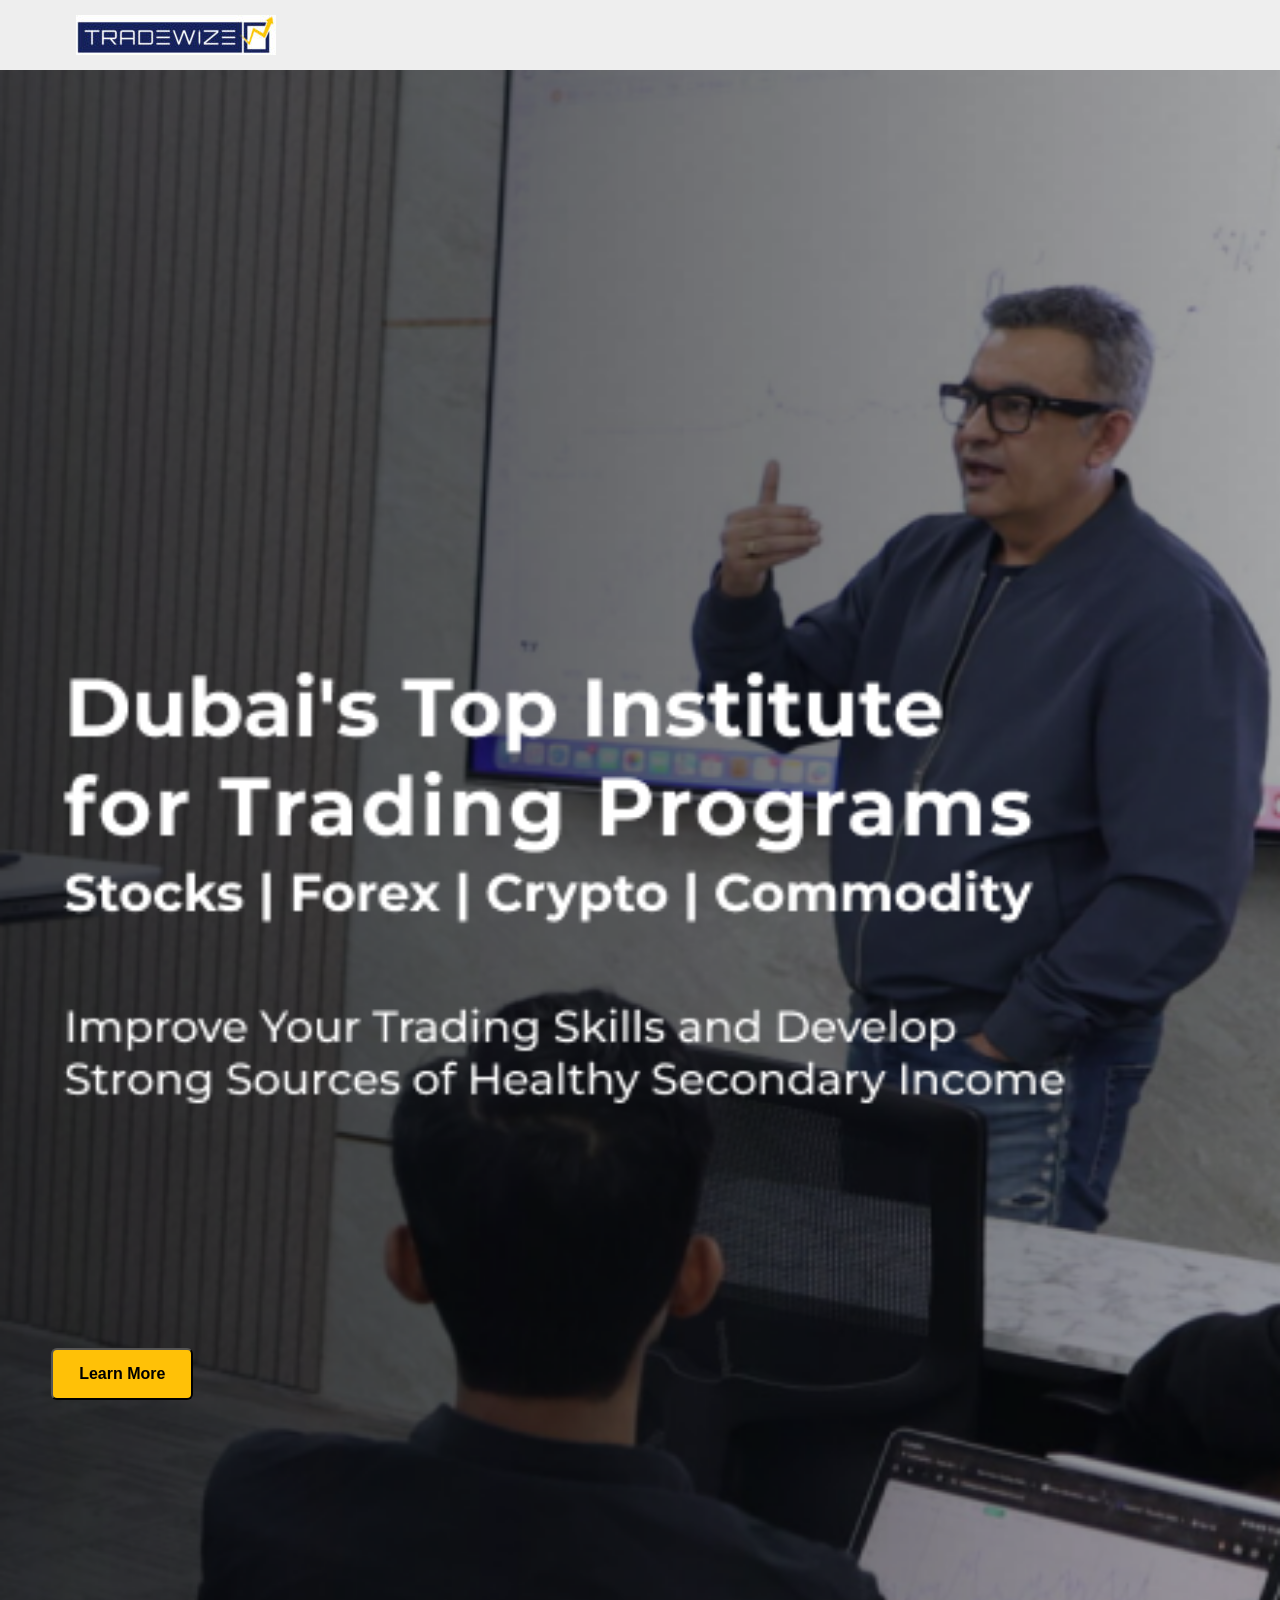
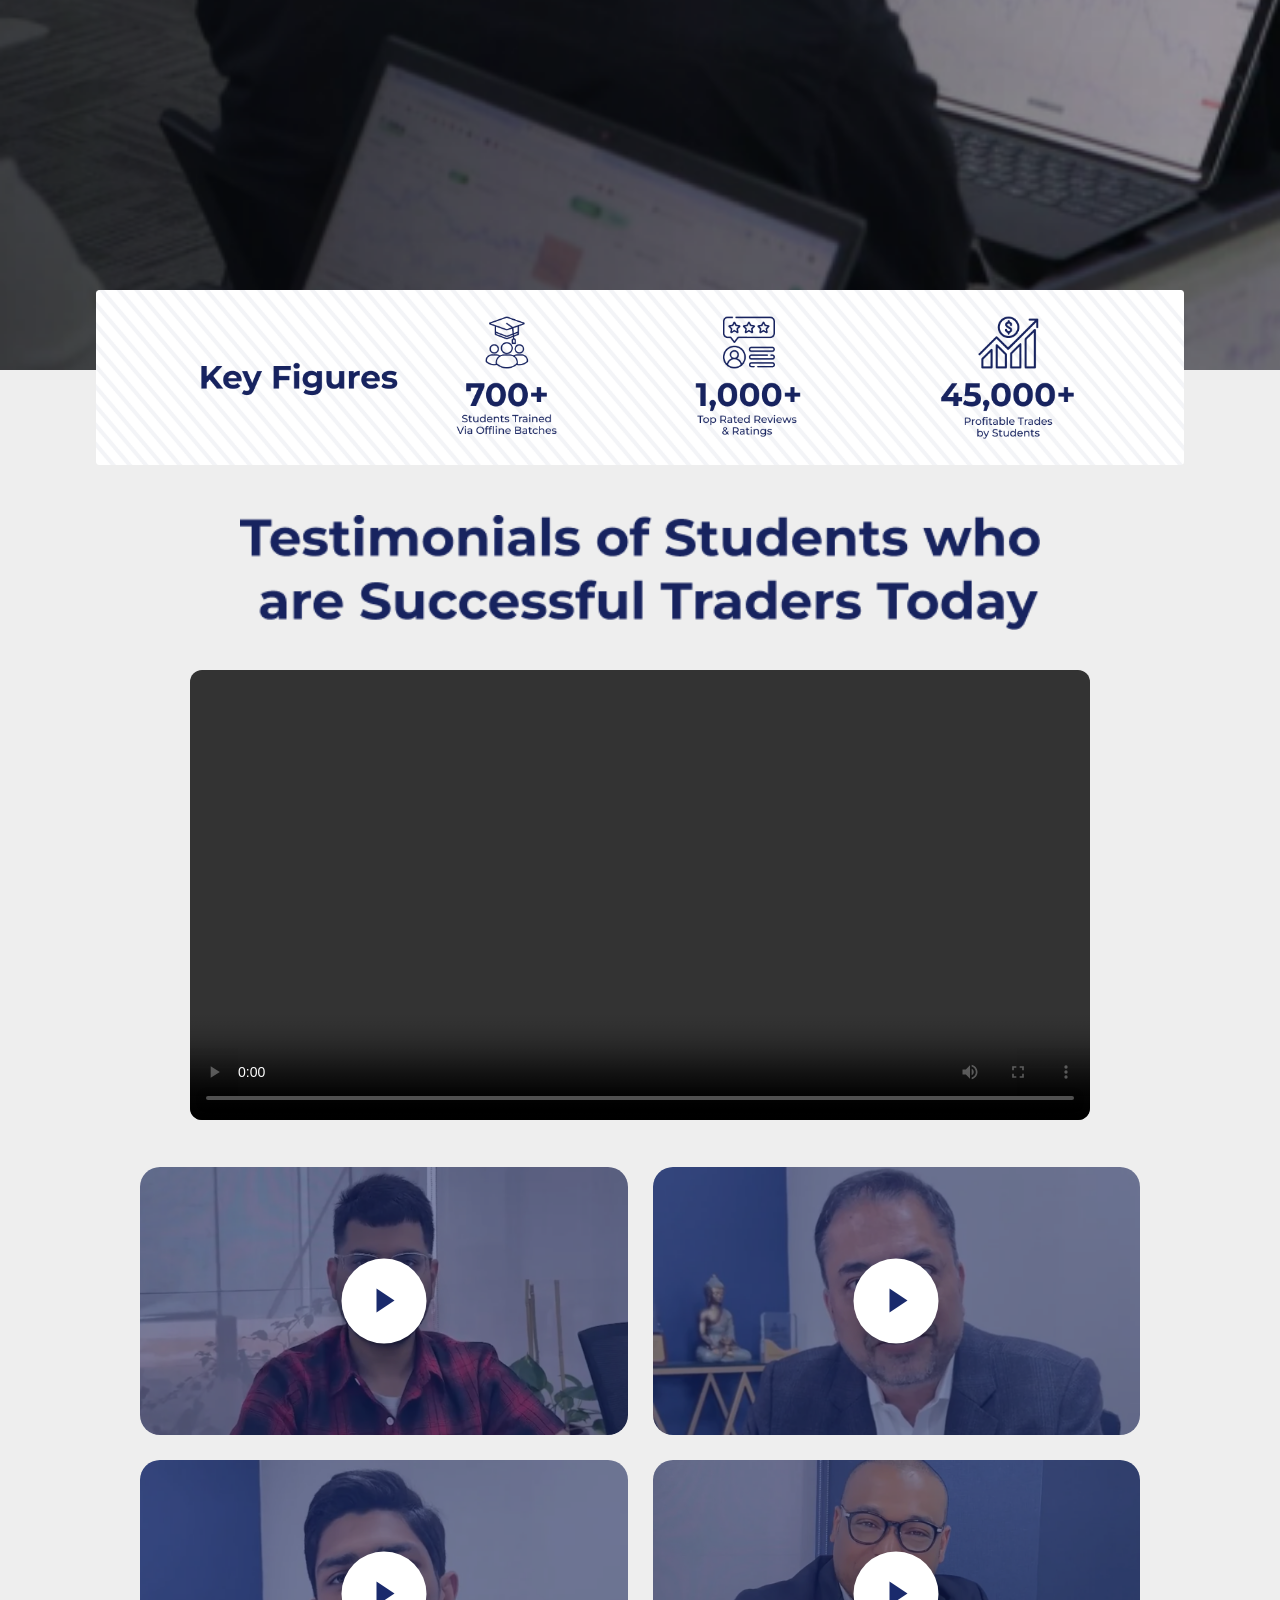
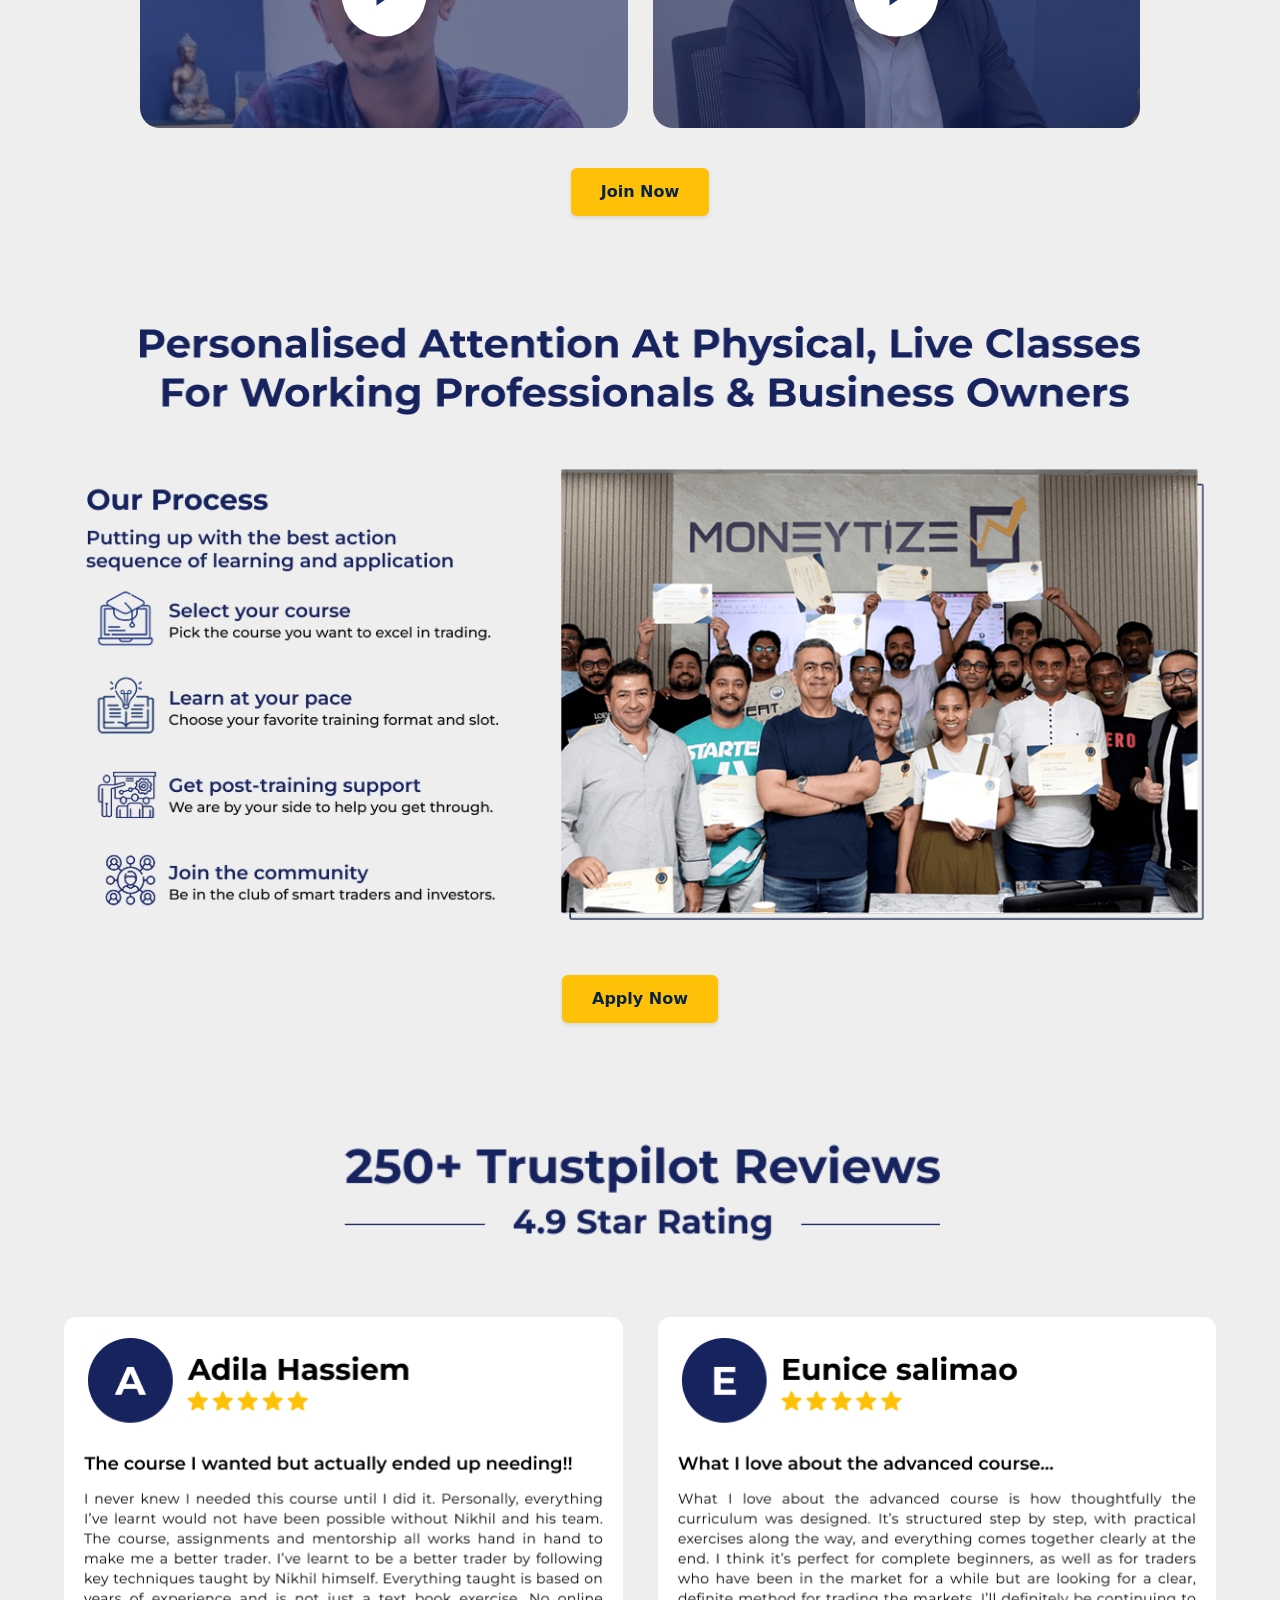
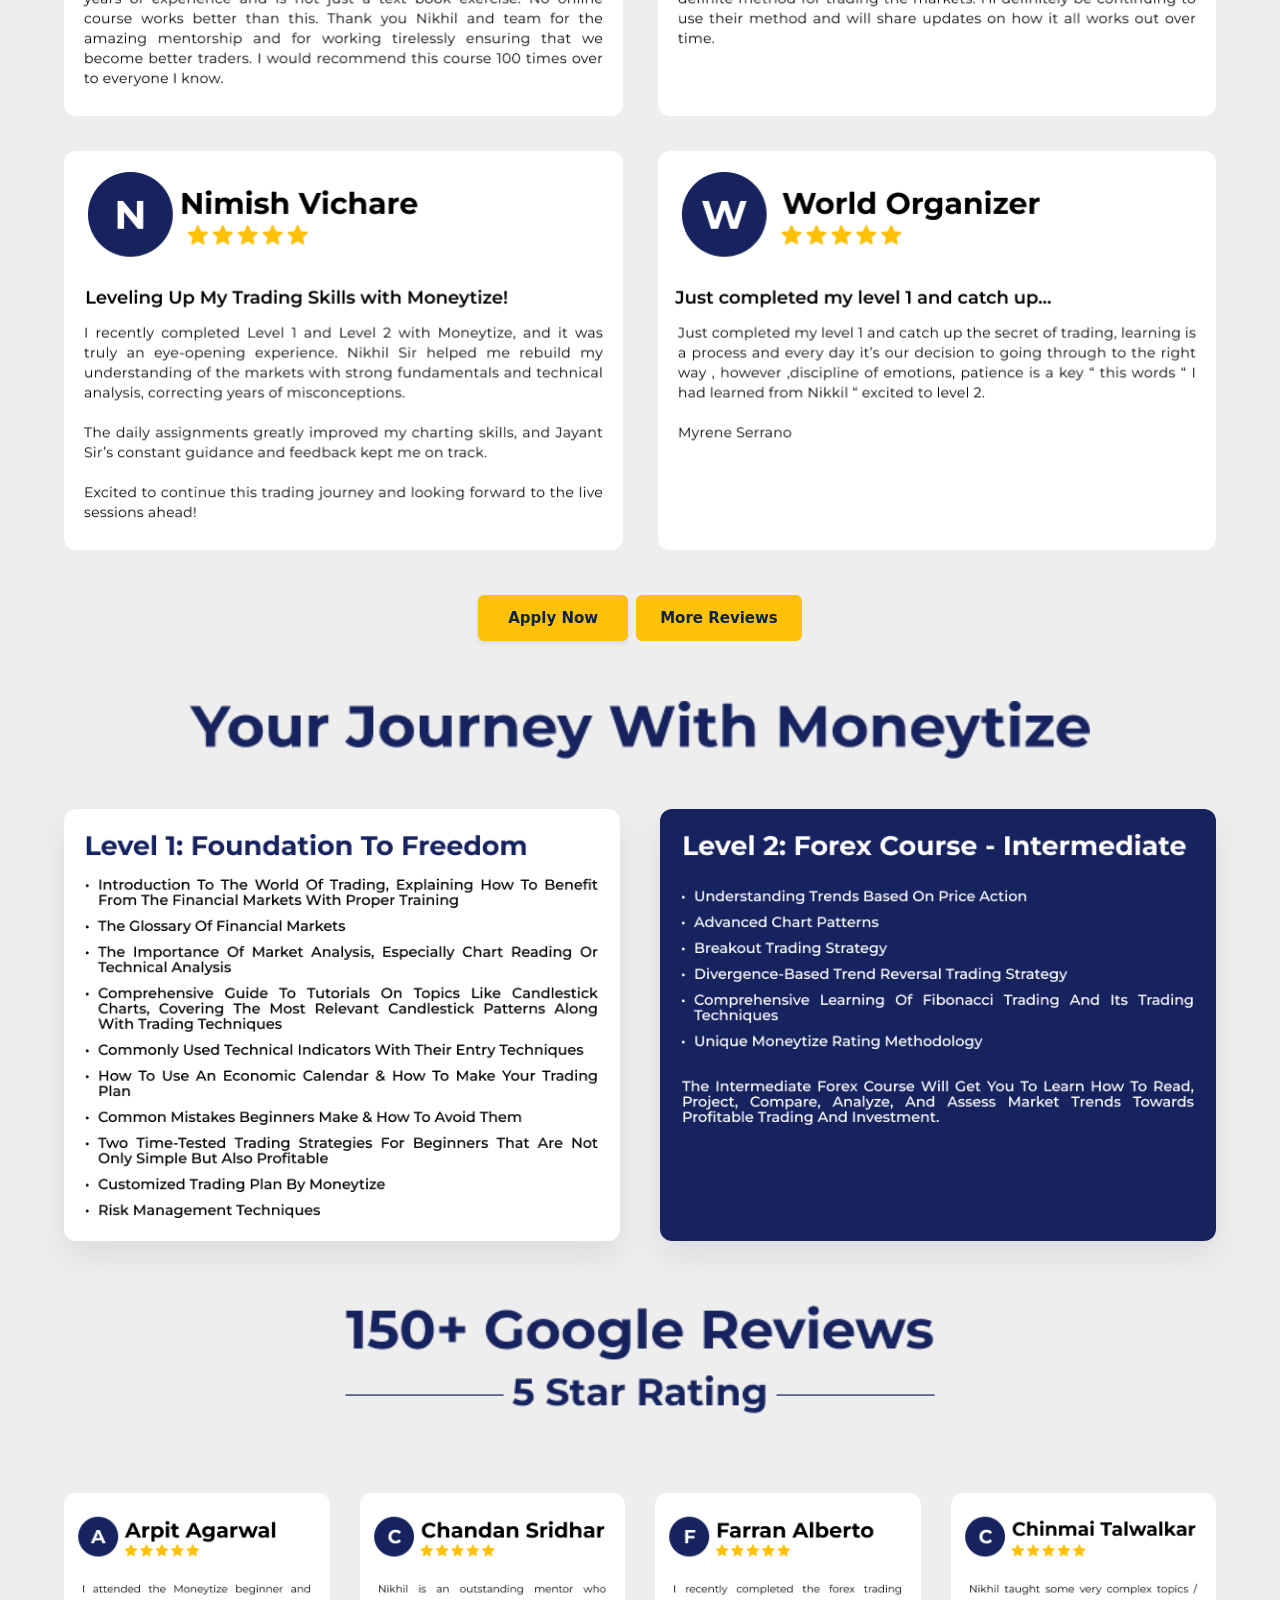
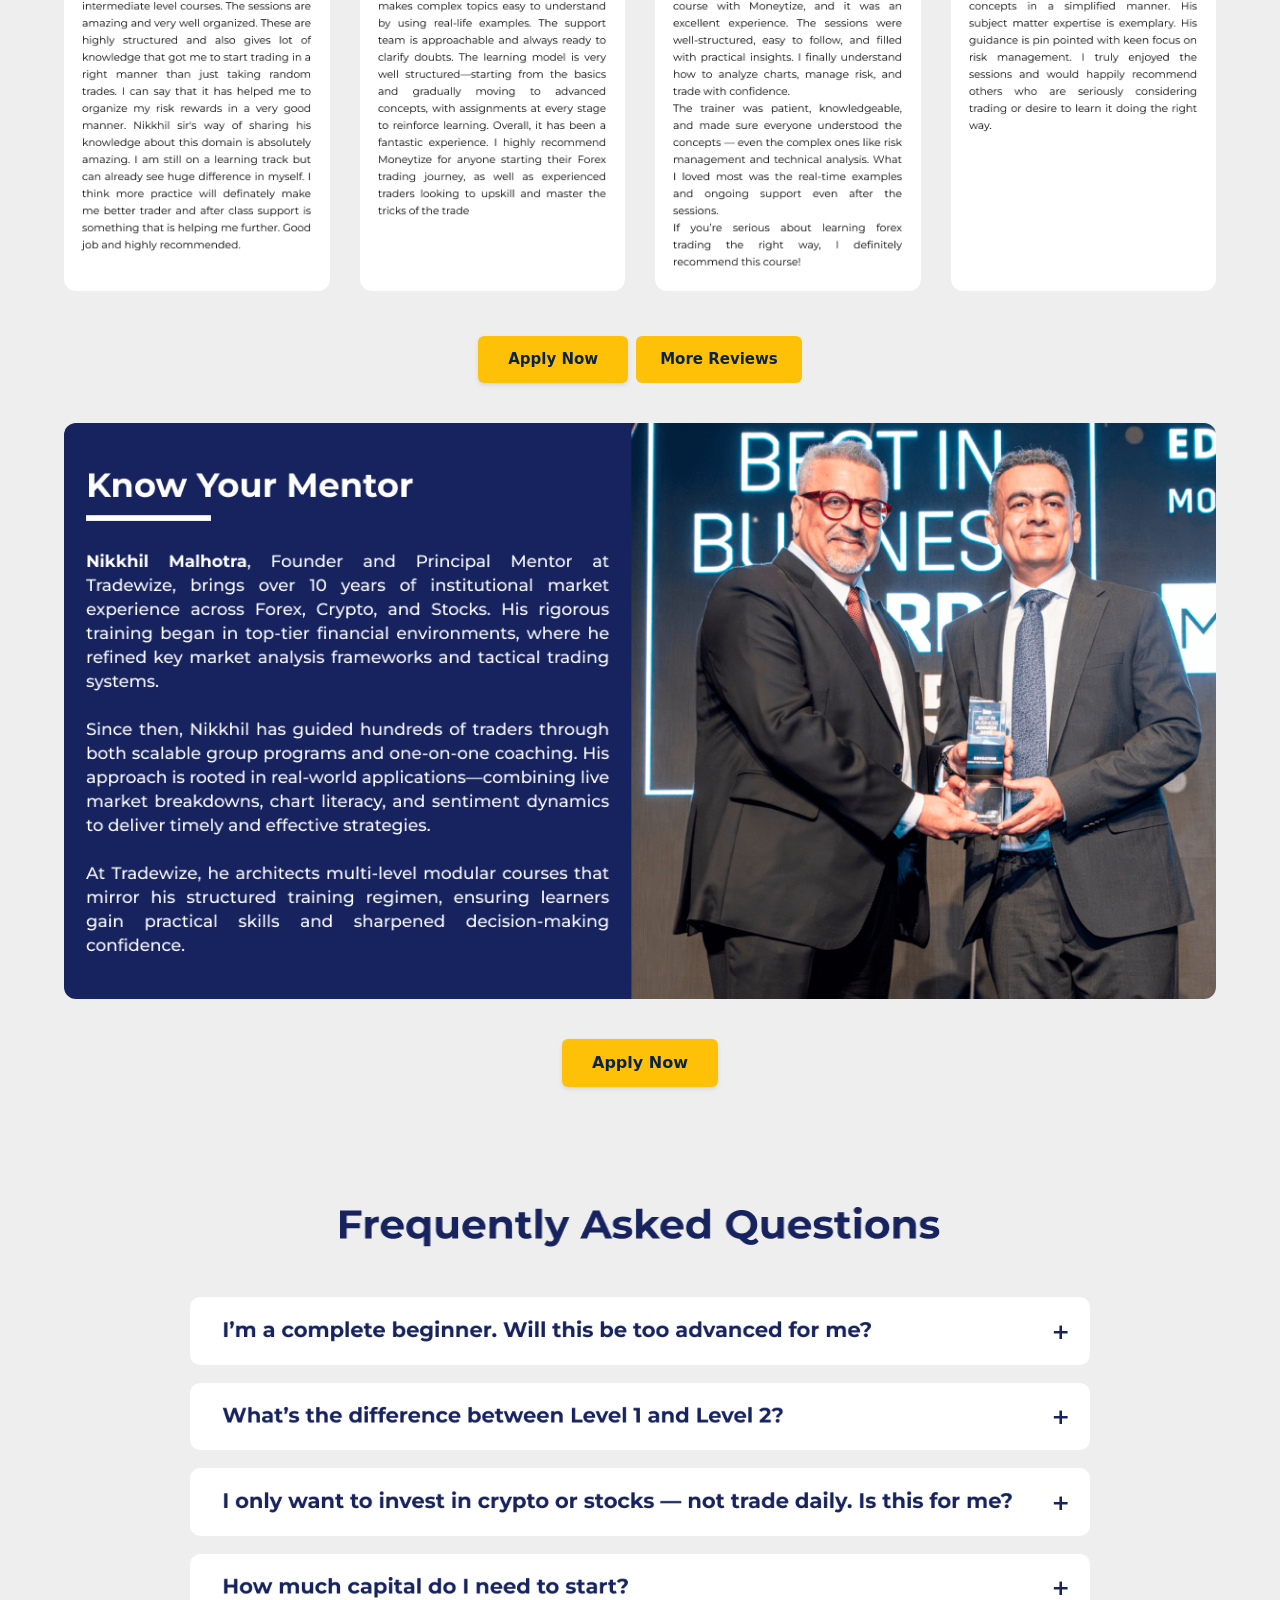
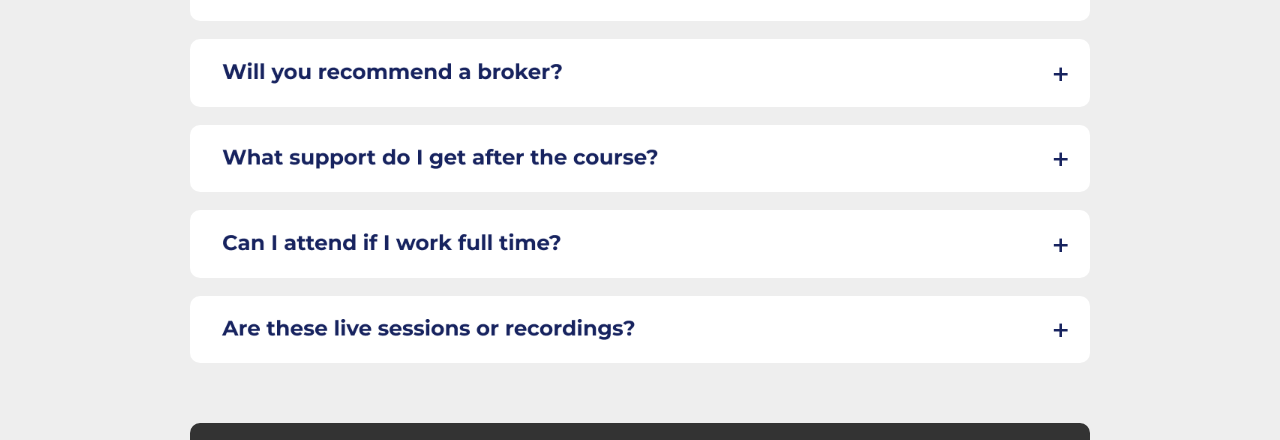
==== commit bd49c2bf: "Updated" ====
--- a/index.html
+++ b/index.html
@@ -2,7 +2,7 @@
 <html lang="en">
 <head>
     <meta charset="UTF-8">
-    <title>Trading Institute</title>
+    <title></title>
     <meta name="viewport" content="width=device-width, initial-scale=1.0">
      <!-- Bootstrap CSS -->
     <link href="https://cdn.jsdelivr.net/npm/bootstrap@5.3.2/dist/css/bootstrap.min.css" rel="stylesheet">
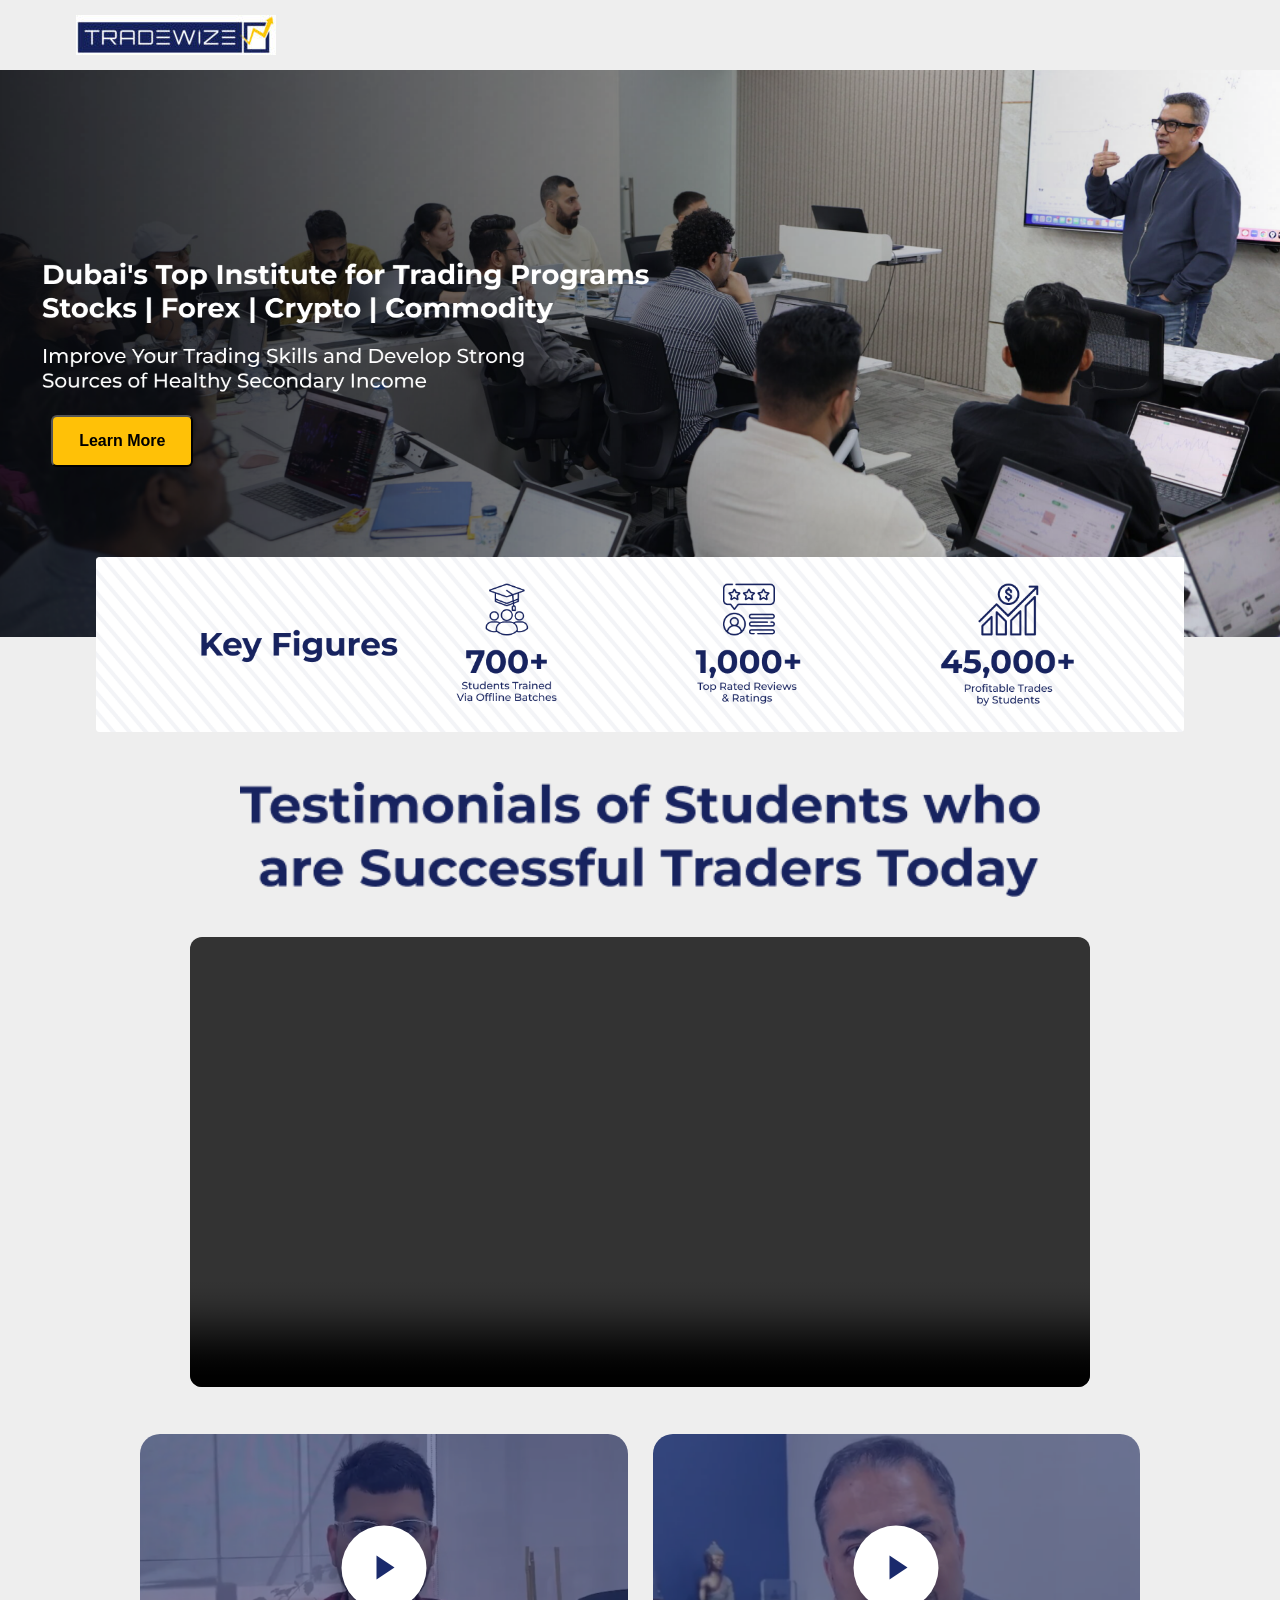
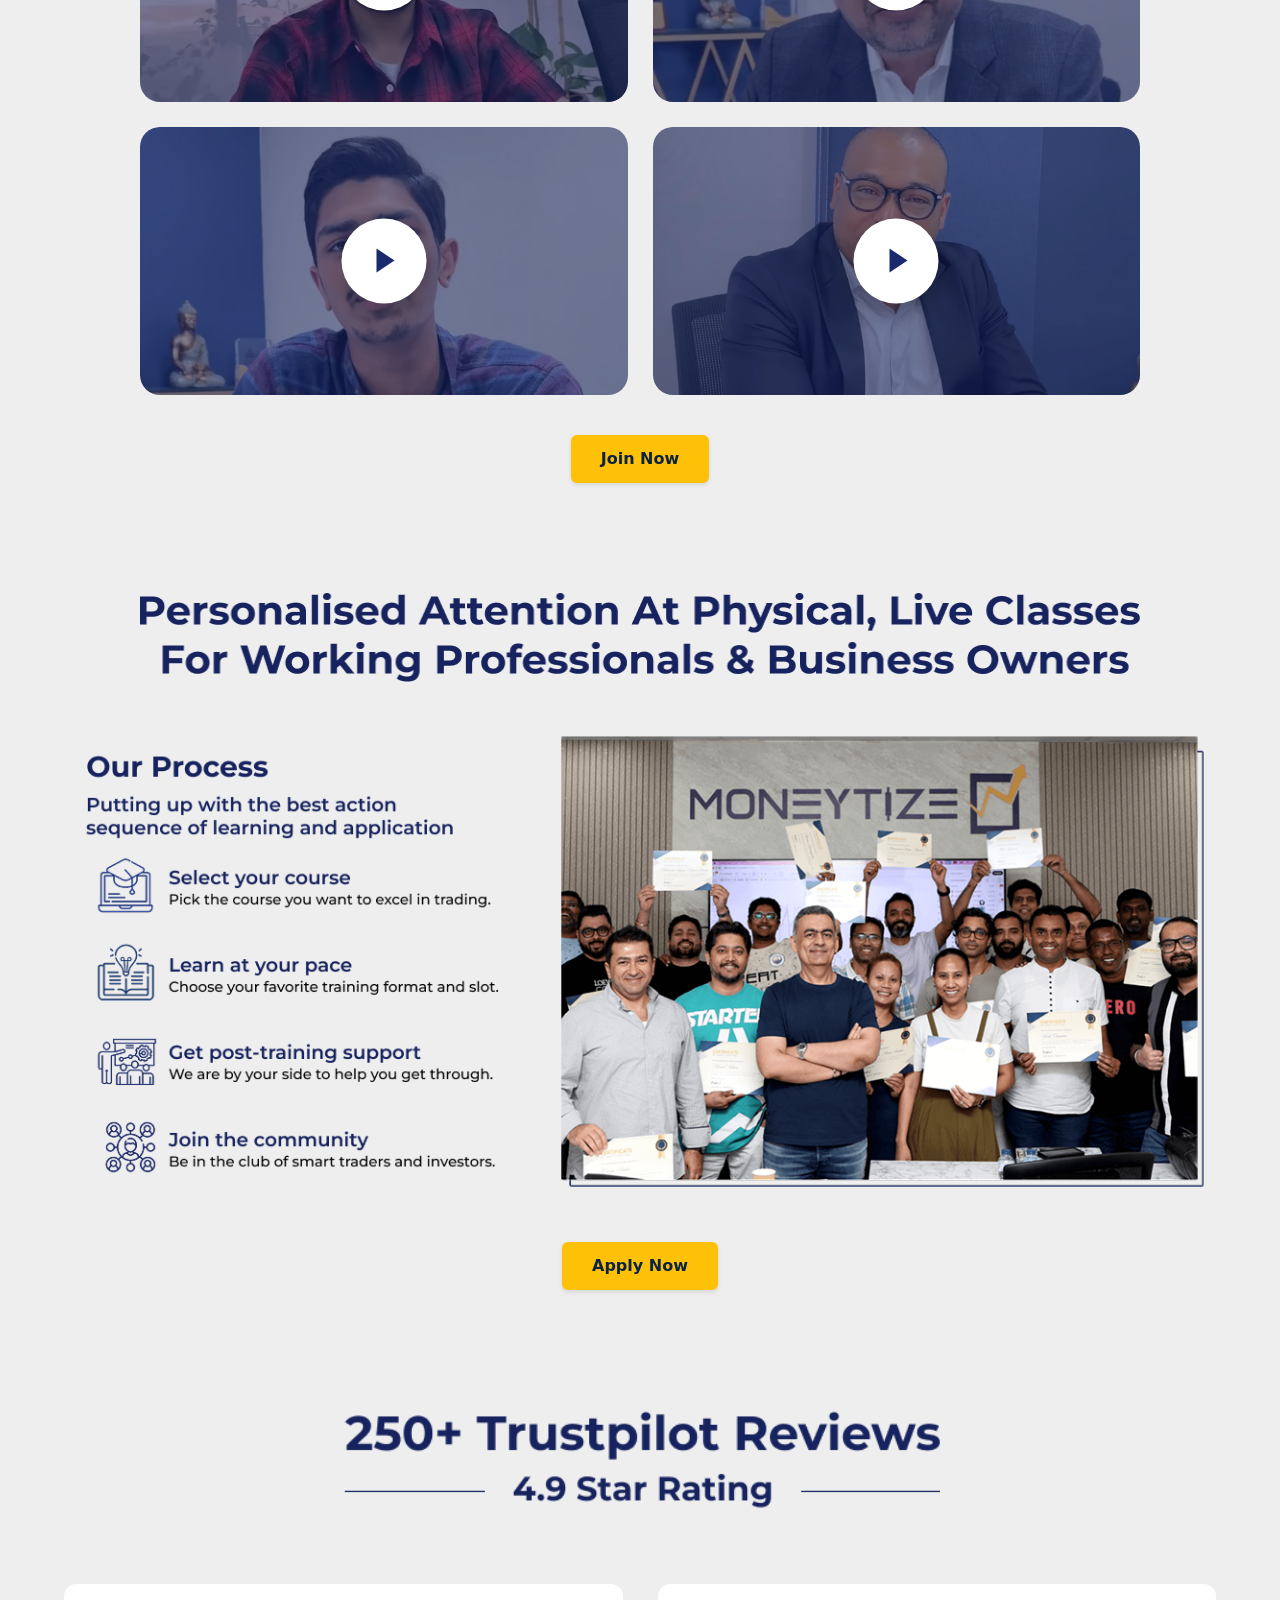
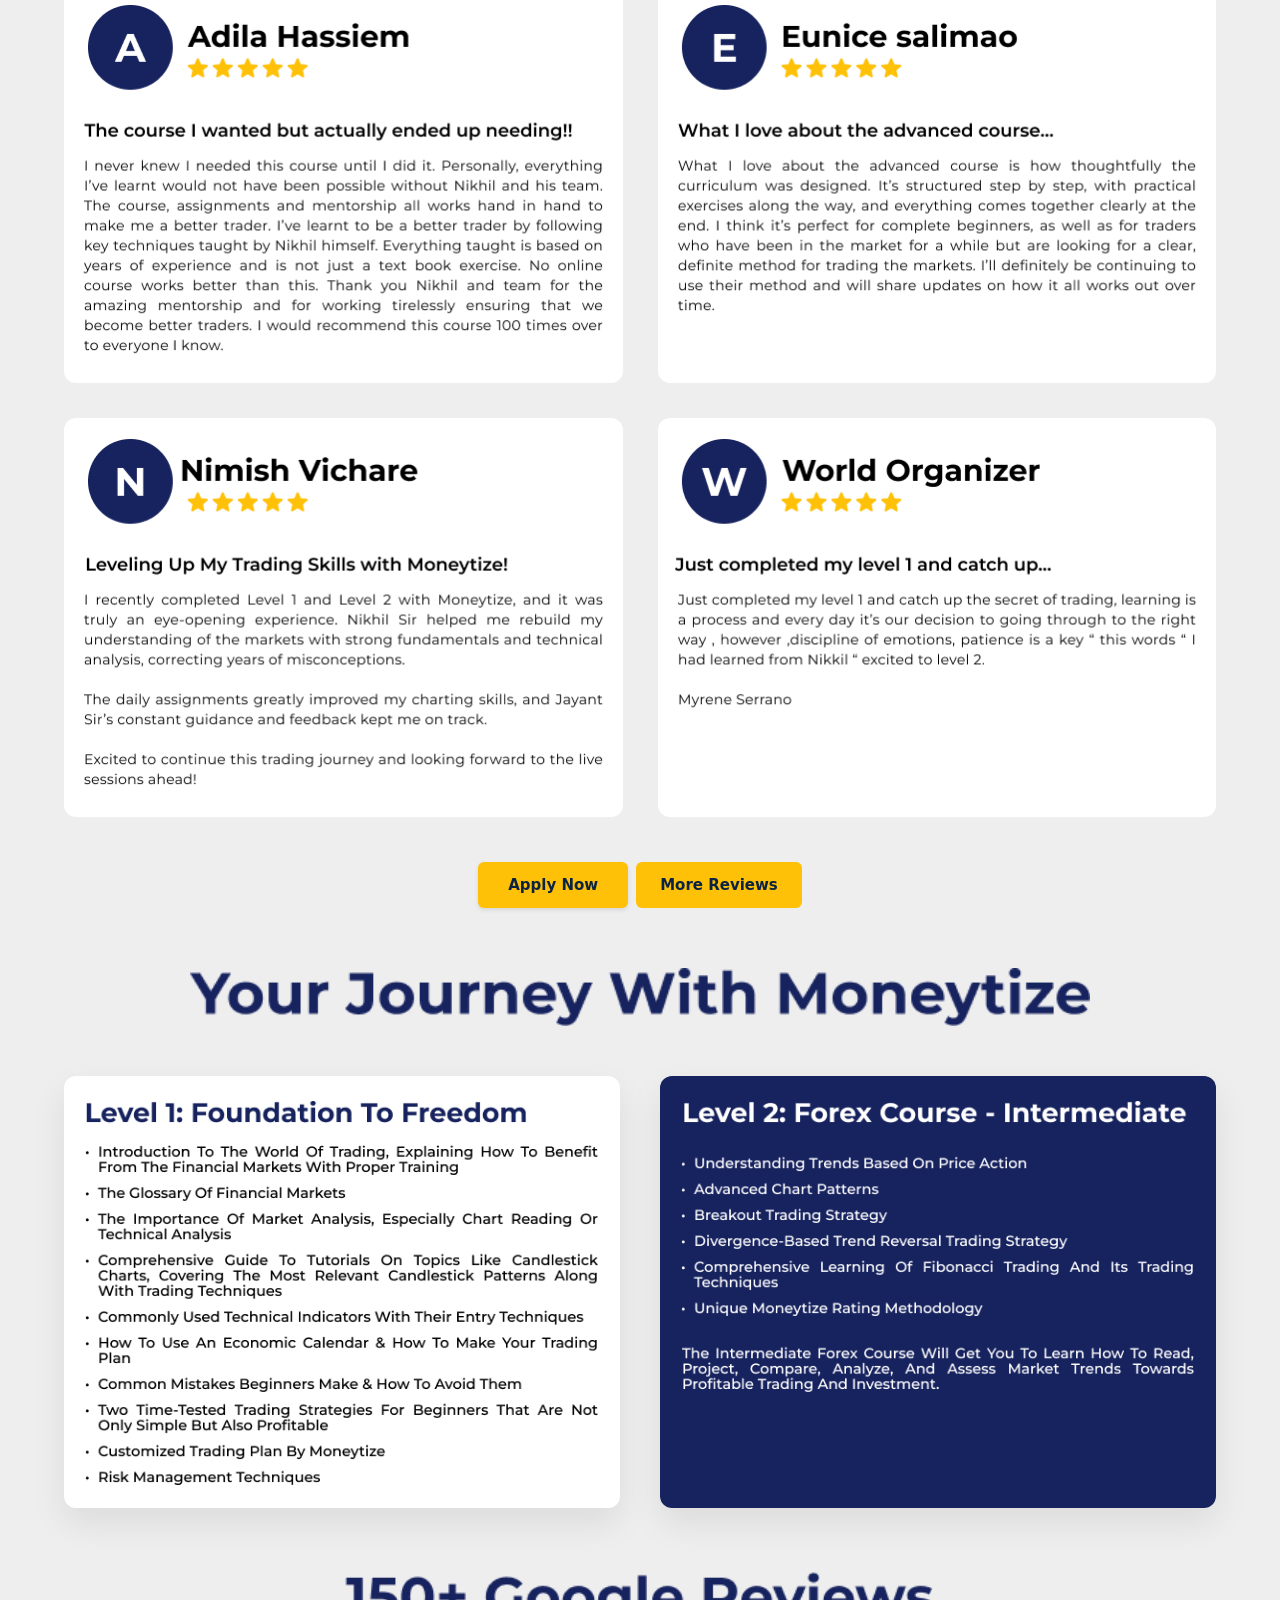
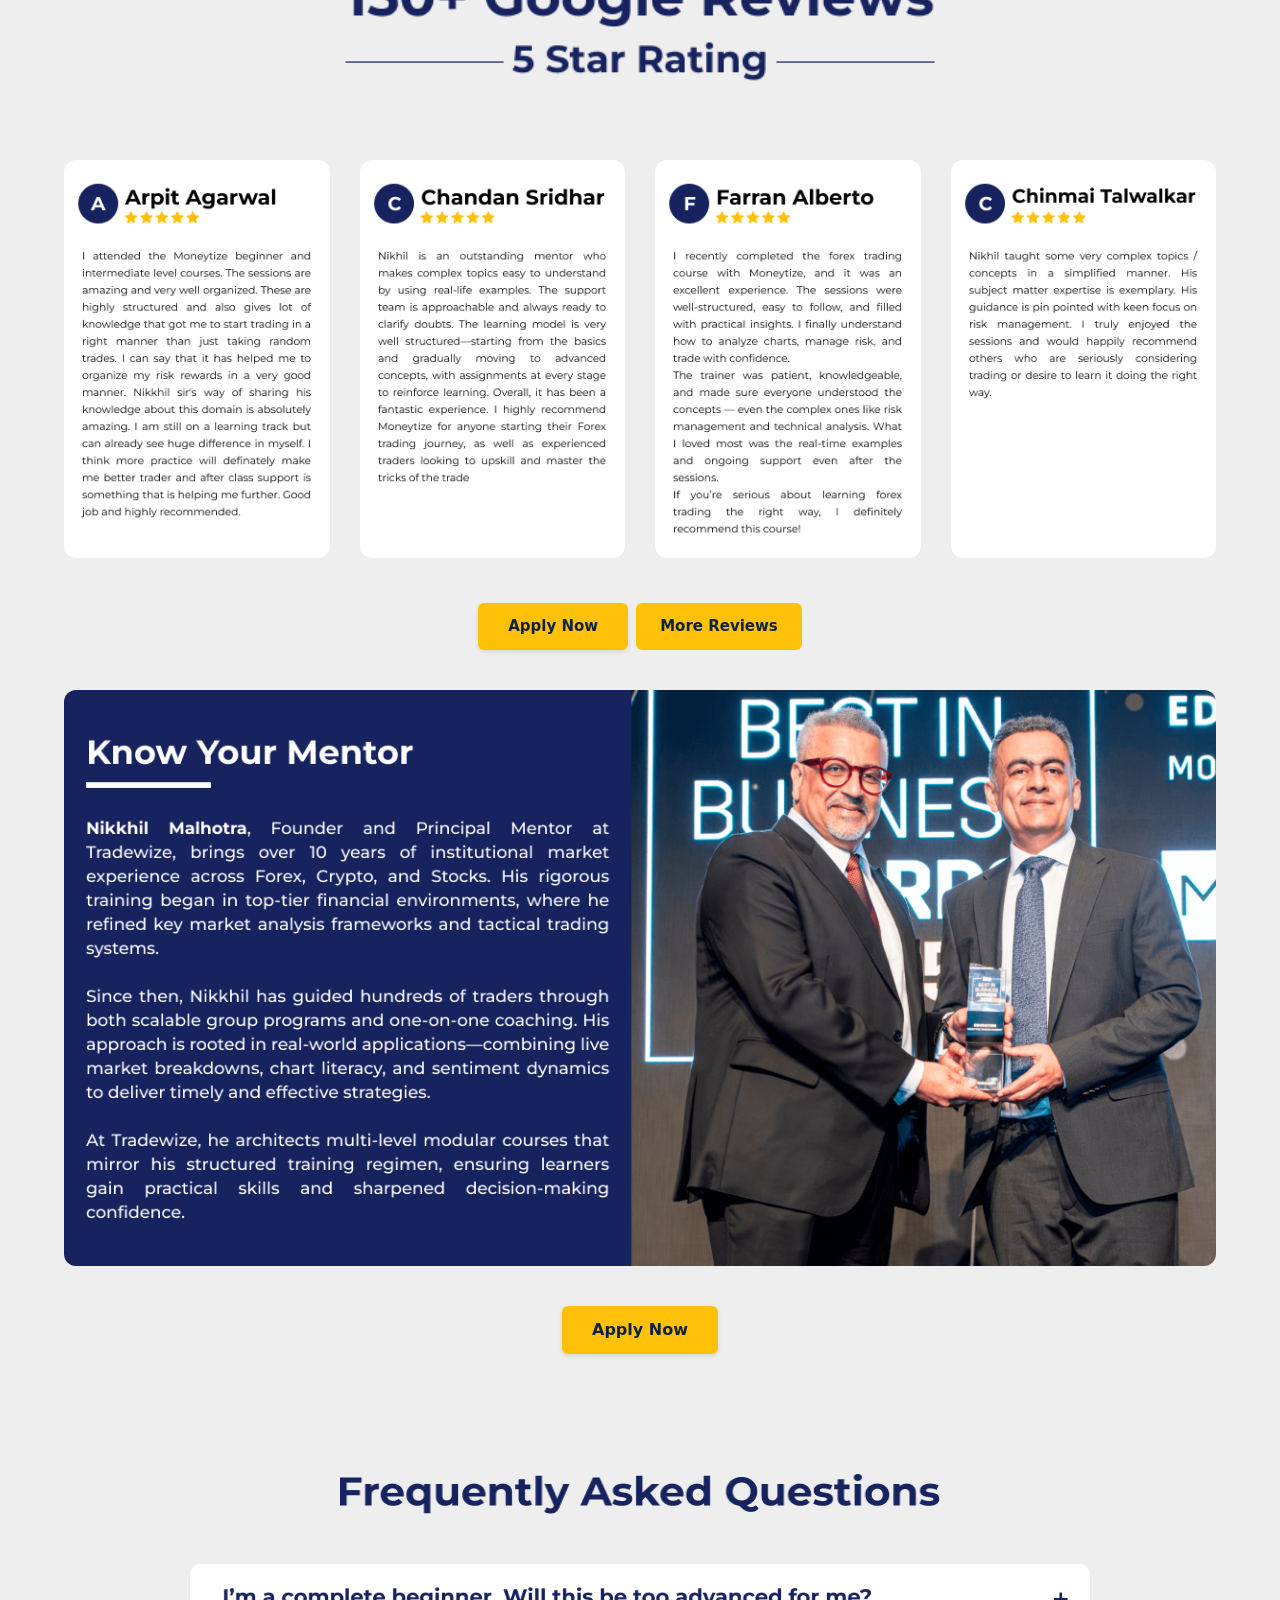
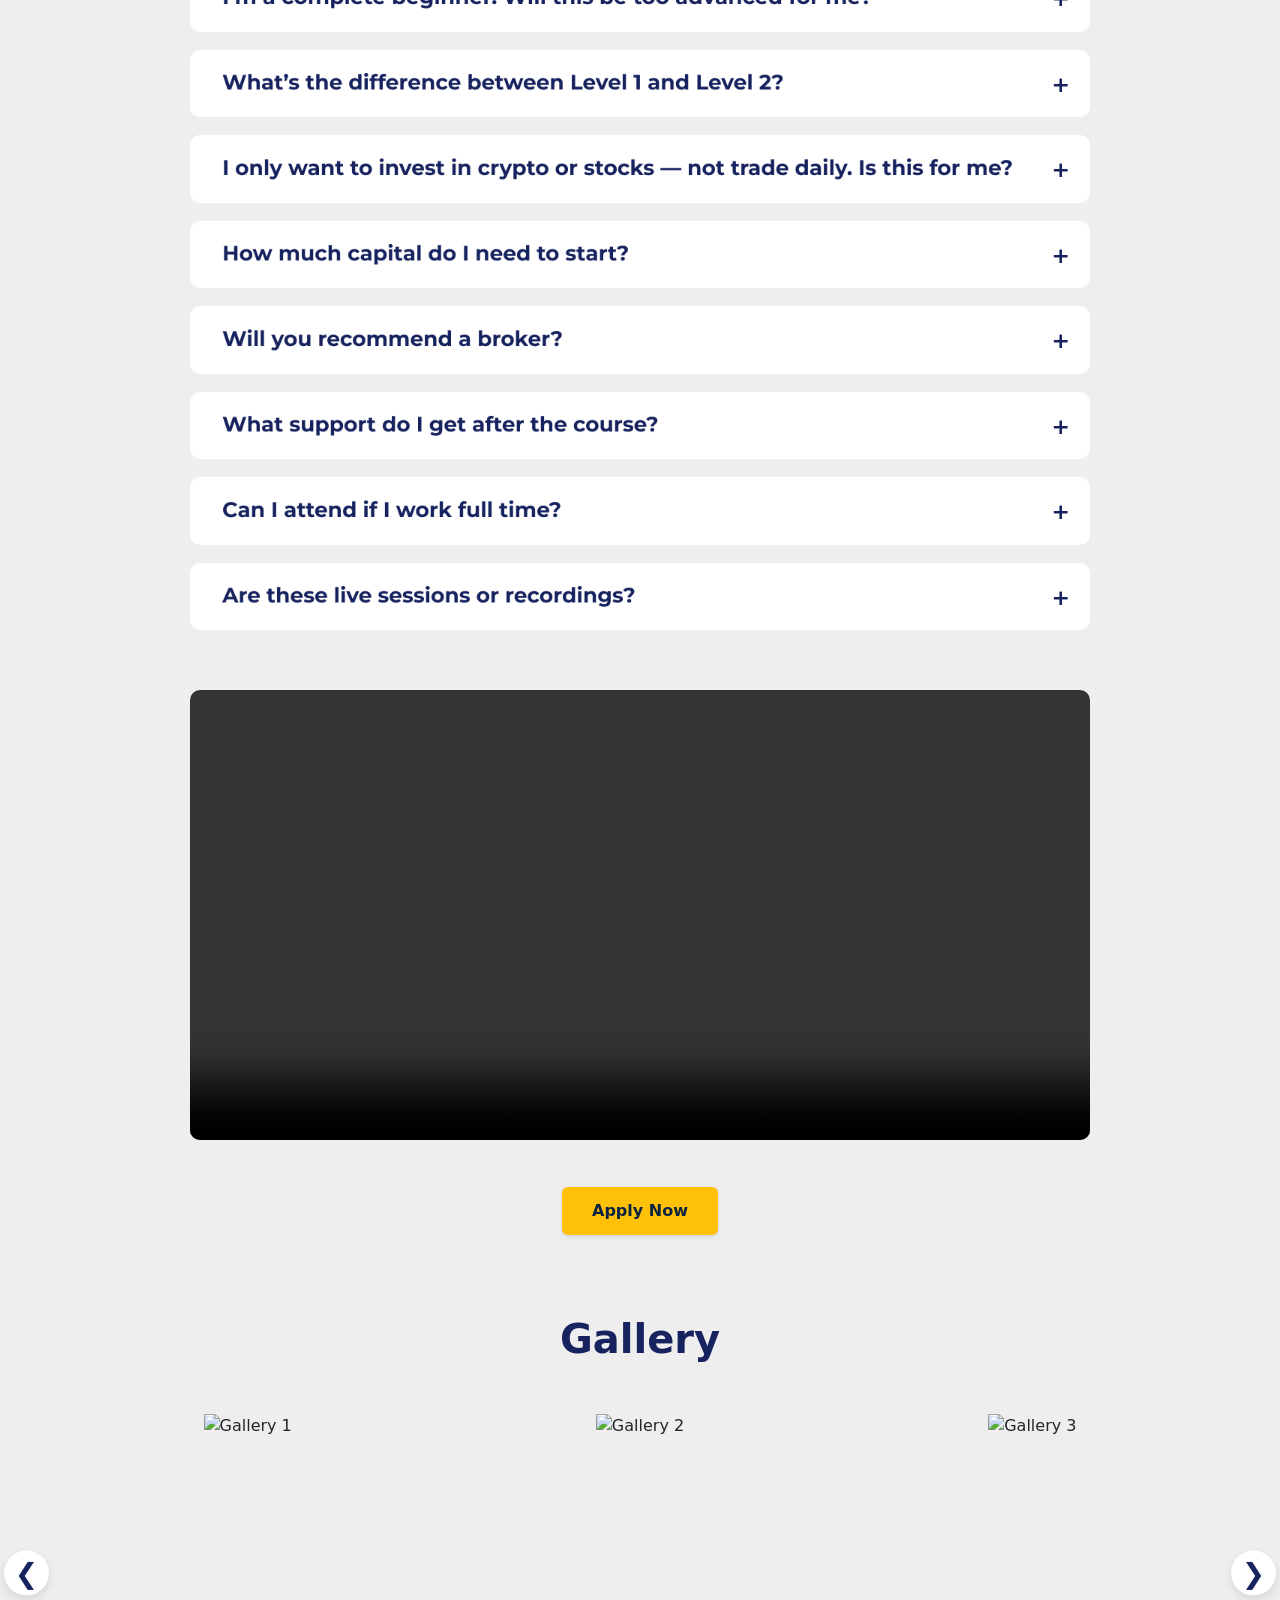
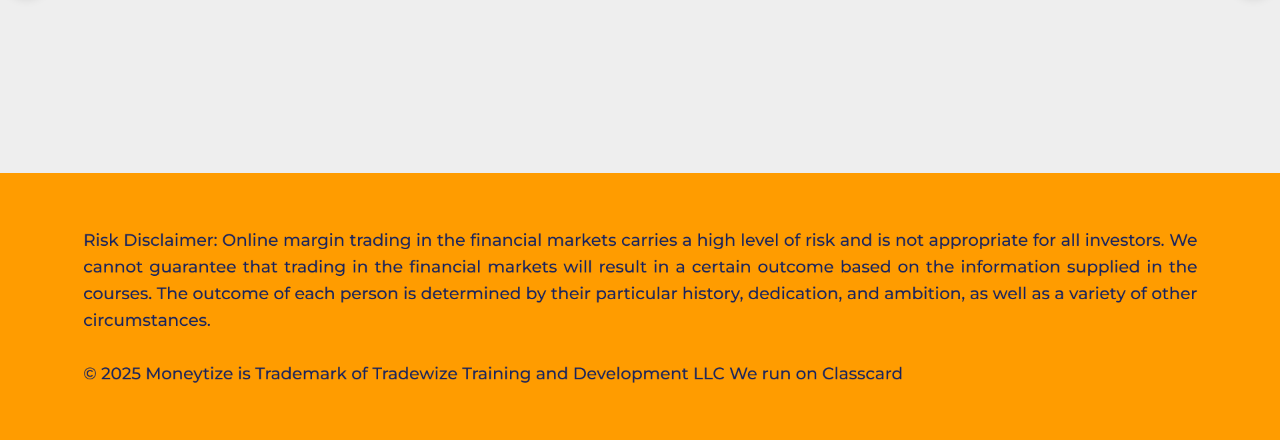
==== commit 8773fb5d: "Updated" ====
--- a/index.html
+++ b/index.html
@@ -129,7 +129,7 @@
     // ── FAQ ──────────────────────────────────────────────────
     FAQ_TITLE_DESKTOP:              "images/faq-title-desktop.png",
     FAQ_TITLE_MOBILE:               "images/faq-title-mobile.png",
-    VIDEO_FAQ:                      "videos/faq-video.mp4",
+    VIDEO_FAQ:                      "videos/faq-video2.mp4",
     FAQ_QUESTIONS_DESKTOP: [
         "images/faq/desktop/q11.png",
         "images/faq/desktop/q12.png",
@@ -173,23 +173,34 @@
 
     // ── Gallery ──────────────────────────────────────────────
     GALLERY: [
-        "images/gallery1.jpg",
-        "images/gallery2.jpeg",
-        "images/gallery3.jpg",
-        "images/gallery4.jpeg",
-        "images/gallery5.jpeg",
-        "images/gallery6.jpeg",
-        "images/gallery7.jpg",
-        "images/gallery8.jpeg",
-        "images/gallery9.jpg",
-        "images/gallery10.jpeg",
-        "images/gallery11.jpeg",
+        "images/gallery-1.jpg",
+        "images/gallery-2.jpg",
+        "images/gallery-3.jpg",
+        "images/gallery-4.jpg",
+        "images/gallery-5.jpg",
+        "images/gallery-6.jpg",
+        "images/gallery-7.jpg",
+        "images/gallery-8.jpg",
+        "images/gallery-9.jpg",
+        "images/gallery-10.jpg",
+        "images/gallery-11.jpg",
+        "images/gallery-12.jpg",
+        "images/gallery-13.jpg",
     ],
 
     // ── Footer ───────────────────────────────────────────────
     FOOTER_DESKTOP:                 "images/footer-desktop.png",
     FOOTER_MOBILE:                  "images/footer-mobile.png",
 };
+</script>
+<!-- Google tag (gtag.js) -->
+<script async src="https://www.googletagmanager.com/gtag/js?id=AW-17144210055"></script>
+<script>
+  window.dataLayer = window.dataLayer || [];
+  function gtag(){dataLayer.push(arguments);}
+  gtag('js', new Date());
+
+  gtag('config', 'AW-17144210055');
 </script>
 
 
@@ -770,6 +781,8 @@
             <div class="gallery-card"><img alt="Gallery 9"></div>
             <div class="gallery-card"><img alt="Gallery 10"></div>
             <div class="gallery-card"><img alt="Gallery 11"></div>
+            <div class="gallery-card"><img alt="Gallery 12"></div>
+            <div class="gallery-card"><img alt="Gallery 13"></div>
         </div>
 
         <button class="gallery-btn next">&#10095;</button>
